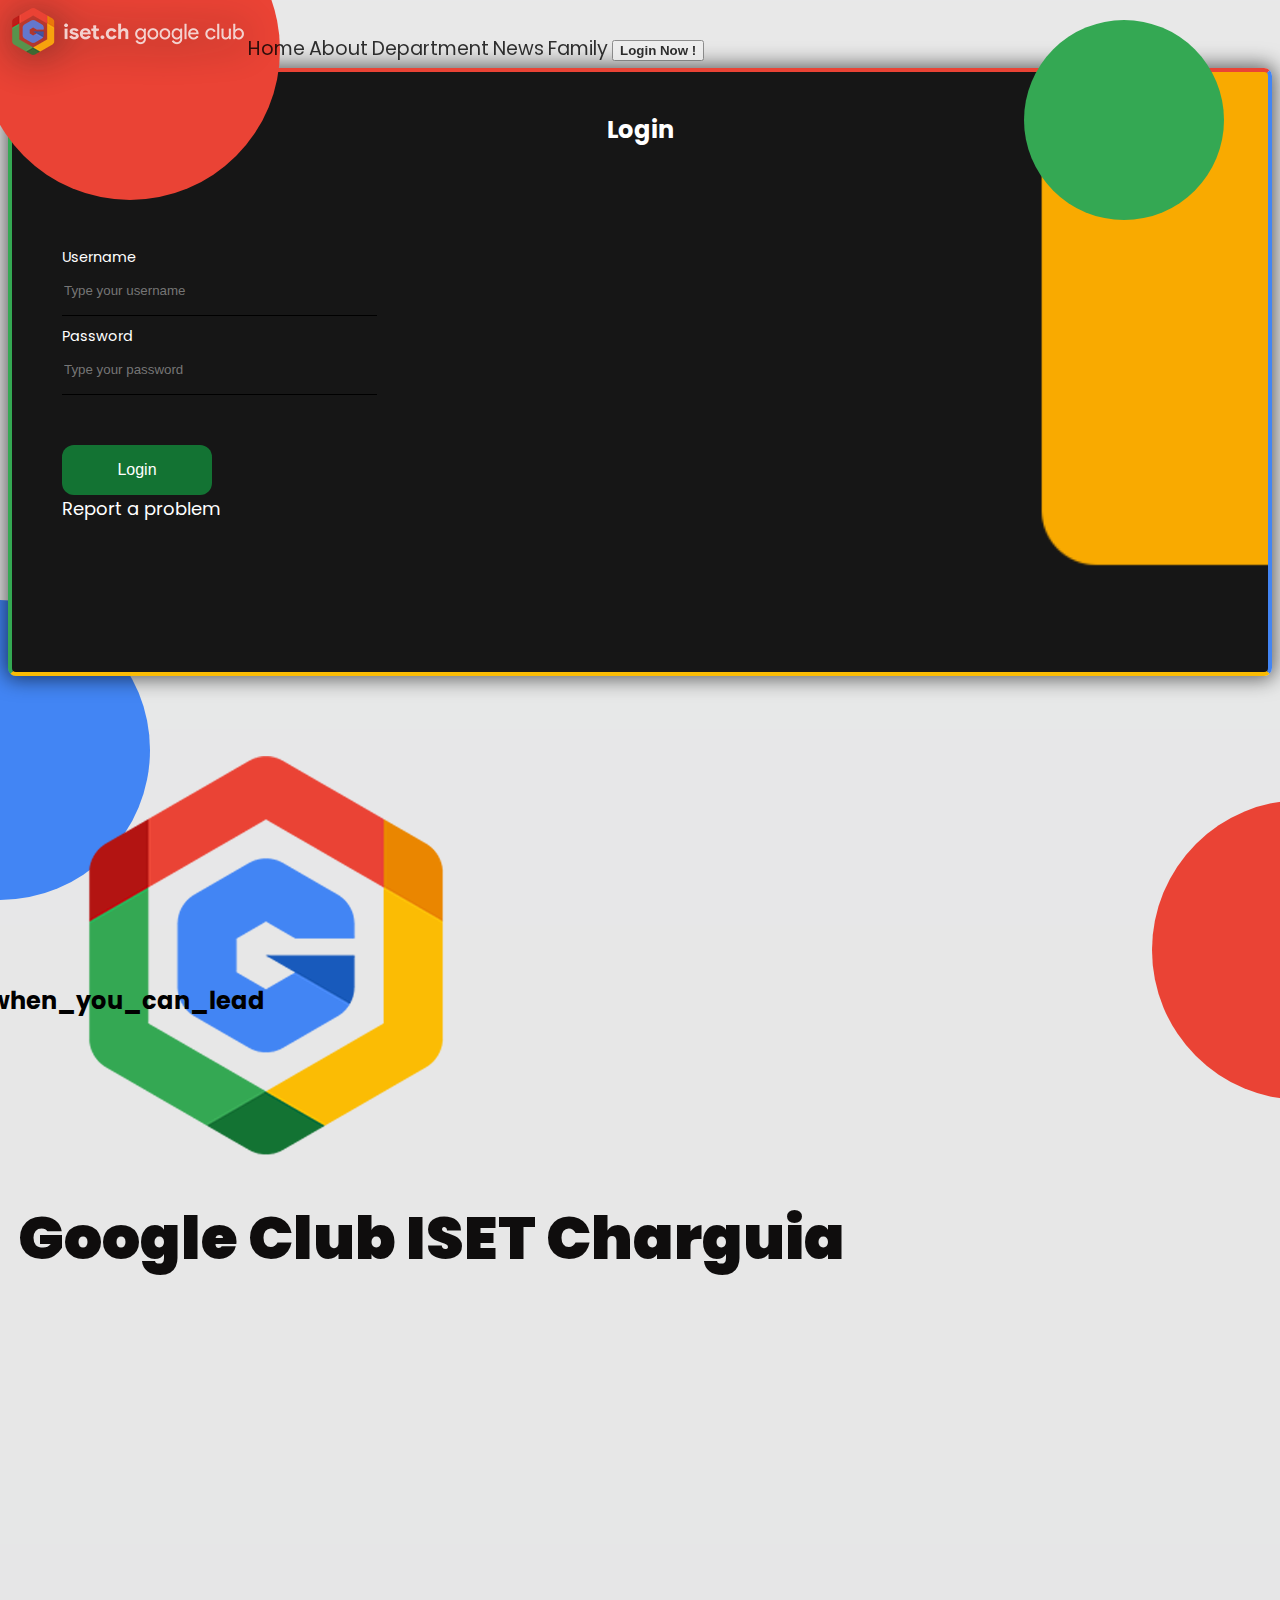
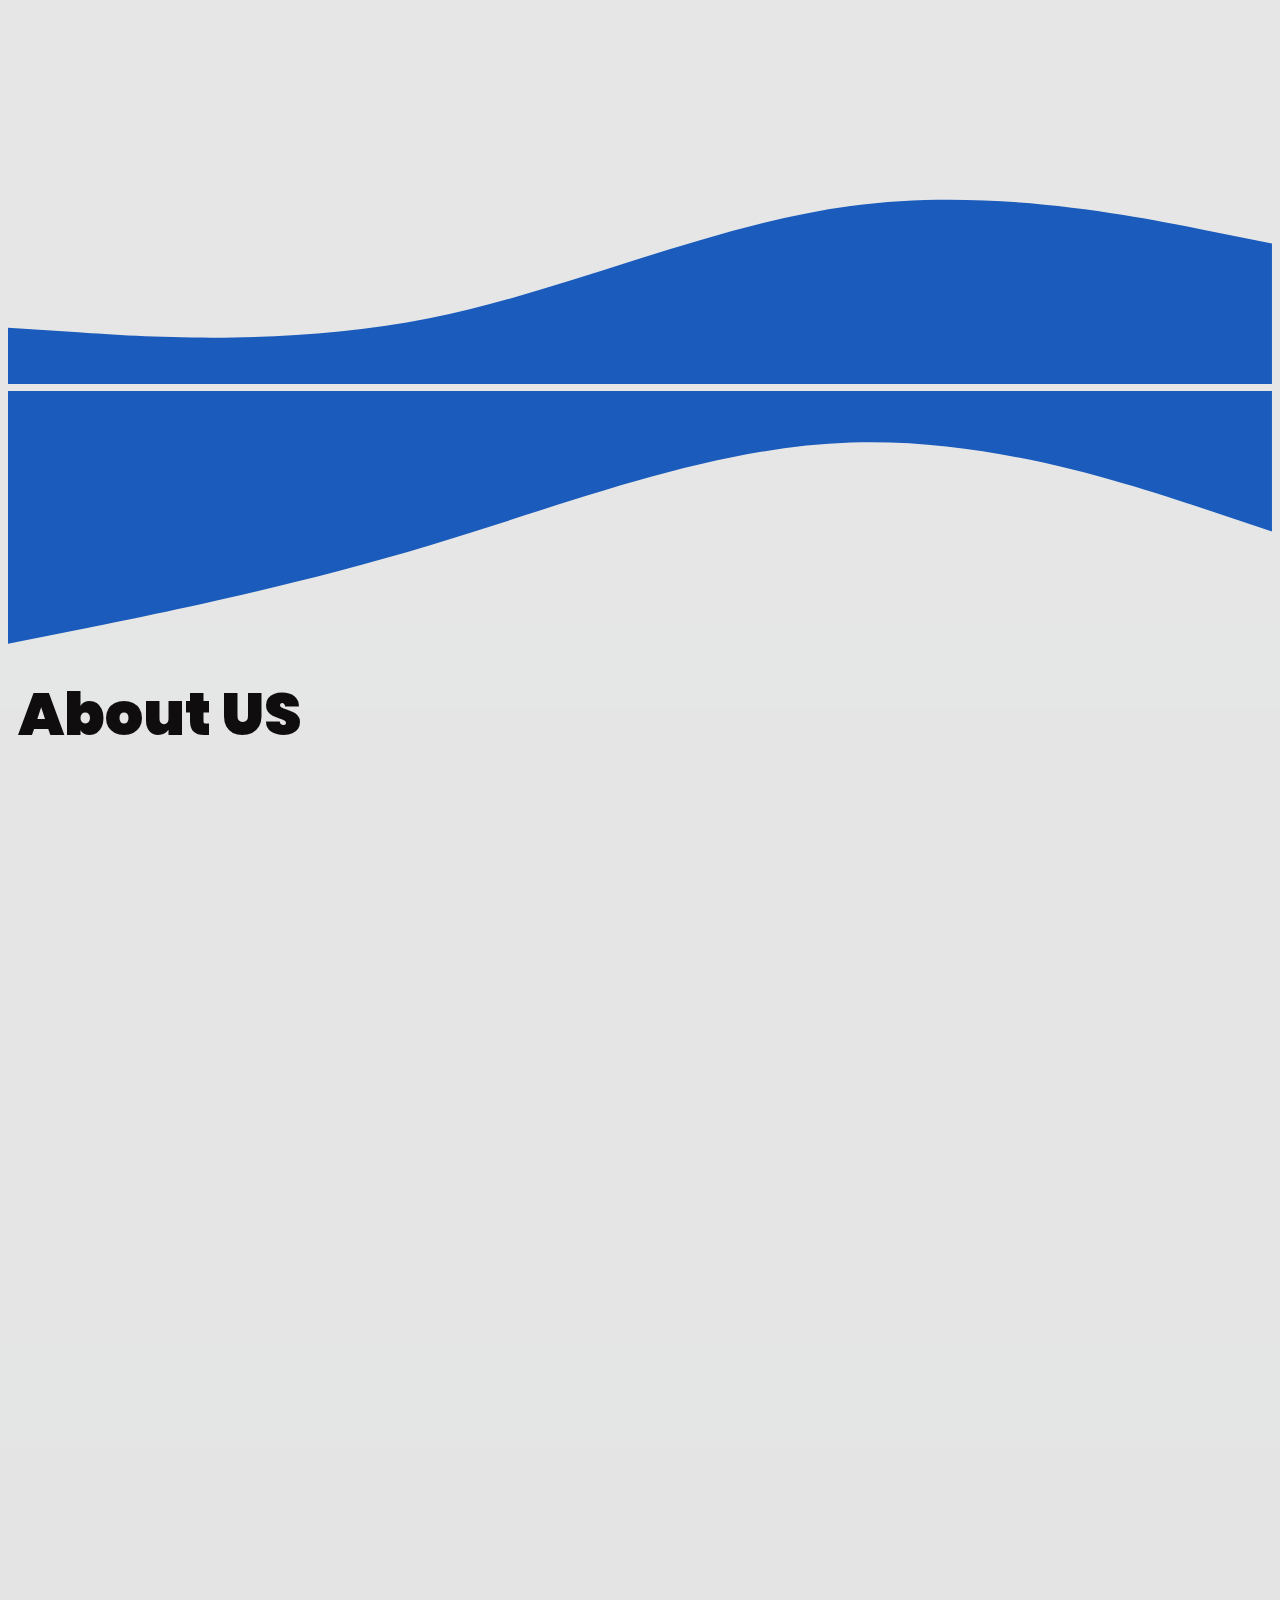
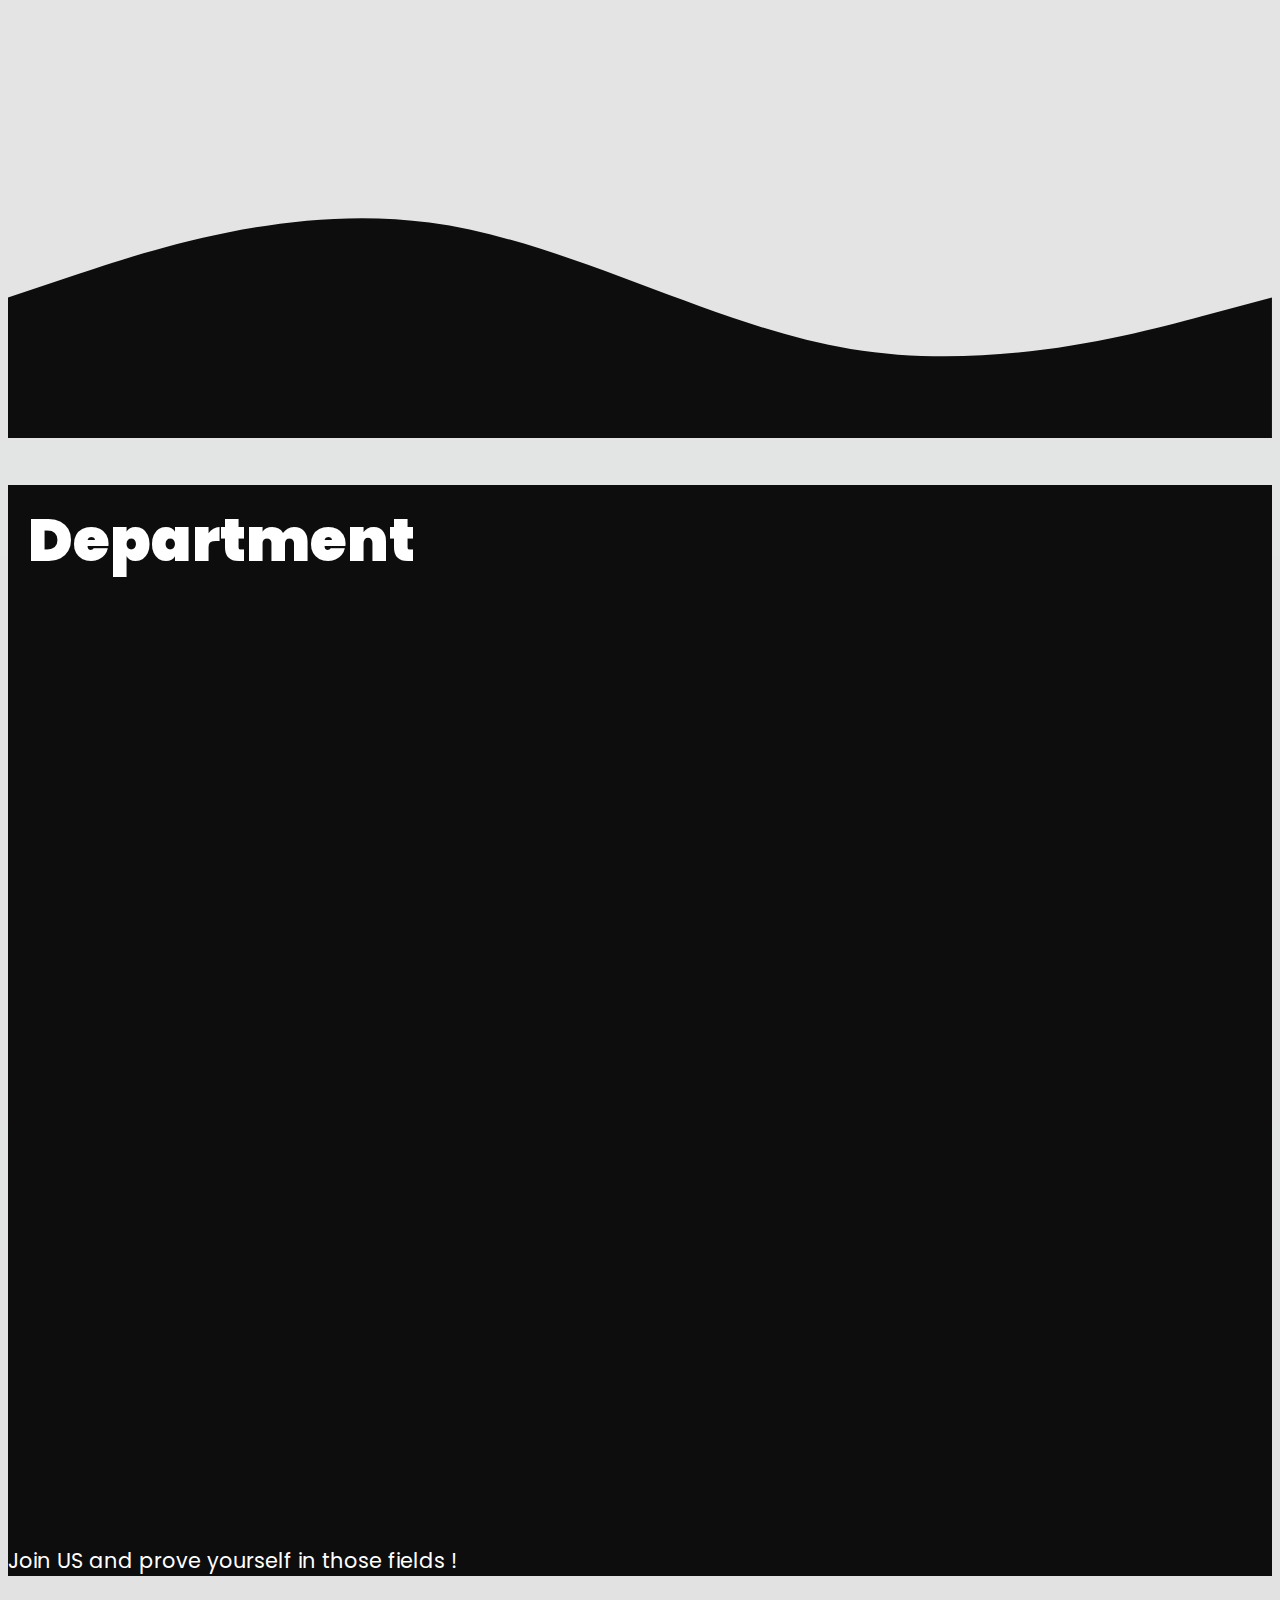
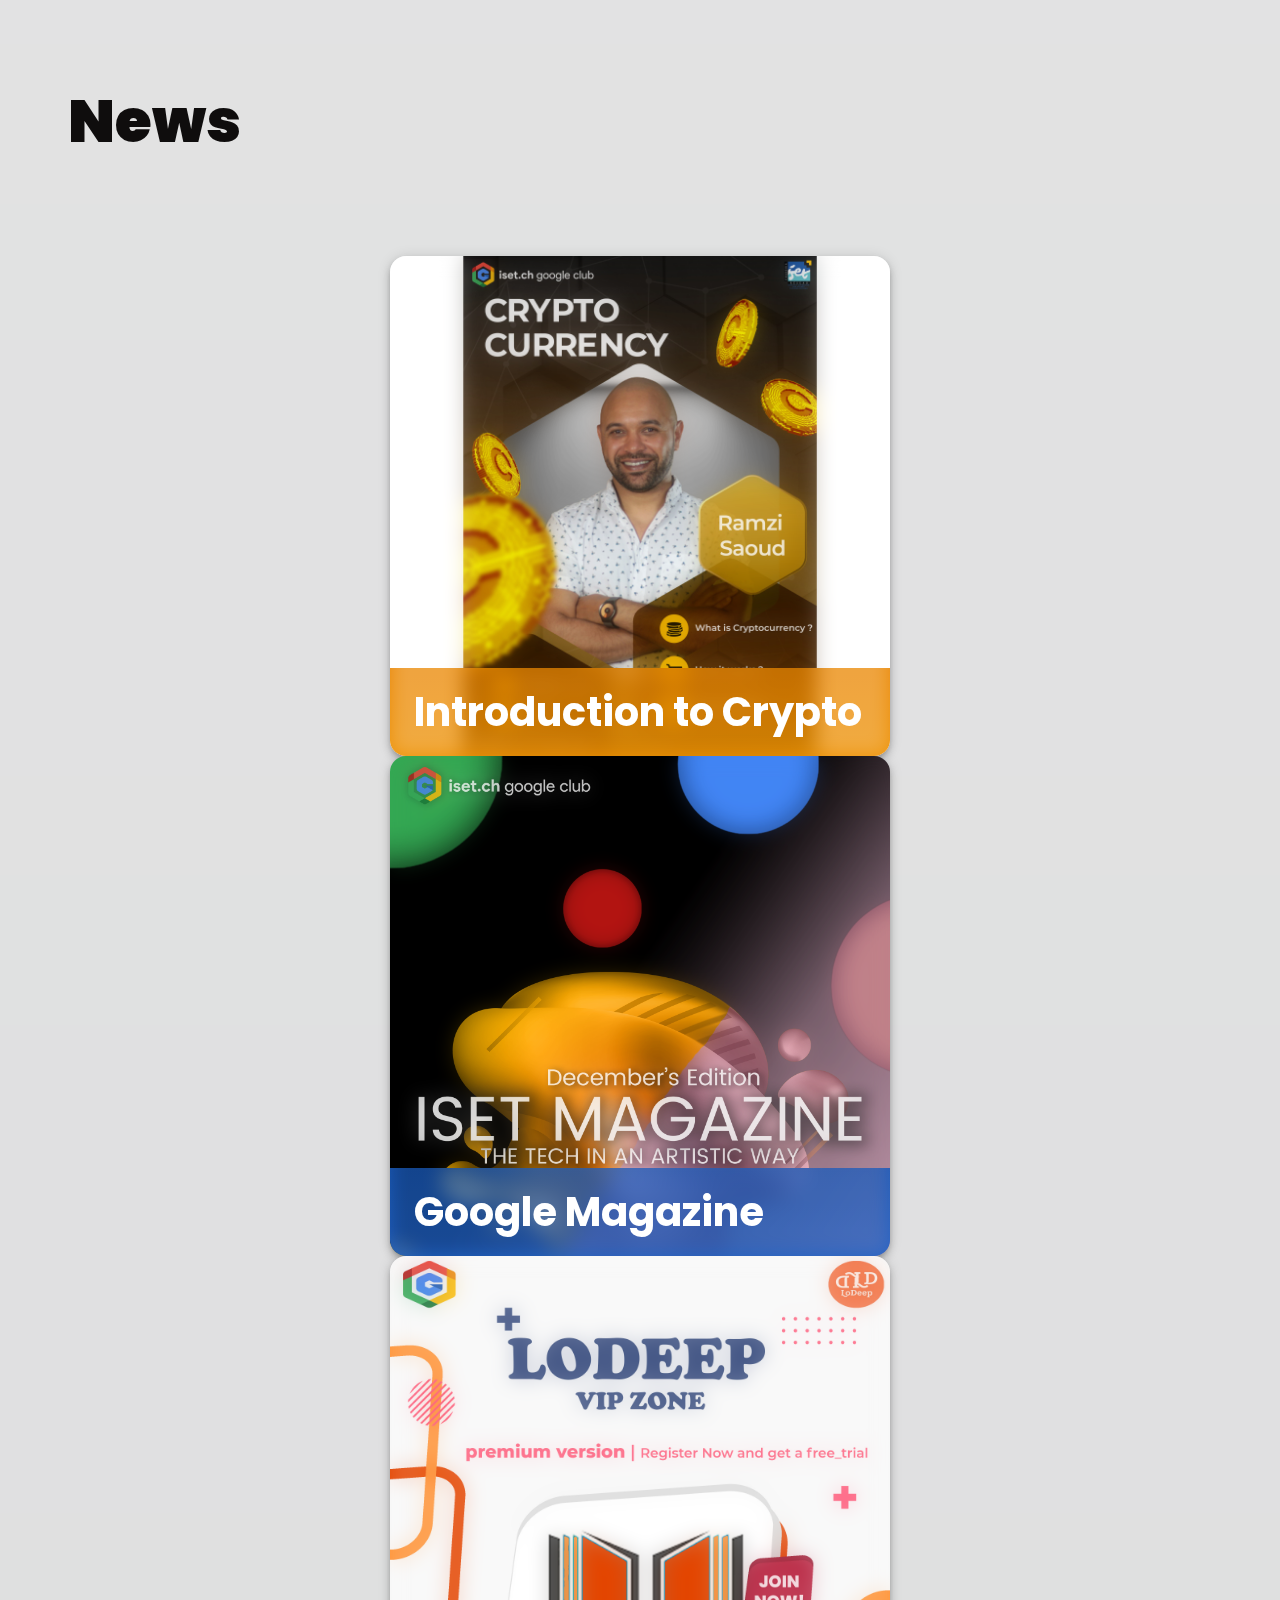
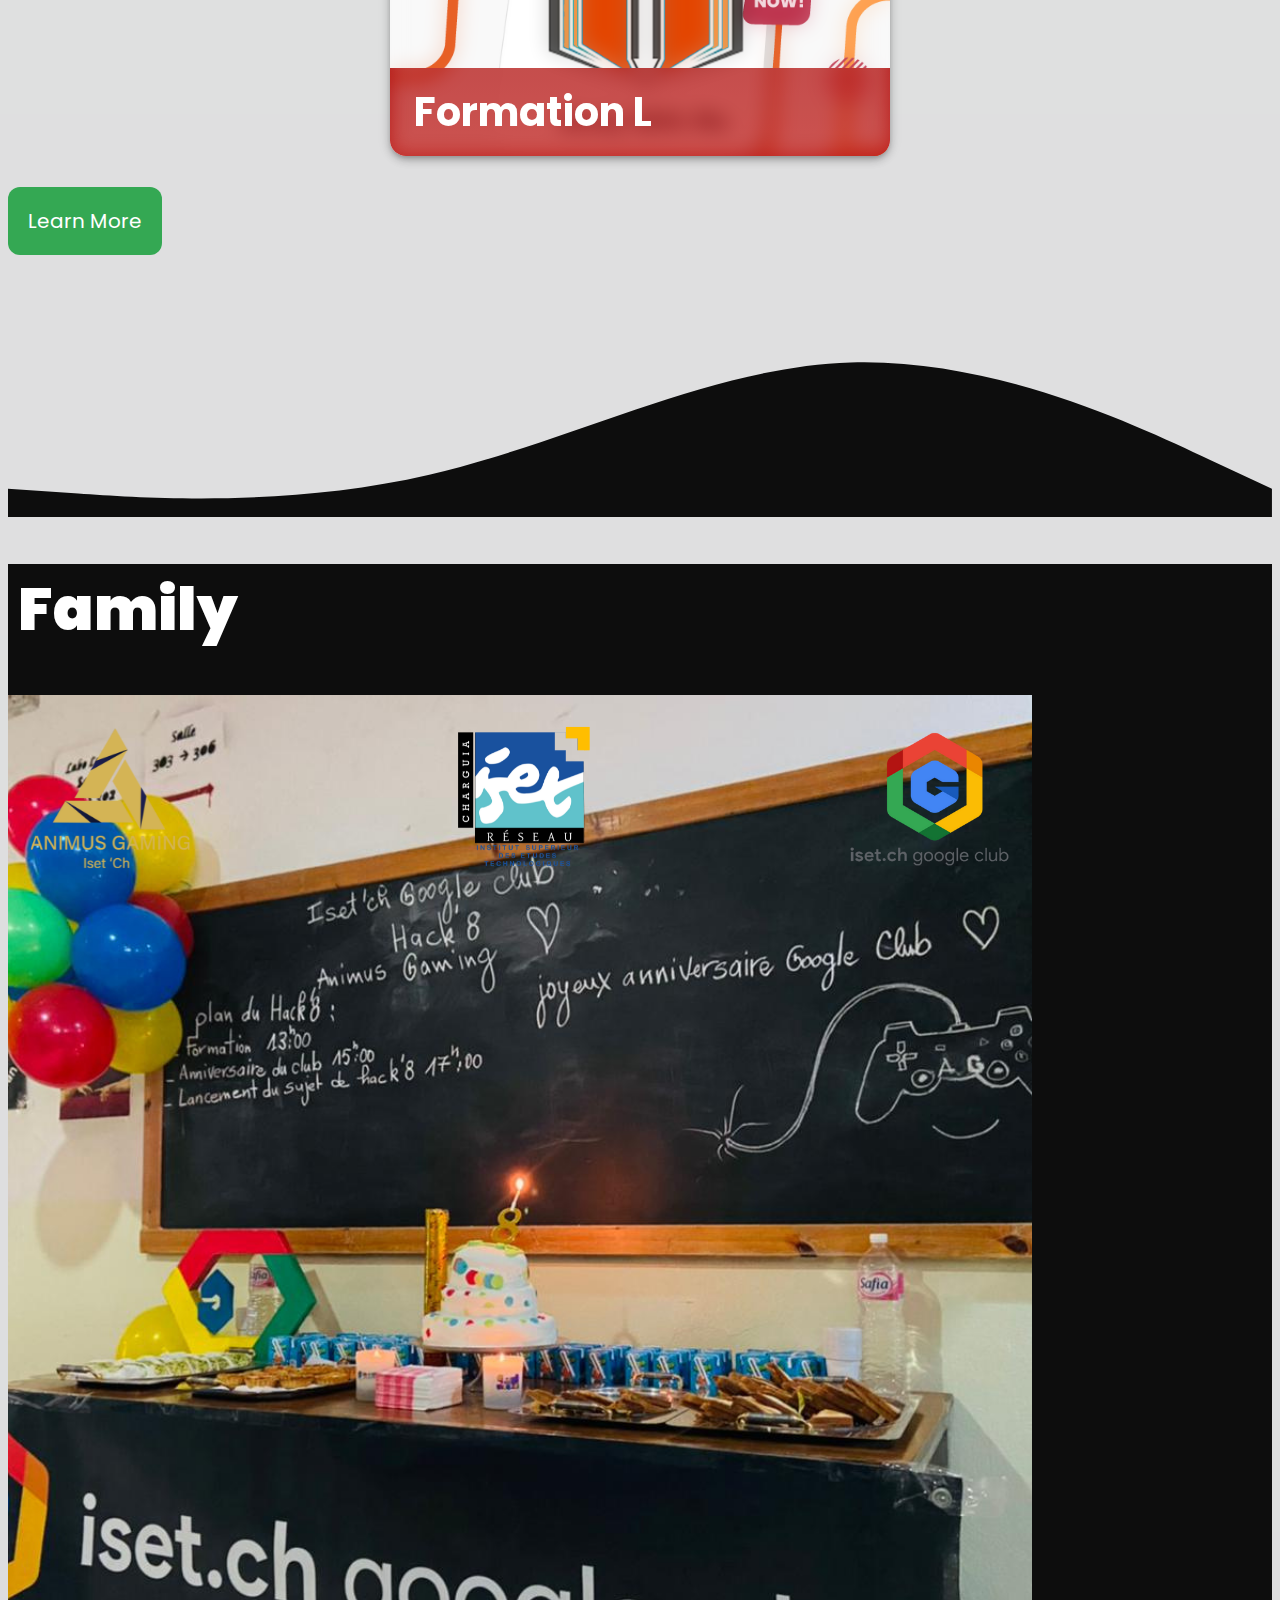
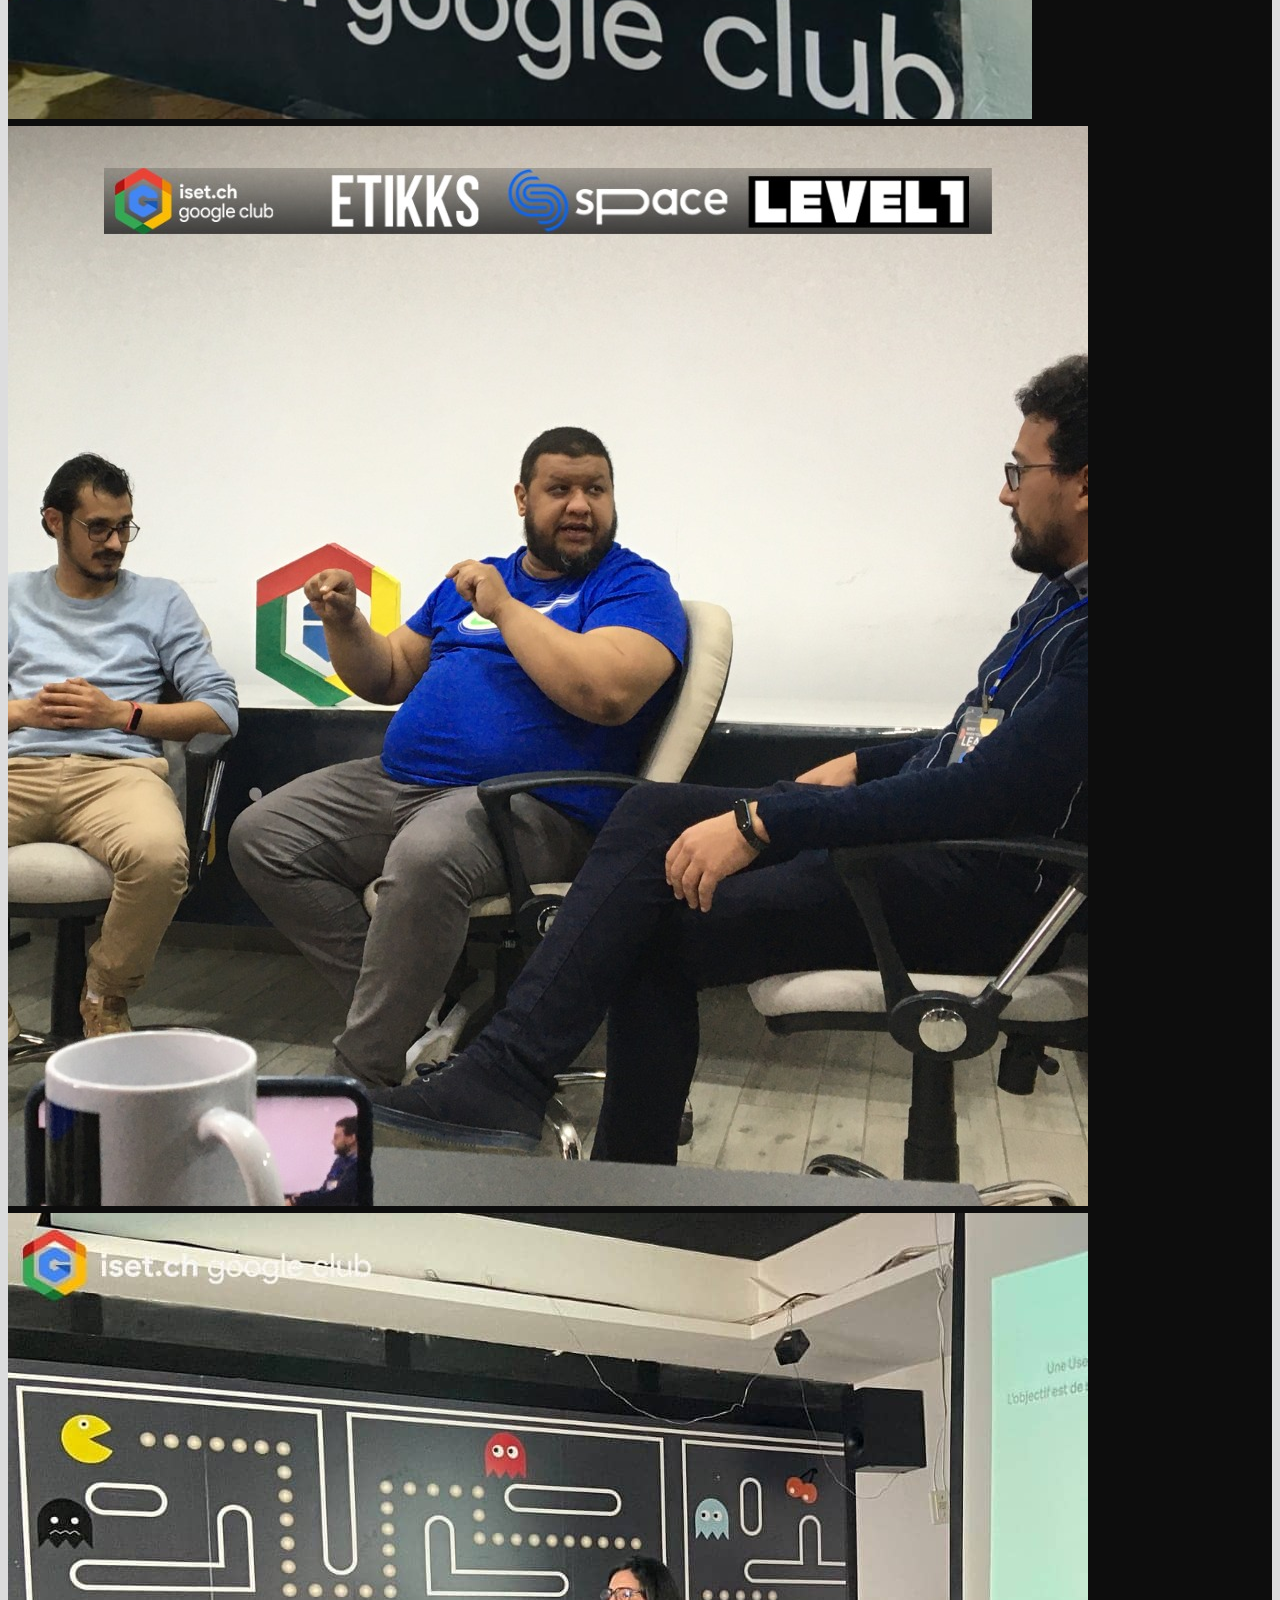
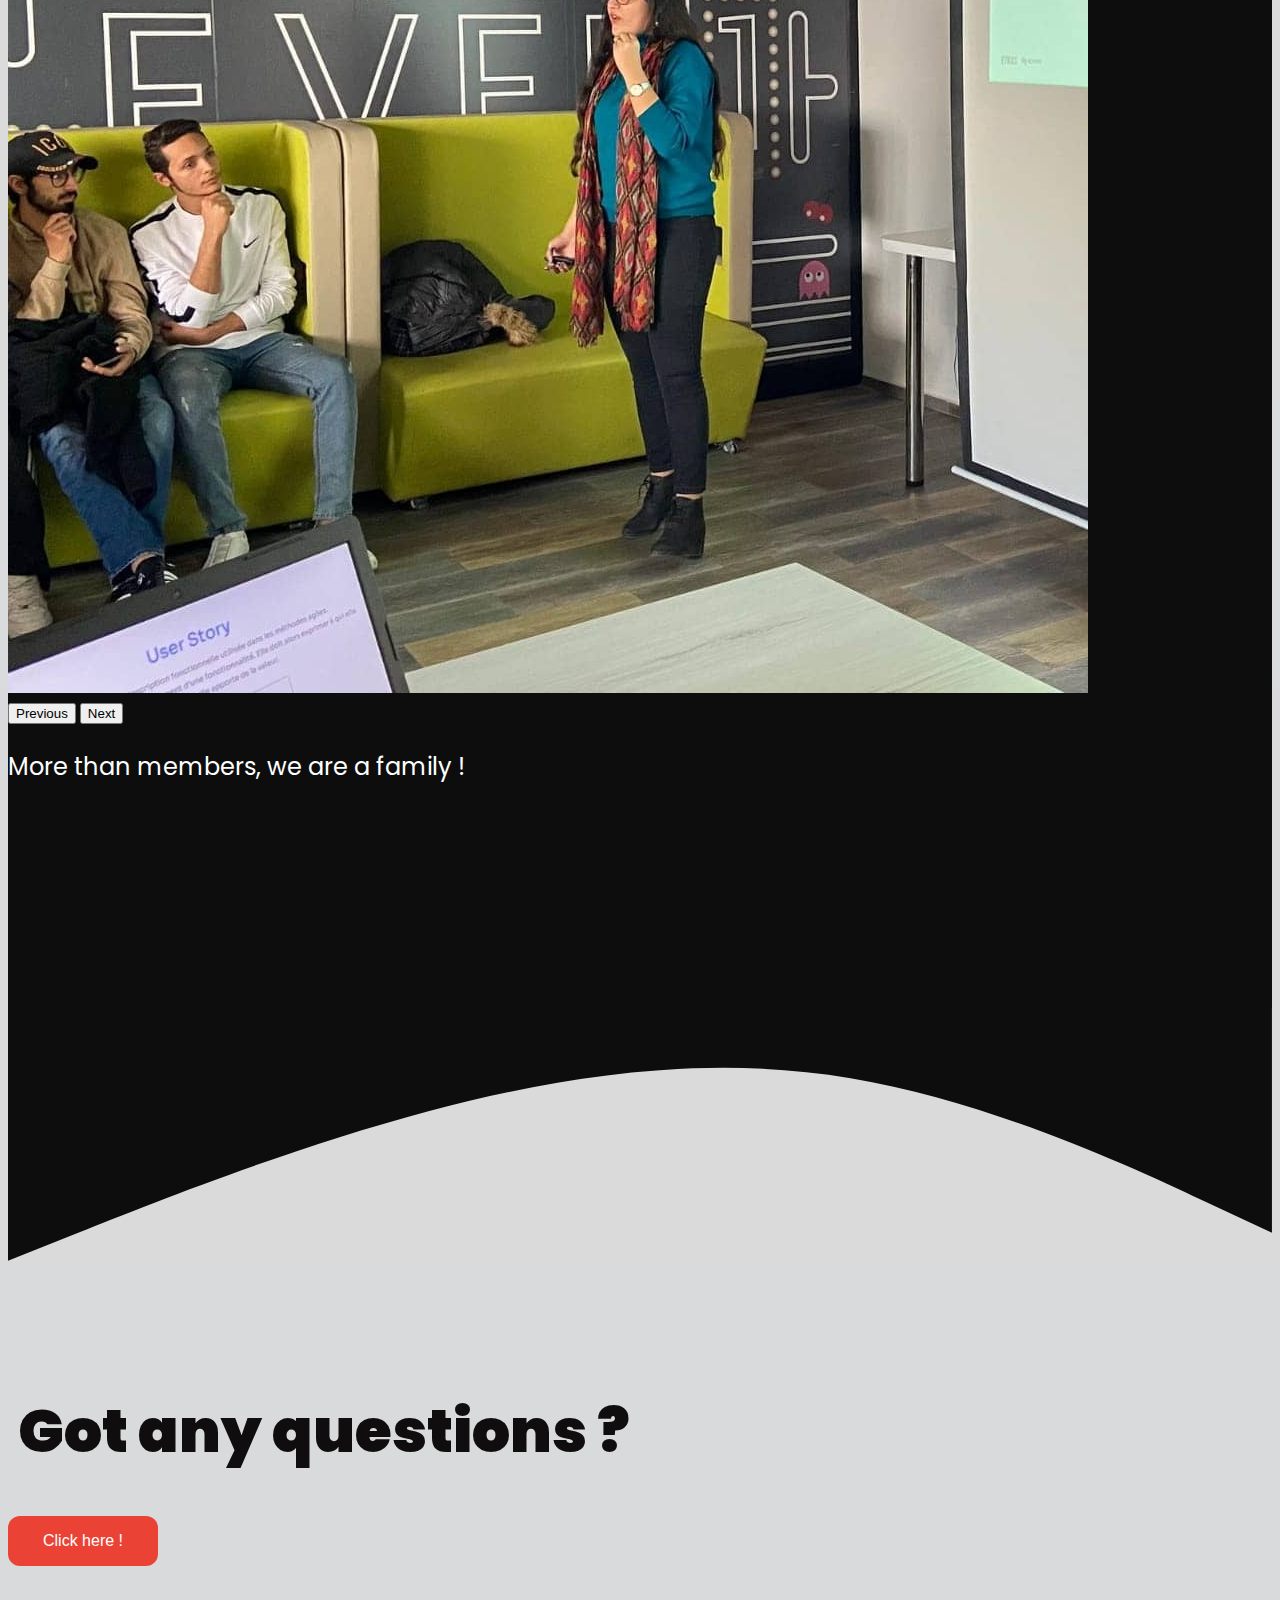
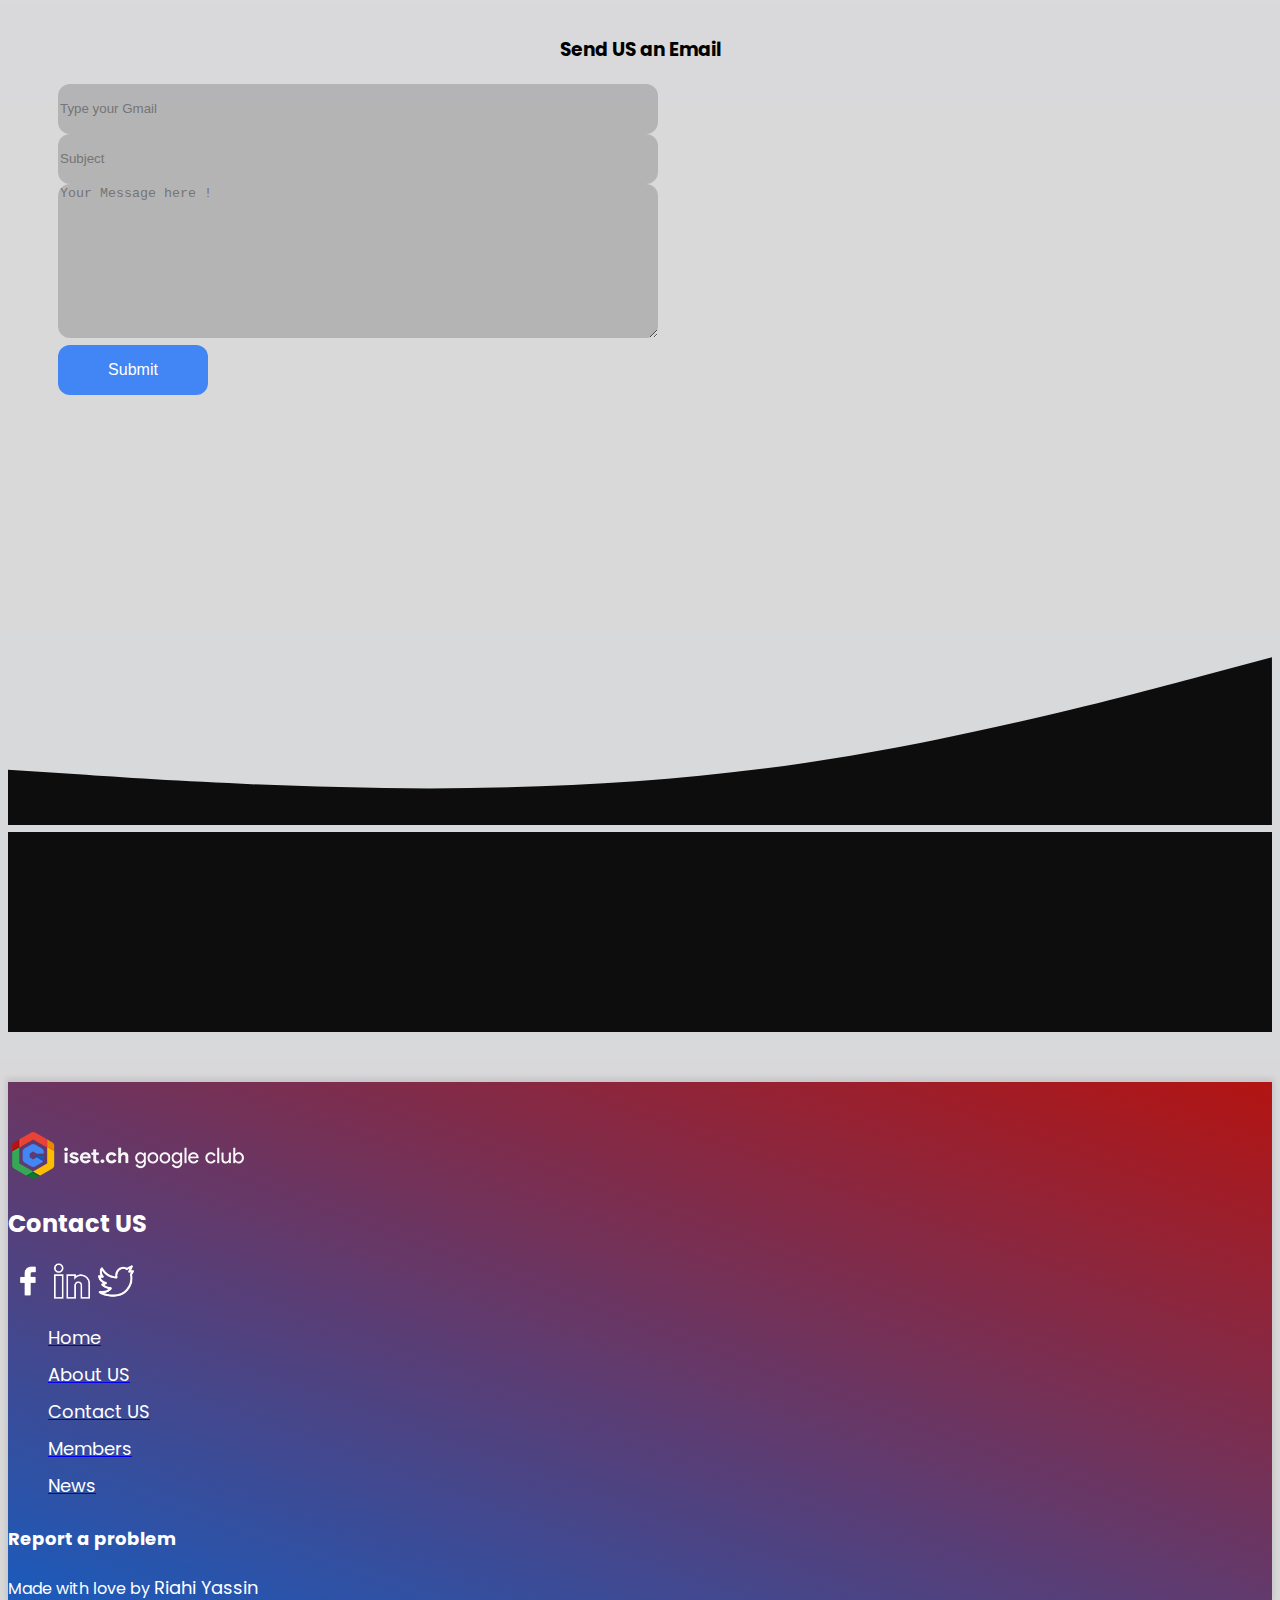
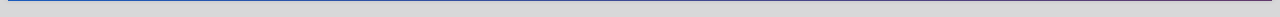
==== index.html @ 63c58789 "first commit" ====
<!DOCTYPE html>
<html lang="en">

<head>
    <meta charset="UTF-8">
    <meta http-equiv="X-UA-Compatible" content="IE=edge">
    <meta name="viewport" content="width=device-width, initial-scale=1.0">
    <title>Google Club | ISET Charguia</title>
    <link rel="stylesheet" href="master.css">
    <link href="https://cdn.jsdelivr.net/npm/bootstrap@5.2.3/dist/css/bootstrap.min.css" rel="stylesheet"
        integrity="sha384-rbsA2VBKQhggwzxH7pPCaAqO46MgnOM80zW1RWuH61DGLwZJEdK2Kadq2F9CUG65" crossorigin="anonymous">
    <script src="https://cdn.jsdelivr.net/npm/bootstrap@5.2.3/dist/js/bootstrap.bundle.min.js"
        integrity="sha384-kenU1KFdBIe4zVF0s0G1M5b4hcpxyD9F7jL+jjXkk+Q2h455rYXK/7HAuoJl+0I4"
        crossorigin="anonymous"></script>
    <link rel="shortcut icon" type="image/jpg" href="icons/logo.ico" />
</head>


<body>
    <span id="home"></span>
    <nav class="d-flex align-content-center nav">
        <div class="container-fluid d-flex justify-content-between align-content-center">
            <a class="navbar-brand" href="#" style="margin-top:5px;filter: drop-shadow(2px 3px 20px  #161616);"><img src="images/isetlogo.png" alt="" class="logo"></a>
            <a href="#home" class="nav-url home">Home</a>
            <a href="#about-p" class="nav-url about">About</a>
            <a href="#department" class="nav-url depart">Department</a>
            <a href="#news" class="nav-url news">News</a>
            <a href="#family" class="me-5 nav-url family" >Family</a>
            <button type="button" class="btn btn-danger login" data-bs-toggle="modal" data-bs-target="#exampleModal">
                <b>Login Now !</b>
              </button>
        </div>
      </nav>
      <div class="modal fade" id="exampleModal" tabindex="-1" aria-labelledby="exampleModalLabel" aria-hidden="true">
        <div class="modal-dialog modal-dialog-centered">
          <div class="modal-content">
            <div class="modal-body">
              <div class="">
                <h2>Login</h2>
                <form action="" method="post" class="d-flex justify-content-center flex-column">
                    <div>
                        <p>Username</p>
                        <input type="email" name="mail" id="" required placeholder="Type your username">
                    </div>
                    <div>
                        <p>Password</p>
                        <input type="password" placeholder="Type your password">
                     </div>
                    <button type="submit">Login</button>
                    <div class="d-flex justify-content-center pt-5 ">
                        <a href="" class="yassin ">Report a problem</a>
                    </div>
                </form>
               </div>
                
            </div>
              
          </div>
        </div>
      </div>
      <div class="rect-red show-rect rect"></div>
      <div class="rect-green show-rect rect"></div>
      <div class="rect-blue show-rect rect"></div>
      <div class="rect-red-2 show-rect rect"></div>
    <section>
        <div>
          <div class="d-flex justify-content-center" style="margin-bottom: -350px;margin-top: 40px;">
            <img src="images/logo.png" alt="" class="logo-main">
          </div>
          <div class="d-flex justify-content-center">
            <h1 style="margin-bottom: -320px;margin-top: 320px;">Google Club ISET Charguia</h1>
          </div>
            <div class="d-flex justify-content-center slogon align-items-center">
                <div class="rect-yellow d-flex align-items-center " >
                    <h2>
                    #Why_you_follow_when_you_can_lead
                    </h2>
                </div>
            </div>
            <svg xmlns="http://www.w3.org/2000/svg" viewBox="0 0 1440 320"><path fill="var(--secondBlue)" fill-opacity="1" d="M0,256L80,261.3C160,267,320,277,480,245.3C640,213,800,139,960,117.3C1120,96,1280,128,1360,144L1440,160L1440,320L1360,320C1280,320,1120,320,960,320C800,320,640,320,480,320C320,320,160,320,80,320L0,320Z"></path></svg>
        </div>
        
    </section>
    
    <section id="about-p">
        <svg  xmlns="http://www.w3.org/2000/svg" viewBox="0 0 1440 320" style="z-index: 200;"><path fill="var(--secondBlue)" fill-opacity="1" d="M0,288L80,272C160,256,320,224,480,176C640,128,800,64,960,58.7C1120,53,1280,107,1360,133.3L1440,160L1440,0L1360,0C1280,0,1120,0,960,0C800,0,640,0,480,0C320,0,160,0,80,0L0,0Z"></path></svg>
        <span class="anim"></span>
        <div class="d-flex justify-content-center" style="margin-bottom: 120px;margin-top: -50px;">
          <h1>About US</h1>
        </div>
        <div class="d-flex justify-content-center about-container">
            <div class="box blue">
                <h2>hi there,</h2>
                <p>iset.ch google club is an it university club based in higher institut of technological studies of charguia
                </p>
            </div>
            <div class="box red">
                <h2>Establichment</h2>
                <p>10-03-2014</p>
                <p>Our club managed to stay active since its creation and passed through a lot of challenges</p>
            </div>
            <div class="box yellow">
                <h2>Our work</h2>
                <p>Our mission is to spread knwoledge by making content with the tunisian dialect, listed below are some of the most representive work we've done lately. . . </p>
            </div>
        </div>
    
    </section>

    <svg xmlns="http://www.w3.org/2000/svg" viewBox="0 0 1440 320"><path fill="rgb(13, 13, 13)" fill-opacity="1" d="M0,160L80,133.3C160,107,320,53,480,74.7C640,96,800,192,960,218.7C1120,245,1280,203,1360,181.3L1440,160L1440,320L1360,320C1280,320,1120,320,960,320C800,320,640,320,480,320C320,320,160,320,80,320L0,320Z"></path></svg>
    <section id="department" style="background-color: rgb(13, 13, 13);min-height: 800px;">
        <div class="d-flex justify-content-center" style="margin-bottom :150px;">
            <h1 style="color: white;padding: 10px;">Department</h1>
        </div>
        
        <div class="d-flex justify-content-around depart-c" style="margin-bottom:200px;">
            <div >
                <div class="wrapper ">
                    <div class="card red-yellow">
                        <img src="images/communication.png" alt="" style="width: 15%;">
                      <h3>
                        RH
                      </h3>
                    </div>
                  </div>
            </div>
            <span class="depart"></span>
            <div class="wrapper ">
                <div class="card blue-red">
                    <img src="images/GDevs.png" alt="" style="width: 20%;">
                  <h3>
                    Development
                  </h3>
                </div>
              </div>
              <div class="wrapper ">
                <div class="card green-blue">
                   <img src="images/meet.png" alt="" style="width: 15%;">
                  <h3>
                    Media
                  </h3>
                </div>
              </div>
        </div>
        <div class="d-flex justify-content-center">
            <p style="color: white;font-size: 1.3rem;">Join US and prove yourself in those fields !</p>
        </div>
        
    </section>

    <section style="min-height:200px" id="news">
        <div class="d-flex justify-content-around ">
            <h1 style="padding: 50px;margin-top: 50px;">News</h1>
        </div>
        <div class="d-flex justify-content-center news-media m-2 ">
            <div class='banner-1'>
                <div class='info-1'>
                  <h2 class='title'>Introduction to Crypto</h2>
                  <p class='description'>Lorem ipsum dolor sit amet, consectetur adipisicing elit. Eius esse corporis, velit porro impedit laudantium accusamus! Id velit, illum magni rem mollitia blanditiis iste maiores optio ipsa, est dolorem fugit. Lorem ipsum dolor sit amet, consectetur adipisicing elit. Eius esse corporis, velit porro impedit laudantium accusamus! Id velit, illum magni rem mollitia blanditiis iste maiores optio ipsa, est dolorem fugit.</p>
                </div>
              </div>
              <div class='banner-2'>
                <div class='info-2 '>
                  <h2 class='title'>Google Magazine</h2>
                  <p class='description'>Lorem ipsum dolor sit amet, consectetur adipisicing elit. Eius esse corporis, velit porro impedit laudantium accusamus! Id velit, illum magni rem mollitia blanditiis iste maiores optio ipsa, est dolorem fugit. Lorem ipsum dolor sit amet, consectetur adipisicing elit. Eius esse corporis, velit porro impedit laudantium accusamus! Id velit, illum magni rem mollitia blanditiis iste maiores optio ipsa, est dolorem fugit.</p>
                </div>
              </div>
              <div class='banner-3'>
                <div class='info-3'>
                  <h2 class='title'>Formation L</h2>
                  <p class='description'>Lorem ipsum dolor sit amet, consectetur adipisicing elit. Eius esse corporis, velit porro impedit laudantium accusamus! Id velit, illum magni rem mollitia blanditiis iste maiores optio ipsa, est dolorem fugit. Lorem ipsum dolor sit amet, consectetur adipisicing elit. Eius esse corporis, velit porro impedit laudantium accusamus! Id velit, illum magni rem mollitia blanditiis iste maiores optio ipsa, est dolorem fugit.</p>
                </div>
              </div>
        </div>
        <div class="d-flex justify-content-center">
            <a href="https://www.instagram.com/isetch_google_club/" target="_blank" class="learn-more">Learn More</a>
        </div>
        
    </section>
    <span style="margin-top: 200px;"></span>
    <svg xmlns="http://www.w3.org/2000/svg" viewBox="0 0 1440 320"><path fill="rgb(13, 13, 13)" fill-opacity="1" d="M0,288L80,293.3C160,299,320,309,480,272C640,235,800,149,960,144C1120,139,1280,213,1360,250.7L1440,288L1440,320L1360,320C1280,320,1120,320,960,320C800,320,640,320,480,320C320,320,160,320,80,320L0,320Z"></path></svg>
    <section  id="family">
        <div class="d-flex justify-content-center">
            <h1 style="color:white" class="p-3">Family</h1>
        </div>
        <div class="d-flex justify-content-center p-5">
            <div id="carouselExampleInterval" class="carousel slide" data-bs-ride="carousel">
                <div class="carousel-inner">
                  <div class="carousel-item active" data-bs-interval="10000">
                    <img src="images/fam1.png" class="d-block w-100" alt="...">
                  </div>
                  <div class="carousel-item" data-bs-interval="2000">
                    <img src="images/fam2.jpg" class="d-block w-100" alt="...">
                  </div>
                  <div class="carousel-item">
                    <img src="images/fam3.jpg" class="d-block w-100" alt="...">
                  </div>
                </div>
                <button class="carousel-control-prev" type="button" data-bs-target="#carouselExampleInterval" data-bs-slide="prev">
                  <span class="carousel-control-prev-icon" aria-hidden="true"></span>
                  <span class="visually-hidden">Previous</span>
                </button>
                <button class="carousel-control-next" type="button" data-bs-target="#carouselExampleInterval" data-bs-slide="next">
                  <span class="carousel-control-next-icon" aria-hidden="true"></span>
                  <span class="visually-hidden">Next</span>
                </button>
              </div>
        </div>
        <div class="d-flex justify-content-center">
            <p style="color: white;font-size: 1.5rem;">More than members, we are a family !</p>
          </div>
          <div style="height:200px"></div>
    </section>
    <section id="contact">
        <svg xmlns="http://www.w3.org/2000/svg" viewBox="0 0 1440 320"><path fill="rgb(13, 13, 13)" fill-opacity="1" d="M0,288L80,256C160,224,320,160,480,117.3C640,75,800,53,960,80C1120,107,1280,181,1360,218.7L1440,256L1440,0L1360,0C1280,0,1120,0,960,0C800,0,640,0,480,0C320,0,160,0,80,0L0,0Z"></path></svg>
        <div class="d-flex justify-content-center p-5">
            <h1>Got any questions ?</h1>
        </div>
        <div class="d-flex justify-content-center p-5">
            <button class="form-submit"style="background-color:var(--mainRed)" type="button" data-bs-toggle="collapse" data-bs-target="#collapseExample" aria-expanded="false" aria-controls="collapseExample">
              Click here !
            </button>
        </div>
        <div class="d-flex justify-content-center p-sm-5" >
              <div class="collapse" id="collapseExample">
                <form action="" method="post" class="p-sm-5">
                    <h3 style="text-align: center;margin-bottom: 20px;">Send US an Email</h3>
                    <div class="mb-4">
                        <input type="email" name="" id="" placeholder="Type your Gmail" required>
                    </div>
                    <div class="mb-4">
                        <input type="text" placeholder="Subject" required>
                    </div>
                    <div class="mb-4">
                        <textarea name="" id="" cols="30" rows="10" placeholder="Your Message here !" required></textarea>
                    </div>
                    <div class="d-flex justify-content-center">
                        <button type="submit" class="">Submit</button>
                    </div>
                   </form>
              </div>

          
        </div>
        <svg xmlns="http://www.w3.org/2000/svg" viewBox="0 0 1440 320"><path fill="rgb(13, 13, 13)" fill-opacity="1" d="M0,256L80,261.3C160,267,320,277,480,277.3C640,277,800,267,960,240C1120,213,1280,171,1360,149.3L1440,128L1440,320L1360,320C1280,320,1120,320,960,320C800,320,640,320,480,320C320,320,160,320,80,320L0,320Z"></path></svg>
        <div style="background-color: rgb(13, 13, 13);height: 200px;"></div>
    </section>
    <footer class="row d-flex align-content-center">
        <div class="col-md-4 d-flex justify-content-center align-items-center">
            <div class="d-flex justify-content-center align-items-center">
                <img src="images/isetlogo.png" alt="" class="logo-foot">
            </div>
        </div>

        <div class="col-md-4 col-sm-12">
            <h2 class="d-flex justify-content-center mb-5">Contact US</h2>
            <div class="d-flex justify-content-around   ">
                <a href=""><img src="icons/facebook.png" alt="" class="icon"></a>
                <a href=""><img src="icons/linkedin.png" alt="" class="icon"></a>
                <a href=""><img src="icons/twitter.png" alt="" class="icon"></a>
            </div>
        </div>
        <div class="col-md-4 d-flex col-sm-12 justify-content-center">
            <ul class="me-3">
                <a href="#home">
                    <li>Home</li>
                </a>
                <a href="#about-p">
                    <li>About US</li>
                </a>
                <a href="#contact">
                    <li>Contact US</li>
                </a>
                <a href="#">
                    <li>Members</li>
                </a>
                <a href="#news">
                    <li>News</li>
                </a>
            </ul>
        </div>
        <div class="d-flex col-12 justify-content-center">
            <h2><a href="">Report a problem</a></h2>
        </div>
        <div class="d-flex justify-content-center p-4">
            <p>Made with love by <a href="https://www.facebook.com/8I93f/" class="yassin" target="_blank">Riahi Yassin</a></p>
        </div>
    </footer>
    <script src="animation.js"></script>
</body>

</html>
---- master.css ----
@import url('https://fonts.googleapis.com/css2?family=Poppins:wght@200;400&display=swap');
@keyframes fade {
    0% {
        opacity: 0%;
    }
    25% {
        opacity: 25%;
    }
    50% {
        opacity: 50%;
    }
    75% {
        opacity: 75%;
    }
    100% {
        opacity: 100%;
    }
}
@keyframes pop {
    0% {
        scale: 0;
    }
    25% {

    }
    50% {
        scale:1
    }
    75% {
        scale:1.2
    }
    100% {
        scale: 1;
    }
    
}
:root {
    --mainRed:#ea4335;
    --secondRed:#b31412;
    --mainBlue:#4285f4;
    --secondBlue:#1a5bbc;
    --mainYellow:#fbbc04;
    --secondYellow:#ea8600;
    --mainGreen:#34a853;
    --secondGreen:#137333;
    --grayishBlue: hsl(229, 6%, 66%);


}
* {
    box-sizing: border-box;
}

body {
    font-family: 'Poppins', sans-serif;

    background-image: url(images/bg.png);
    overflow-x: hidden;
    background-size: cover;
    
}
section {
    background-color: transparent;
}
.nav {
    /* background-color: rgb(9, 0, 87); */
    background-color: transparent;
    color: black;
    z-index: 5000;
    position: sticky;
    top:0;
    height:60px;
    opacity: 0.8;
    transition: 0.2s;
    -webkit-transition: 0.2s;
    -moz-transition: 0.2s;
    -ms-transition: 0.2s;
    -o-transition: 0.2s;
}
nav:hover {
    opacity: 1;
}
.bg-nav {
    box-shadow: 0px 2px 2px 1px rgba(0, 0, 0, 0.144);
    background-image: linear-gradient(30deg,var(--secondRed),var(--mainBlue));
    transition: 0.2s;
    -webkit-transition: 0.2s;
    -moz-transition: 0.2s;
    -ms-transition: 0.2s;
    -o-transition: 0.2s;
    color:white
}


.nav-url {
    color:black;
    text-decoration: none;
    font-size: larger;
}
footer {
    background-image: linear-gradient(20deg,var(--secondBlue),var(--secondRed));
    color: white;
    margin-top: 50px;
    padding-top: 50px;
    min-height:300px;
    transition: 0.2s;
    -webkit-transition: 0.2s;
    -moz-transition: 0.2s;
    -ms-transition: 0.2s;
    -o-transition: 0.2s;
    box-shadow: 0px -2px 5px 2px rgba(0, 0, 0, 0.081);
}

.icon {
    width:40px;
    height:40px;
    padding: 2px;
    display:inline-block;
    transition: 0.2s;
    -webkit-transition: 0.2s;
    -moz-transition: 0.2s;
    -ms-transition: 0.2s;
    -o-transition: 0.2s;
}
.icon:hover {
    scale: 1.2;
}
ul {
    list-style-type: none;   
}
a li, h2 a, nav a , .yassin {
    color: white;
    text-decoration: none;
    font-size: large;
    margin-top:10px;
    transition: 0.2s;
    -webkit-transition: 0.2s;
    -moz-transition: 0.2s;
    -ms-transition: 0.2s;
    -o-transition: 0.2s;
}

a:hover , h2 a:hover, nav a:hover,.yassin:hover {
    color:white
}
a li:visited ,h2 a  {
    color: white;
}
.model {
    width:80vh;
    margin-top: 150px;
}
.rect-red-2 {
    width: 300px;
    height: 300px;
    border-radius: 50%;
    -webkit-border-radius: 50%;
    -moz-border-radius: 50%;
    -ms-border-radius: 50%;
    -o-border-radius: 50%;
    background-color: var(--mainRed);
    position: absolute;
    top:-100px;
    left:-20px;
    opacity: 0;
    transition:1s;
    -webkit-transition:1s;
    -moz-transition:1s;
    -ms-transition:1s;
    -o-transition:1s;
}
.rect {
    opacity: 0;
}
.show-rect {
    opacity: 1;
    transition: 1s;
    -webkit-transition: 1s;
    -moz-transition: 1s;
    -ms-transition: 1s;
    -o-transition: 1s;
}
.rect-yellow {
    width:200px;
    height:200px;
    z-index:-5;
    background-color: rgb(255, 191, 0);
    border-radius: 50%;
    -webkit-border-radius: 50%;
    -moz-border-radius: 50%;
    -ms-border-radius: 50%;
    -o-border-radius: 50%;
    margin-left:-22%;
}
.rect-blue {
    background-color: var(--mainBlue);
    width:300px;
    height:300px;
    border-radius: 50%;
    -webkit-border-radius: 50%;
    -moz-border-radius: 50%;
    -ms-border-radius: 50%;
    -o-border-radius: 50%;
    position: absolute;
    left:-150px;
    top:600px;
    z-index: -50;
}
div h1 {
    color:rgb(15, 13, 13);
    font-size: 60px;
    margin-left: 10px;
    animation: fade 0.9s ease-in-out;
    -webkit-animation: fade 1s ease-in-out;
}
.slogon {
    height:80vh;
}
.rect-red {
    background-color: var(--mainRed);
    width:300px;
    height:300px;
    border-radius: 50%;
    -webkit-border-radius: 50%;
    -moz-border-radius: 50%;
    -ms-border-radius: 50%;
    -o-border-radius: 50%;
    position: absolute;
    left:90%;
    top:800px;
    z-index: -50;
}
.rect-green {
    background-color: var(--mainGreen);
    width:200px;
    height:200px;
    border-radius: 50%;
    -webkit-border-radius: 50%;
    -moz-border-radius: 50%;
    -ms-border-radius: 50%;
    -o-border-radius: 50%;
    position: absolute; 
    left:80%;
    top:20px;
}
.box {
    border-radius: 5px;
    box-shadow: 0px 30px 40px -20px var(--grayishBlue);
    padding: 30px;
    margin: 20px;  
    opacity: 0;
}
.blue {
    border-top:4px solid var(--mainBlue);
    transition: 2s ease-in-out;
    -webkit-transition: 0.1s ease-in-out;
    -moz-transition: 0.1s ease-in-out;
    -ms-transition: 0.1s ease-in-out;
    -o-transition: 0.1s ease-in-out;
}
.red {
    border-top:4px solid var(--mainRed);
    transition: 2s ease-in-out;
    -webkit-transition: 0.1s ease-in-out;
    -moz-transition: 0.1s ease-in-out;
    -ms-transition: 0.1s ease-in-out;
    -o-transition: 0.1s ease-in-out;
}
.yellow {
    border-top:4px solid var(--mainYellow);
    transition: 0.3s ease-in-out;
    -webkit-transition: 0.3s ease-in-out;
    -moz-transition: 0.3s ease-in-out;
    -ms-transition: 0.3s ease-in-out;
    -o-transition: 0.3s ease-in-out;
}
.yellow:hover {
    border-top:0px ;
    transform: translateY(-70px);
    border-bottom:4px solid var(--mainYellow) ;
    -webkit-transform: translateY(-70px);
    -moz-transform: translateY(-70px);
    -ms-transform: translateY(-70px);
    -o-transform: translateY(-70px);
}
.red:hover {
    border-top:0px ;
    transform: translateY(-70px);
    border-bottom:4px solid var(--mainRed) ;
    -webkit-transform: translateY(-90px);
    -moz-transform: translateY(-90px);
    -ms-transform: translateY(-90px);
    -o-transform: translateY(-90px);
}
.blue:hover {
    border-top:0px ;
    border-bottom:4px solid var(--mainBlue) ;
    transform: translateY(-70px);
    -webkit-transform: translateY(-90px);
    -moz-transform: translateY(-90px);
    -ms-transform: translateY(-90px);
    -o-transform: translateY(-90px);
}
.about-container {
    margin-top: 60px;
    margin-bottom: 200px;
}
.about-container p {
    font-size: larger;
}
.show {
    opacity: 1;
    transform: translateY(-50px);
    -webkit-transform: translateY(-50px);
    -moz-transform: translateY(-50px);
    -ms-transform: translateY(-50px);
    -o-transform: translateY(-50px);
    transition: 0.5s;
    -webkit-transition: 0.5s;
    -moz-transition: 0.5s;
    -ms-transition: 0.5s;
    -o-transition: 0.5s;
}

.wrapper {
    position: relative;
    perspective: 40em;
    display: grid;
    transform-style: preserve-3d;
    opacity: 0;
  }
  
  .card {
    grid-area: 1 / 1;
    height: 200px;
    width: 400px;
    transform: translateX(10px) rotateY(25deg) rotateX(10deg);
    display: flex;
    justify-content: flex-start;
    align-items: center;
    padding: 30px;
    text-transform: uppercase;
    font-size: 60px;
    font-weight: 900;
    backface-visibility: hidden;
    box-shadow: 0 10px 30px -3px rgba(0,0,0,.1);
    color: white;
    opacity: 0;
}
  
  h1 {
    font-size: 60px;
    font-weight: 900;
  }
  

  
  .wrapper:before {
    --bw: 5px;
    grid-area: 1 / 1;
    content: '';
    backface-visibility: hidden;
    height: 100%;
    width: 100%;
    margin-top: calc(-1 * var(--bw));
    margin-left: calc(-1 * var(--bw));
    background: transparent;
    transform: translateX(-60px) rotateY(-30deg) rotateX(15deg) scale(1.03);
    pointer-events: none;
    border: var(--bw) solid white;
    border-radius: 8px;
    box-sizing: content-box;
    -webkit-border-radius: 8px;
    -moz-border-radius: 8px;
    -ms-border-radius: 8px;
    -o-border-radius: 8px;
    
}
  .wrapper:hover > div,
  .wrapper:hover:before {
    transform: none;
  }
  .motion {
    opacity: 1;
    transition: 1s;
    
}

  .wrapper > div,
  .wrapper:before {
    will-change: transform;
    transition: .3s transform cubic-bezier(.25,.46,.45,1);
  }
  .green-blue {
    background-image: linear-gradient(20deg,var(--mainGreen),var(--mainBlue));
  }
  .blue-red {
    background-image: linear-gradient(20deg,var(--mainBlue),var(--mainRed));
  }
  .red-yellow {
    background-image: linear-gradient(20deg,var(--mainRed),var(--mainYellow));
  }

  .banner-1 {
    border-radius: 16px;
    margin: 0 auto;
    width: 500px;
    max-width: 100%;
    background-image: url(images/banner1.jpg);
    min-height: 500px;
    box-shadow: 0px 3px 5px -1px rgba(0, 0, 0, 0.2),
      0px 5px 8px 0px rgba(0, 0, 0, 0.14),
      0px 1px 14px 0px rgba(0, 0, 0, 0.12);
    overflow: hidden;
    background-size: cover;
  }
  .banner-2 {
    border-radius: 16px;
    margin: 0 auto;
    width: 500px;
    max-width: 100%;
    background-image: url(images/banner3.png);
    min-height: 500px;
    box-shadow: 0px 3px 5px -1px rgba(0, 0, 0, 0.2),
      0px 5px 8px 0px rgba(0, 0, 0, 0.14),
      0px 1px 14px 0px rgba(0, 0, 0, 0.12);
    overflow: hidden;
    background-size: cover;
  }
  .banner-3 {
    border-radius: 16px;
    margin: 0 auto;
    width: 500px;
    max-width: 100%;
    background-image: url(images/banner2.jpg);
    min-height: 500px;
    box-shadow: 0px 3px 5px -1px rgba(0, 0, 0, 0.2),
      0px 5px 8px 0px rgba(0, 0, 0, 0.14),
      0px 1px 14px 0px rgba(0, 0, 0, 0.12);
    overflow: hidden;
    background-size: cover;
  }
  
  .info-1 {
    position: relative;
    width: 100%;
    height: 500px;
    background-image: linear-gradient(var(--secondYellow),var(--mainYellow));
    color: white;
    transform: translateY(100%)
      translateY(-88px)
      translateZ(0);
    transition: transform 0.5s ease-out;
  }
  
  .info-1:before {
    z-index: -1;
    display: block;
    position: absolute;
    content: ' ';
    
    width: 100%;
    height: 100%;
    overflow: hidden;
    filter: blur(10px);
    background-size: cover;
    background-image: url(images/banner1.jpg);
    opacity: 0.25;
    transform: translateY(-100%)
      translateY(88px)
      translateZ(0);
    transition: transform 0.5s ease-out;
  }
  .info-2 {
    position: relative;
    width: 100%;
    height: 500px;
    background-image: linear-gradient(var(--secondBlue),var(--mainBlue));
    transform: translateY(100%)
      translateY(-88px)
      translateZ(0);
    transition: transform 0.5s ease-out;
    color: white;
  }
  .info-3 {
    position: relative;
    width: 100%;
    height: 500px;
    background-image: linear-gradient(var(--secondRed),var(--mainRed));
    transform: translateY(100%)
      translateY(-88px)
      translateZ(0);
      color: white;
    transition: transform 0.5s ease-out;
  }
  .info-2:before {
    z-index: -1;
    display: block;
    position: absolute;
    content: ' ';
    width: 100%;
    height: 100%;
    overflow: hidden;
    filter: blur(10px);
    background-size: cover;
    background-image: url(images/banner3.png);
    opacity: 0.25;
    transform: translateY(-100%)
      translateY(88px)
      translateZ(0);
    transition: transform 0.5s ease-out;
  }
  .info-3:before {
    z-index: -1;
    display: block;
    position: absolute;
    content: ' ';
    width: 100%;
    height: 100%;
    overflow: hidden;
    filter: blur(10px);
    background-image: url(images/banner2.jpg);
    background-size: cover;
    opacity: 0.25;
    transform: translateY(-100%)
      translateY(88px)
      translateZ(0);
    transition: transform 0.5s ease-out;
  }
  .banner-1:hover .info-1,
  .banner:hover .info-1:before,.banner-2:hover .info-2,.banner-3:hover .info-3 {
    transform: translateY(0) translateZ(0);
  }
  
  .title {
    margin: 0;
    padding: 24px;
    font-size: 40px;
    line-height: 1;
    color: white;
  }
  .description {
    margin: 0;
    padding: 0 24px 24px;
    font-size: 18px;
    line-height: 1.5;
  }
  .news-media {
    margin-bottom: 50px;
    
  }
  .learn-more {
    padding:20px;
    color:white;
    font-size: 20px;
    border:none;
    border-radius: 12px;
    -webkit-border-radius: 12px;
    -moz-border-radius: 12px;
    -ms-border-radius: 12px;
    -o-border-radius: 12px;
    background-color: var(--mainGreen);
    transition: 0.2s ease-in-out;
    -webkit-transition: 0.2s ease-in-out;
    -moz-transition: 0.2s ease-in-out;
    -ms-transition: 0.2s ease-in-out;
    -o-transition: 0.2s ease-in-out;
    text-decoration: none;
    margin-top: 80px;
}
.learn-more:hover {
    color: white;
    transform: translateY(-8px);
    -webkit-transform: translateY(-8px);
    -moz-transform: translateY(-8px);
    -ms-transform: translateY(-8px);
    -o-transform: translateY(-8px);
    box-shadow: 0px 2px 5px 1px rgba(0, 0, 0, 0.301);
    border: 1px solid var(--secondGreen);
    border-radius: 16px;
    -webkit-border-radius: 16px;
    -moz-border-radius: 16px;
    -ms-border-radius: 16px;
    -o-border-radius: 16px;
}
#family {
    background-color: rgb(13, 13, 13);
}
form {
    padding: 50px;
    transition: 0.2s;
    -webkit-transition: 0.2s;
    -moz-transition: 0.2s;
    -ms-transition: 0.2s;
    -o-transition: 0.2s;
    margin-bottom: 100px;
}

.collapse input {
    width:600px;
    height:50px;
    border: none;
    color: white;
    border-radius: 12px;
    -webkit-border-radius: 12px;
    -moz-border-radius: 12px;
    -ms-border-radius: 12px;
    -o-border-radius: 12px;
    background-color: rgba(0, 0, 0, 0.168);
    transition: 0.2s;
    -webkit-transition: 0.2s;
    -moz-transition: 0.2s;
    -ms-transition: 0.2s;
    -o-transition: 0.2s;
}
.collapse input:focus {
    border:none;
    background-color: rgba(0, 0, 0, 0.623);
    outline: none;
}
textarea {
    width:600px;
    border: none;
    color: white;
    border-radius: 12px;
    -webkit-border-radius: 12px;
    -moz-border-radius: 12px;
    -ms-border-radius: 12px;
    -o-border-radius: 12px;
    background-color: rgba(0, 0, 0, 0.168);
    transition: 0.2s;
    -webkit-transition: 0.2s;
    -moz-transition: 0.2s;
    -ms-transition: 0.2s;
    -o-transition: 0.2s;
}
textarea:focus {
    outline: none;
    background-color: rgba(0, 0, 0, 0.423);
    font-size: 20px;
}
form button , .form-submit{
    width:150px;
    height:50px;
    color: white;
    border:none;
    border-radius: 12px;
    -webkit-border-radius: 12px;
    -moz-border-radius: 12px;
    -ms-border-radius: 12px;
    -o-border-radius: 12px;
    background-color: var(--mainBlue);
    font-size: 1rem;
    transition: 0.2s;
    -webkit-transition: 0.2s;
    -moz-transition: 0.2s;
    -ms-transition: 0.2s;
    -o-transition: 0.2s;
}
form button:hover {
    box-shadow: 0px 2px 5px 1px rgba(0, 0, 0, 0.23);
}

#contact div h1 {
    padding-top: 50px;
}
.form-submit:hover {
    scale: 1.1;
    box-shadow: 0px 2px 20px 1px rgba(0, 0, 0, 0.23);
}
.form-submit:active {
    scale: 0.95;
}
.modal-body form input {
    border:none;
    border-bottom: 1px solid black;
    width:35vh;
    height:50px;
    background-color: #161616;
    color: white;
    transition: 0.2s;
    -webkit-transition: 0.2s;
    -moz-transition: 0.2s;
    -ms-transition: 0.2s;
    -o-transition: 0.2s;
}
.modal-body form input:focus {
    outline: none;
    background-color: rgba(0, 0, 0, 0.715);
    border-radius: 4px;
    -webkit-border-radius: 4px;
    -moz-border-radius: 4px;
    -ms-border-radius: 4px;
    -o-border-radius: 4px;
    color: white;
}
.modal-body div h2 {
    text-align: center;
    margin: 20px;
    padding:20px;
    color: white;
}
.modal-body p {
    font-size: 0.9rem;
    margin-top: 10px;
    margin-bottom:-2px ;
    color: white;

}
.login:hover {
    transition: 0.2s;
    -webkit-transition: 0.2s;
    -moz-transition: 0.2s;
    -ms-transition: 0.2s;
    -o-transition: 0.2s;
    scale: 1.09 ;
}
.modal-body button {
    margin-top: 50px;
    text-align: center;
    align-self: center;
    background-color: var(--secondGreen);
}
.modal-body button:hover {
    scale: 1.08;
    outline: #34a853;
}
.modal-body button:active {
    scale: 0.95;
}

.modal-body {
    background-color: rgba(255, 255, 255, 0.665);
    border-radius: 8px;
    -webkit-border-radius: 8px;
    -moz-border-radius: 8px;
    -ms-border-radius: 8px;
    -o-border-radius: 8px;
    background-image: url(images/login.png);
    border-top: 4px solid var(--mainRed);
    border-bottom:4px solid var(--mainYellow) ;
    border-left: 4px solid var(--mainGreen);
    border-right: 4px solid var(--mainBlue);

    background-size: cover;
    box-shadow: 0px 0px 20px 3px rgba(0, 0, 0, 0.59);
}

@media screen and (max-width: 800px) {
    .nav {
        opacity: 1;
    }
    ul {
        text-align: center;
    }
    li {
        margin-top:10px;
    }
    .nav-url {
        visibility: hidden;
        display: none;
    }
    .logo {
        margin-left:24vh;
    }
    .logo-foot {
        margin-top: 20px;
        margin-bottom: 40px;
    }
    div div h1 {
        font-size: x-large;
    }
    .about-container{
        flex-direction: column;
        justify-content: center;
    }
    .card {
        margin-left: 15%;
    }
    .slogon {
        text-align: center;
        padding-left: 40vh;
    }
    .depart-c {
        flex-direction: column;
        justify-content: center;
    }
    .news-media {
        flex-direction: column;
        margin-bottom: 400px;
        padding:30px ;
    }
    .banner-1,.banner-2 {
        margin-bottom: 80px;
    }
    .collapse form input , .collapse form textarea {
        width: 100%;
    }
    .rect-yellow {
        margin-top: 250px;margin-left:20%;
    }
    .rect-yellow {
        margin-left: -70vh;
    }
}

/* ONLY USER SIDE */ 
.user-profile {
    width: 20%;
    height: 20%;
    border-radius: 50%;
    -webkit-border-radius: 50%;
    -moz-border-radius: 50%;
    -ms-border-radius: 50%;
    -o-border-radius: 50%;
    border-top: 2px solid var(--mainRed);
    border-bottom:2px solid var(--mainYellow) ;
    border-left: 2px solid var(--mainGreen);
    border-right: 2px solid var(--mainBlue);
}
.offcanvas-body ul li {
    font-size: 20px;
    transition: 0.2s ease-in-out;
    -webkit-transition: 0.2s ease-in-out;
    -moz-transition: 0.2s ease-in-out;
    -ms-transition: 0.2s ease-in-out;
    -o-transition: 0.2s ease-in-out;
    color: white;
    
}
.offcanvas-body ul li a {
    margin-left: 20px;
    font-weight: 500;
}
.offcanvas-body  {
    background-color: whitesmoke;
}
.offcanvas-body .active-page {
    padding: 3px;
    background-image: linear-gradient(20deg,var(--mainYellow) 20% ,var(--mainRed) );
    border-radius: 16px;
    -webkit-border-radius: 16px;
    -moz-border-radius: 16px;
    -ms-border-radius: 16px;
    -o-border-radius: 16px;
    color: white;
}
.icon-user {
    width: 30px;
    height: 30px;
}

.offcanvas-body .active-page:hover {
    color:white
}
.offcanvas-body ul li:hover {
    scale: 1.06;
    color: white;
    font-weight: 400;
}
.offcanvas-header {
    padding-top: 50px;
}
.offcanvas-header h4{
    color:white;
}
h5 {
    color: var(--grayishBlue);
}
.nav-user, .offcanvas-header {
    background-color: #161616;
}
.card-user {
    padding:50px;
    border-radius: 14px;
    -webkit-border-radius: 14px;
    -moz-border-radius: 14px;
    -ms-border-radius: 14px;
    -o-border-radius: 14px;
    box-shadow: 0px 0px 15px 3px rgba(0, 0, 0, 0.393);
    background-color: rgba(255, 255, 255, 0.668);
    width: 40vh;
    text-decoration: none;
}
#overview {
    color: white;
    margin-top: 10px;
    margin-bottom: 100px;
}
.card-user h2 {
    margin-bottom: 20px;
}
.card-user h2 , .card-user h3 {
    color: white;
    text-align: center;
}
main  section , .under-main{
    background-color: #161616;
    margin-top: 150px;
    padding:50px;
    width:90%;
    border-radius: 16px;
    -webkit-border-radius: 16px;
    -moz-border-radius: 16px;
    -ms-border-radius: 16px;
    -o-border-radius: 16px;
    box-shadow: 0px 0px 20px 3px rgba(0, 0, 0, 0.492);
}
.points {
    background-image: linear-gradient(-20deg,var(--mainRed),var(--secondRed));
    opacity: 0.8;
    transition: 0.2s;
    -webkit-transition: 0.2s;
    -moz-transition: 0.2s;
    -ms-transition: 0.2s;
    -o-transition: 0.2s;
}
.to-do-list {
    background-image: linear-gradient(-20deg,var(--mainGreen),var(--secondGreen));
    opacity: 0.8;
    transition: 0.2s;
    -webkit-transition: 0.2s;
    -moz-transition: 0.2s;
    -ms-transition: 0.2s;
    -o-transition: 0.2s;
}
.events {
    background-image: linear-gradient(-20deg,var(--mainYellow),var(--secondYellow));
    opacity: 0.8;
    transition: 0.2s;
    -webkit-transition: 0.2s;
    -moz-transition: 0.2s;
    -ms-transition: 0.2s;
    -o-transition: 0.2s;
}
.points:hover, .to-do-list:hover , .events:hover{
    opacity: 1;
    transform: translateY(-10px);
    -webkit-transform: translateY(-10px);
    -moz-transform: translateY(-10px);
    -ms-transform: translateY(-10px);
    -o-transform: translateY(-10px);
    scale: 1.05;
    box-shadow: 0px 2px 10px 3px rgba(0, 0, 0, 0.463);
    border: 1px solid white;
}
.leader {
    background-image: linear-gradient(20deg,var(--mainYellow),var(--secondYellow));
    padding:20px;
    border-radius: 16px;
    -webkit-border-radius: 16px;
    -moz-border-radius: 16px;
    -ms-border-radius: 16px;
    -o-border-radius: 16px;
    color: white;
    width: 40%;
    box-shadow: 0px 0px 15px 1px rgba(0, 0, 0, 0.776);
    
}
.leader table, .free h2  {
    color: black;
}
.free {
    padding: 10px;
    border-radius: 16px;
    -webkit-border-radius: 16px;
    -moz-border-radius: 16px;
    -ms-border-radius: 16px;
    -o-border-radius: 16px;
    width:50%; 
    background-image: url(images/login.png);
    background-size: cover;
    overflow: hidden;
    box-shadow: 0px 0px 15px 1px rgba(0, 0, 0, 0.776);
    
}
.free h2 {
    margin-bottom: 50px;
    text-align: center;
    color: white;
}
article {
    border-radius: 8px;
    -webkit-border-radius: 8px;
    -moz-border-radius: 8px;
    -ms-border-radius: 8px;
    -o-border-radius: 8px;
    padding:50px;
    height:300px;
    width: 40%;
    margin-bottom: 50px;
    overflow: hidden;
    display: flex;
    flex-direction: column  ;
}
article:hover {
    scale: 1.09;
    z-index: 20;
}
#free-1 {
    background-image: url(user/ressource/cs50-1.png);
    background-size: cover;
}
#free-2 {
    background-image: url(user/ressource/cs50-2.png);
    background-size: cover;
}
#free-3 {
    background-image: url(user/ressource/cs50-3.webp);
    background-size: cover;
}

#free-1 ,#free-2 ,#free-3{
    transition: 0.2s;
    -webkit-transition: 0.2s;
    -moz-transition: 0.2s;
    -ms-transition: 0.2s;
    -o-transition: 0.2s;
    opacity: 1;
}
#free-1:hover :not(a), #free-2:hover :not(a), #free-3:hover :not(a) {
    filter: blur(2px);
    -webkit-filter: blur(2px);
}
article h3 {
    font-weight: bold;
    color: black;
}
#free-1 a, #free-2 a, #free-3 a {
    margin-top: 50px;
    padding: 10px;
    text-align: center;
    background-color: var(--secondGreen);
    transition: 0.2s;
    -webkit-transition: 0.2s;
    -moz-transition: 0.2s;
    -ms-transition: 0.2s;
    -o-transition: 0.2s;
    color: white;
    border-radius:8px ;
    -webkit-border-radius:8px ;
    -moz-border-radius:8px ;
    -ms-border-radius:8px ;
    -o-border-radius:8px ;
    text-decoration: none;
    filter: blur(0px);
    -webkit-filter: blur(0px);
    opacity: 1;
}
#free-1 a:hover, #free-2 a:hover,#free-3 a:hover {
    scale: 1.05;
    filter: blur(0px);
    -webkit-filter: blur(0px);
    box-shadow: 0px 2px 10px 1px rgba(0, 0, 0, 0.49);
}
.footer-user {
    background-color: black;
    background-image: none;
}
@media screen and (max-width: 800px) {
    .m{
        flex-direction: column;
        justify-content: center;
    }
    .m div {
        margin-bottom: 50px;
        align-self: center;
    }
    .navbar-brand {
        margin-left: -30%;
    }
    .free {
        width: 100%;
    }
    article {
        width: 90%;
        align-self: center;
    }
    .leader {
        width: 100%;
    }
}
.icon-article {
    width:60px;
    height: 60px;
    align-self: center;
    margin-bottom: 20px;
}
.user-of-month {
    margin-top: 200px;
    align-self: center;
    background-color:gray;
    transition: 0.2s;
    -webkit-transition: 0.2s;
    -moz-transition: 0.2s;
    -ms-transition: 0.2s;
    -o-transition: 0.2s;
}
.user-of-month:hover {
    scale: 1.03;
    background-color: #161616;
    transition: 0.2s;
    -webkit-transition: 0.2s;
    -moz-transition: 0.2s;
    -ms-transition: 0.2s;
    -o-transition: 0.2s;
    transform: translateY(-10px);
    -webkit-transform: translateY(-10px);
    -moz-transform: translateY(-10px);
    -ms-transform: translateY(-10px);
    -o-transform: translateY(-10px);
}
.user-of-month h2 , .user-of-month h3, .user-of-month h4{
    color:white;
    text-align: center;
}
.winner {
    border :4px solid var(--secondYellow) ;
  
}
.second {
    border:3px solid var(--mainRed)
}
.third {
    border:3px solid var(--mainBlue)
}
.leader-table {
    background-color: var(--secondYellow);
    color: #161616;
    margin-top: 40px;
    padding: 50px;
    border-radius: 12px;
    -webkit-border-radius: 12px;
    -moz-border-radius: 12px;
    -ms-border-radius: 12px;
    -o-border-radius: 12px;
}
.leader-container {
    width: 80%;
}
thead tr {
    background-color: #161616;
    color: white;
}
.rect-yellow-2 {
    width:250px;
    height: 250px;
    border-radius: 50%;
    -webkit-border-radius: 50%;
    -moz-border-radius: 50%;
    -ms-border-radius: 50%;
    -o-border-radius: 50%;
    background-color: var(--mainYellow);
    position: absolute;
    top:100px;
    left:50px;
    z-index: -2;
}   
.effect {
    margin-top: 50px;
    width: 100%;
    height:300px;
    position: absolute;
    background-image: url(user/ressource/settings-effect.jpg);
    background-size: cover;
}
.settings {
    width:90%;
    min-height:500px;
    top:15vh;
    background-color: white;
    box-shadow: 0px 0px 20px 3px rgba(0, 0, 0, 0.335);
    position: absolute;
    padding:30px;
    border-top: 4px solid var(--mainRed);
    border-bottom:4px solid var(--mainYellow) ;
    border-left: 4px solid var(--mainGreen);
    border-right: 4px solid var(--mainBlue);
    border-radius: 8px;
    -webkit-border-radius: 8px;
    -moz-border-radius: 8px;
    -ms-border-radius: 8px;
    -o-border-radius: 8px;
}

.settings-form form input {
    width:400px;
    height:50px;
    border: none;
    color: white;
    border-radius: 12px;
    -webkit-border-radius: 12px;
    -moz-border-radius: 12px;
    -ms-border-radius: 12px;
    -o-border-radius: 12px;
    background-color: rgba(0, 0, 0, 0.168);
    transition: 0.2s;
    -webkit-transition: 0.2s;
    -moz-transition: 0.2s;
    -ms-transition: 0.2s;
    -o-transition: 0.2s;
    margin-bottom: 50px;
    margin-right: 10px;
} 

.settings-form form input:focus {
    border:none;
    background-color: rgba(0, 0, 0, 0.623);
    outline: none;
}
.settings-form {
    border-radius: 8px;
    -webkit-border-radius: 8px;
    -moz-border-radius: 8px;
    -ms-border-radius: 8px;
    -o-border-radius: 8px;
    box-shadow: 0px 0px 5px 2px rgba(0, 0, 0, 0.254);
    background-color: inherit;
}
.setting-general {
    width:200%;
    margin-left: -50%;
    text-align: center;
    
}
@media screen and (max-width:1216px) {
    
    .settings-form form input {
        width:10rem;
        margin-bottom: 20px;
        margin-right: 60px;
        align-self: center;
    }
}
/*TO DO LIST */ 
.g-assignment {
    display: grid;
    grid-template-columns: repeat(6,1fr);
    grid-template-areas: "aside as as as as as";
}
.categ {
    margin-top: 120px;
    grid-area: aside;
    box-shadow: 0px 0px 20px 2px rgba(0, 0, 0, 0.278);
    height: 500px;
    border-radius: 8px;
    -webkit-border-radius: 8px;
    -moz-border-radius: 8px;
    -ms-border-radius: 8px;
    -o-border-radius: 8px;
    background-color: white;
    border-top: 2px solid var(--mainRed);
    border-bottom:  2px solid var(--mainYellow) ;
    border-left: 2px solid var(--mainGreen);
    border-right: 2px solid var(--mainBlue);
    margin-left: 20px;
    width:105%
}
.as {
    grid-area: as;
    height: 500px;
}
.assignment {
    margin-top: 120px;
    margin-left: 50px;
    margin-bottom: -60px;
    border-radius: 8px;
    -webkit-border-radius: 8px;
    -moz-border-radius: 8px;
    -ms-border-radius: 8px;
    -o-border-radius: 8px;
    padding: 20px;
    background-color: white;
    box-shadow: 0px 0px 20px 2px rgba(0, 0, 0, 0.513);
    width: 90%;
    display: flex;
    justify-content: center;
    transition: 0.2s;
    -webkit-transition: 0.2s;
    -moz-transition: 0.2s;
    -ms-transition: 0.2s;
    -o-transition: 0.2s;
}
.assignment:hover {
    scale: 1.02;
}

.search {
    width:220px;
    height:40px;
    border-radius:8px ;
    -webkit-border-radius:8px ;
    -moz-border-radius:8px ;
    -ms-border-radius:8px ;
    -o-border-radius:8px ;
    border:none;
    opacity: 1;
    background-color: #1616163e;
    transition: 0.2s;
    -webkit-transition: 0.2s;
    -moz-transition: 0.2s;
    -ms-transition: 0.2s;
    -o-transition: 0.2s;
}
.search:hover {
    background-color: #16161675;
}
.search:focus {
    outline: none;
    scale: 1.02;
}

.checks {
    font-size: 20px;
    font-weight: 500;
    margin-top: 50px;
}
@media screen and (max-width:1300px) {
    .g-assignment {
        display: flex;
        flex-direction: column;
        justify-content: center;
    }
    .categ {
        width:60%;
        margin-left: 90px;
    }
    .assignment div img {
        margin-left: 25%;
        width: 75%;
    }
    .assignment {
        flex-direction: column;
        margin-left:20px;
    }
}
.event {
    width:500px;
    min-height:400px;
    overflow: hidden;
    margin-top: 100px;
    border-radius: 12px ;
    -webkit-border-radius: 12px ;
    -moz-border-radius: 12px ;
    -ms-border-radius: 12px ;
    -o-border-radius: 12px ;
    background-color: white;
    padding: 20px;
    box-shadow: 0px 0px 15px 2px rgba(0, 0, 0, 0.371);
    background-image:url(user/ressource/effect.png) ;
    transition: 0.2s;
    -webkit-transition: 0.2s;
    -moz-transition: 0.2s;
    -ms-transition: 0.2s;
    -o-transition: 0.2s;
    color: white;
    border-top: 4px solid var(--mainRed);
    border-bottom:  4px solid var(--mainYellow) ;
    border-left: 4px solid var(--mainGreen);
    border-right: 4px solid var(--mainBlue);
    margin-left: 50px;
    margin-right: 50px;
}
.event h1 {
    font-size: 40px;
    align-self: center;
    color: white;
}
.event:hover {
    scale: 1.06;

}
.event img {
    width:80%;
    align-self: center;
    border-radius: 8px;
    -webkit-border-radius: 8px;
    -moz-border-radius: 8px;
    -ms-border-radius: 8px;
    -o-border-radius: 8px;
}
.container-events {
    background-color: #161616;
    padding-bottom: 100px;
}
.expired-event {
    filter: grayscale(100%);
    -webkit-filter: grayscale(100%);
    transition: 0.2s;
    -webkit-transition: 0.2s;
    -moz-transition: 0.2s;
    -ms-transition: 0.2s;
    -o-transition: 0.2s;
}
.expired-event:hover {
    filter: grayscale(0%);
    -webkit-filter: grayscale(0%);
}
.read-more {
    background-color: var(--mainRed);
    padding:10px;
    font-size: 20px;
    text-align: center;
    border-radius: 8px;
    -webkit-border-radius: 8px;
    -moz-border-radius: 8px;
    -ms-border-radius: 8px;
    -o-border-radius: 8px;
    border: none;
    color: white;
    font-weight: bold;
    transition: 0.2s;
    -webkit-transition: 0.2s;
    -moz-transition: 0.2s;
    -ms-transition: 0.2s;
    -o-transition: 0.2s;
}
.read-more:hover {
    scale: 1.06;
    box-shadow: 0px 0px 5px 1px rgba(0, 0, 0, 0.464);

}
@media screen and (max-width:1300px) {
    .read-more {
        padding: 2px;
    }
    .event {
        margin-left: 50px;
        margin-right: 50px;
    }

}
.drag-area{
    border: 2px dashed var(--mainBlue);
    height: 500px;
    width: 700px;
    border-radius: 5px;
    display: flex;
    align-items: center;
    justify-content: center;
    flex-direction: column;
    color: var(--mainBlue);
    margin-bottom: 100px;
  }
  .drag-area.active{
    border: 2px solid #fff;
  }
  .drag-area .icon{
    font-size: 100px;
    color: #fff;
  }
  .drag-area header{
    font-size: 30px;
    font-weight: 500;
    color: var(--mainBlue);
    margin-bottom: 50px;
  }
  .drag-area button{
    padding: 10px 25px;
    font-size: 20px;
    font-weight: 500;
    border: none;
    outline: none;
    background: var(--mainBlue);
    color: white;
    border-radius: 5px;
    cursor: pointer;
  }
  .drag-area img{
    height: 100%;
    width: 100%;
    object-fit: cover;
    border-radius: 5px;
  }
.assi-details {
    width:80%;
    min-height: 400px;
    background-image: url(user/ressource/assign-effect.png);
    background-size:cover;
    border-radius: 12px;
    -webkit-border-radius: 12px;
    -moz-border-radius: 12px;
    -ms-border-radius: 12px;
    -o-border-radius: 12px;
    box-shadow: 0px 0px 15px 1px rgba(0, 0, 0, 0.501);
    margin-bottom: 100px;
}
.assi-details div h6 {
    font-size: 20px;
    margin-top: 80px;
    color: var(--secondRed);
}
.assi-details div h6 + h6 {
    color: var(--secondYellow);
}
.logo-main {
    animation-name: pop;
    animation-duration: 1s;
    transition: 0.2s;
    -webkit-transition: 0.2s;
    -moz-transition: 0.2s;
    -ms-transition: 0.2s;
    -o-transition: 0.2s;
}
.logo-main:hover {
    scale: 1.04;
}
@media screen and (max-width:800px) {
    .assignment-resp {
        padding: 50px;
        text-align: center;
    }
}
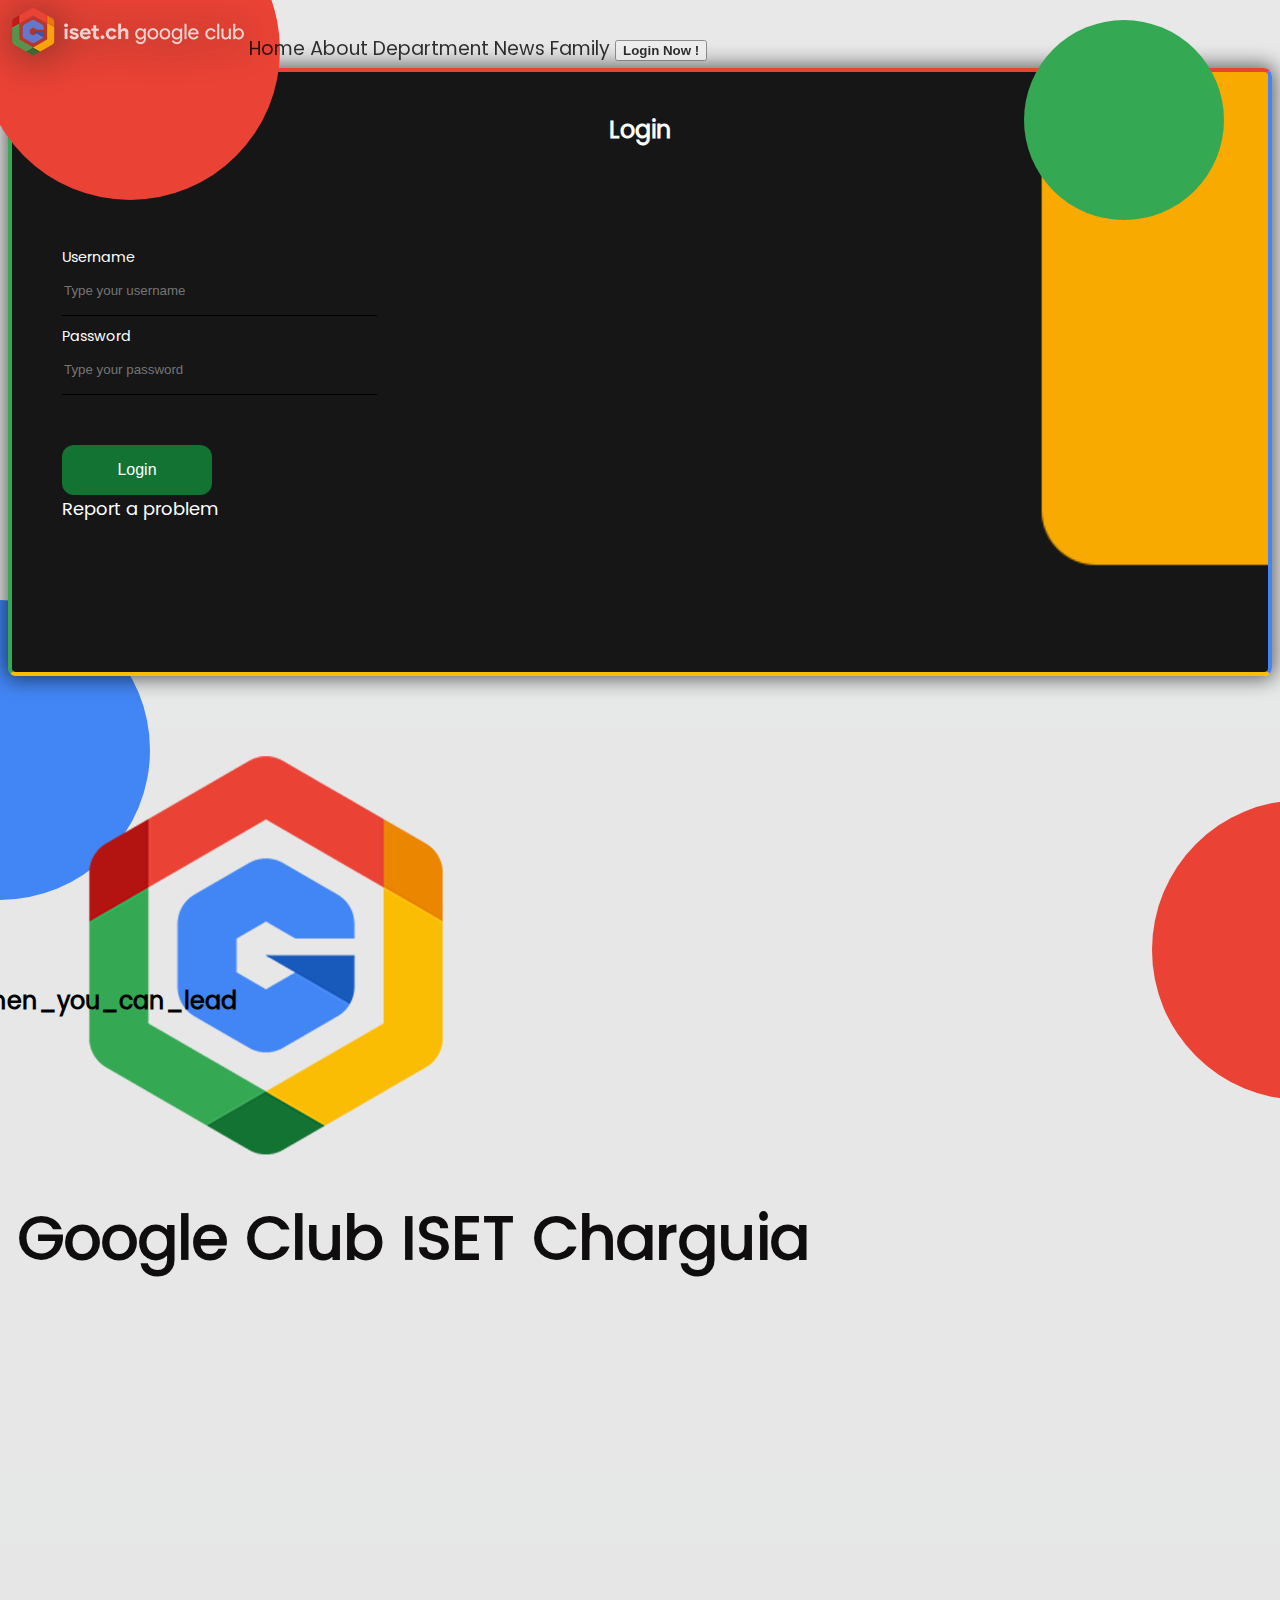
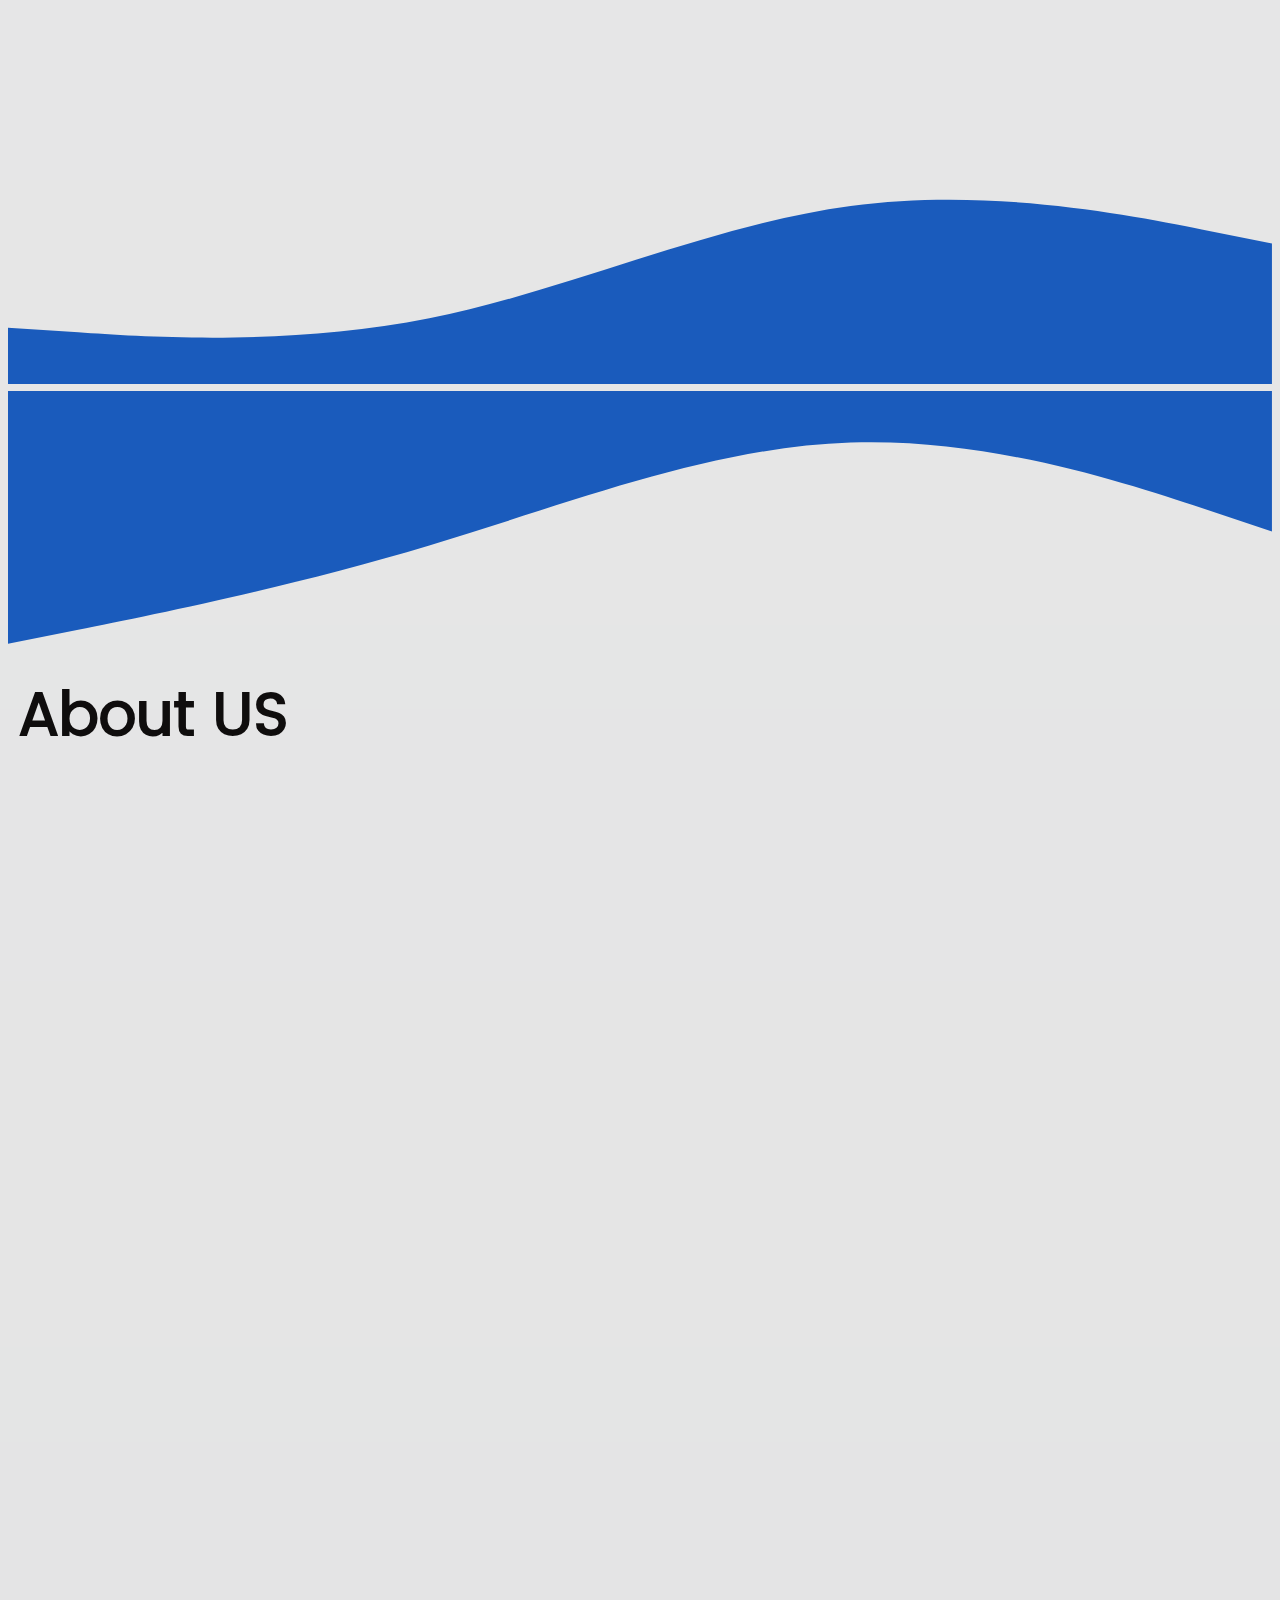
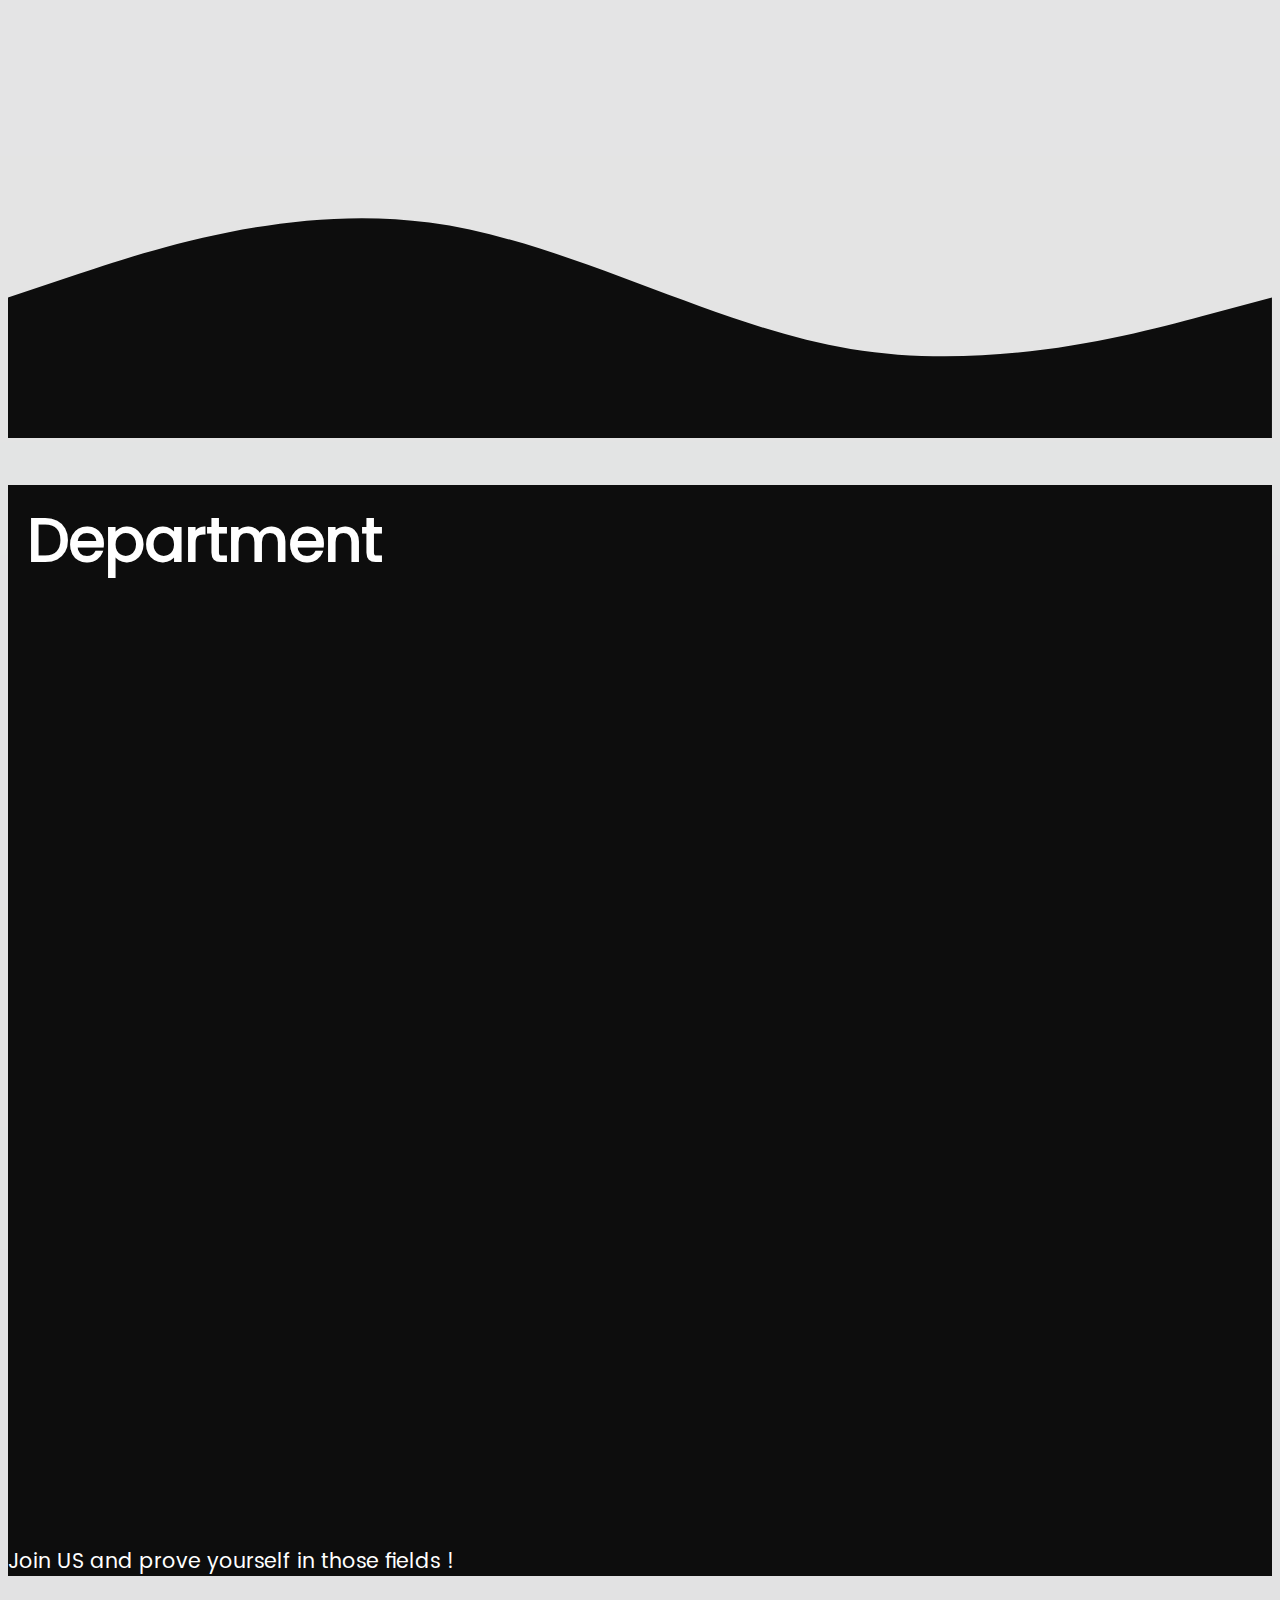
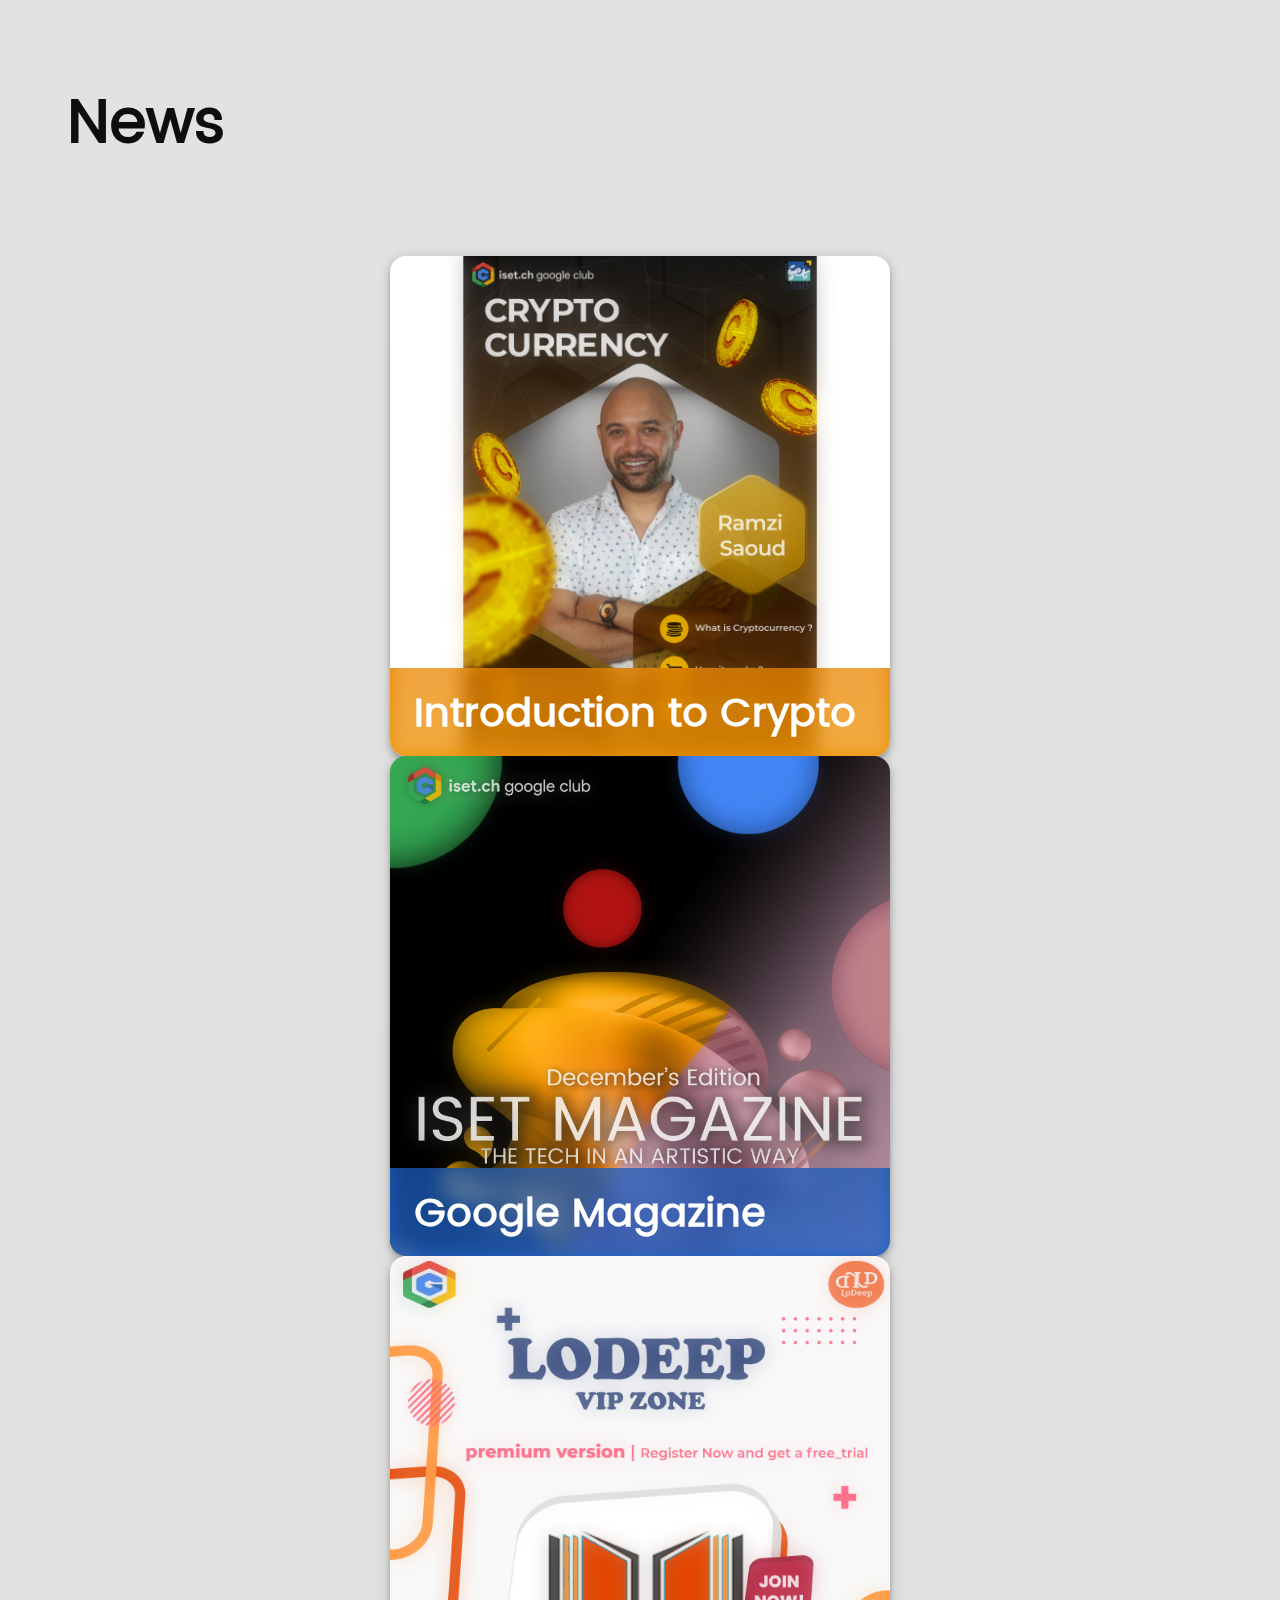
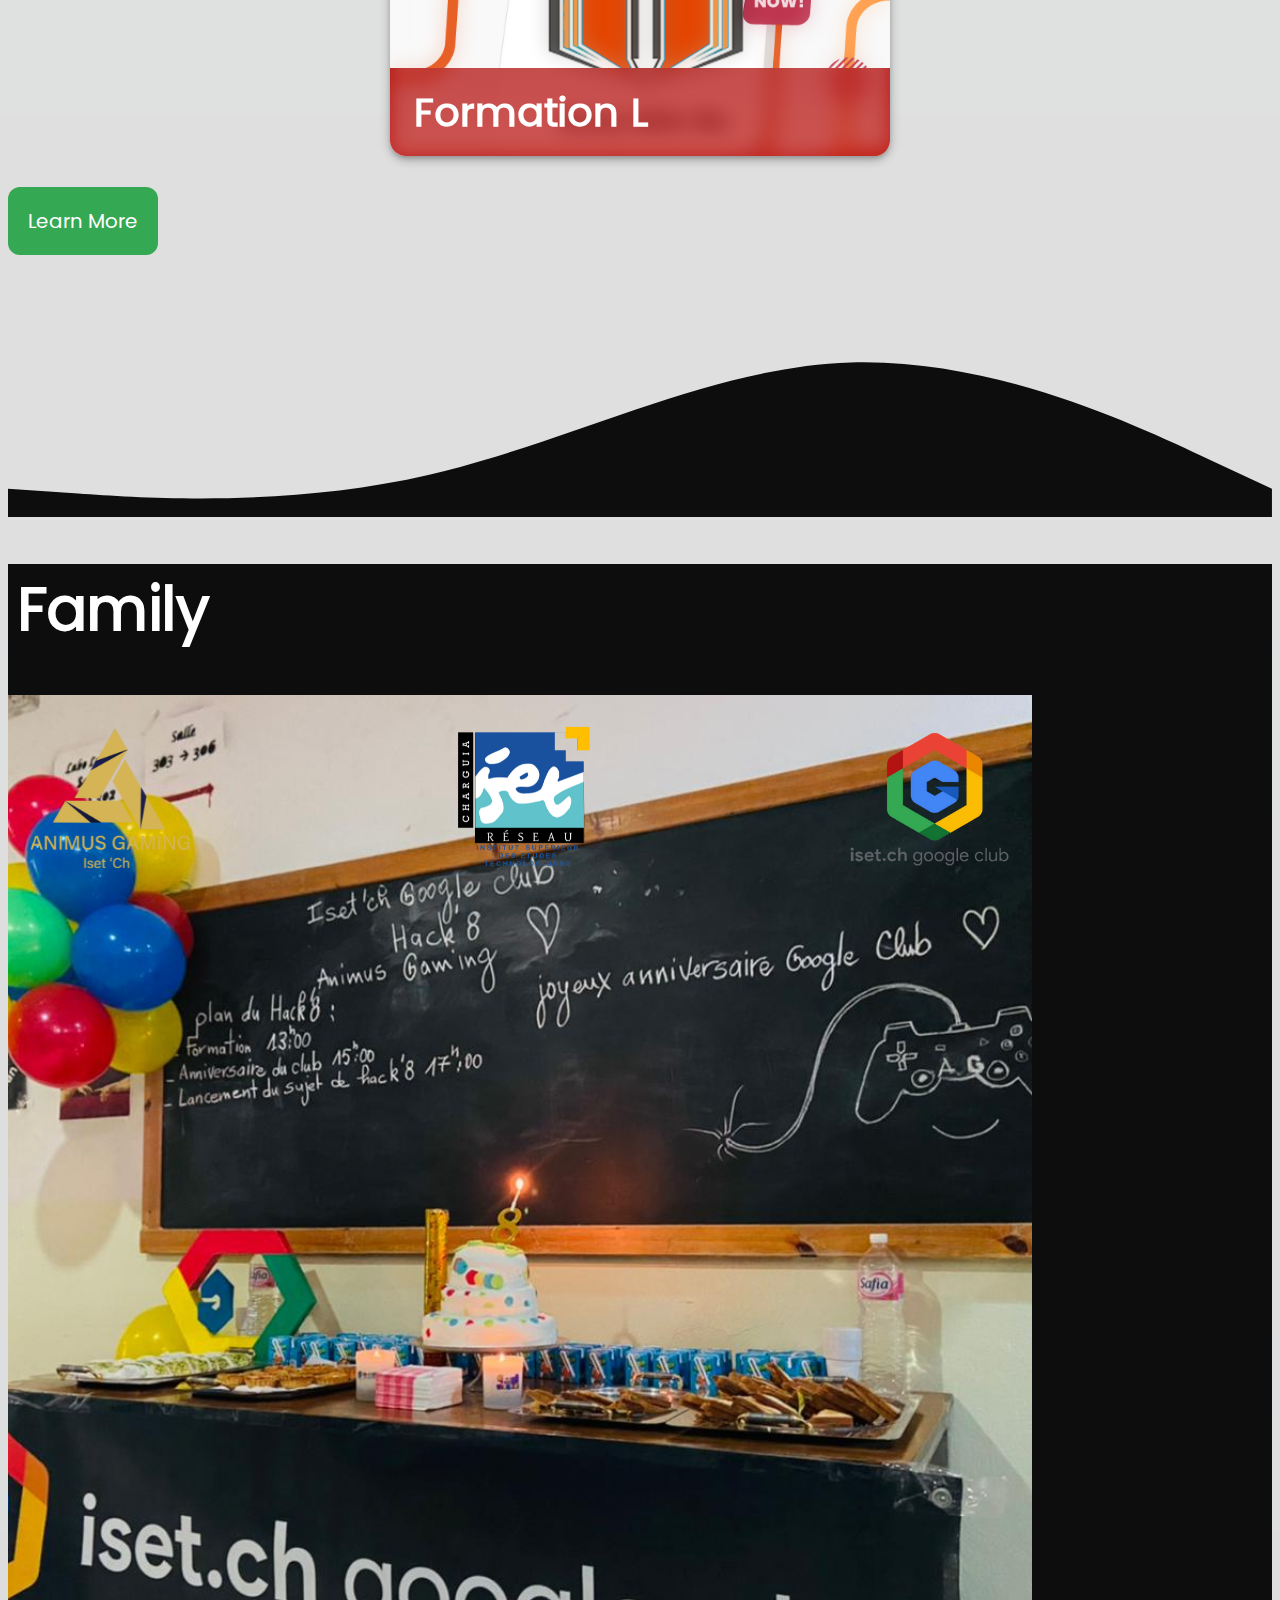
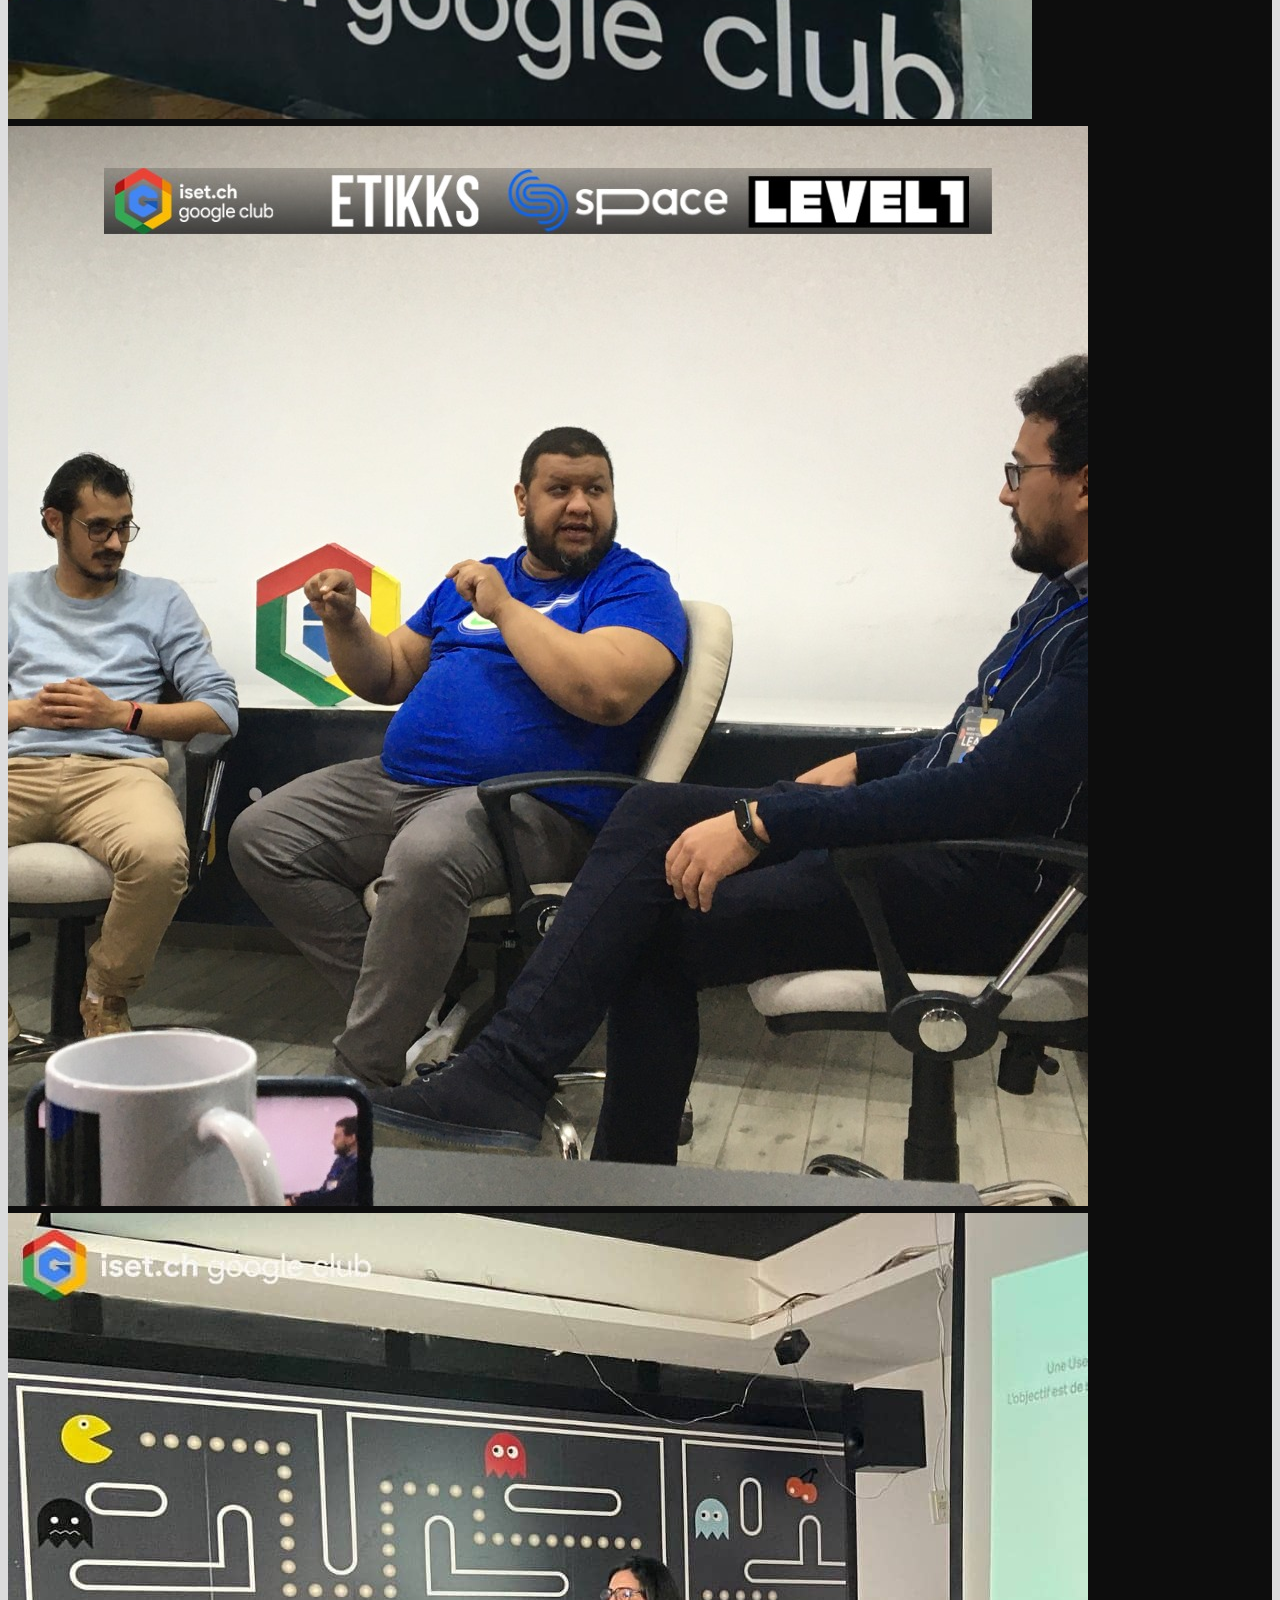
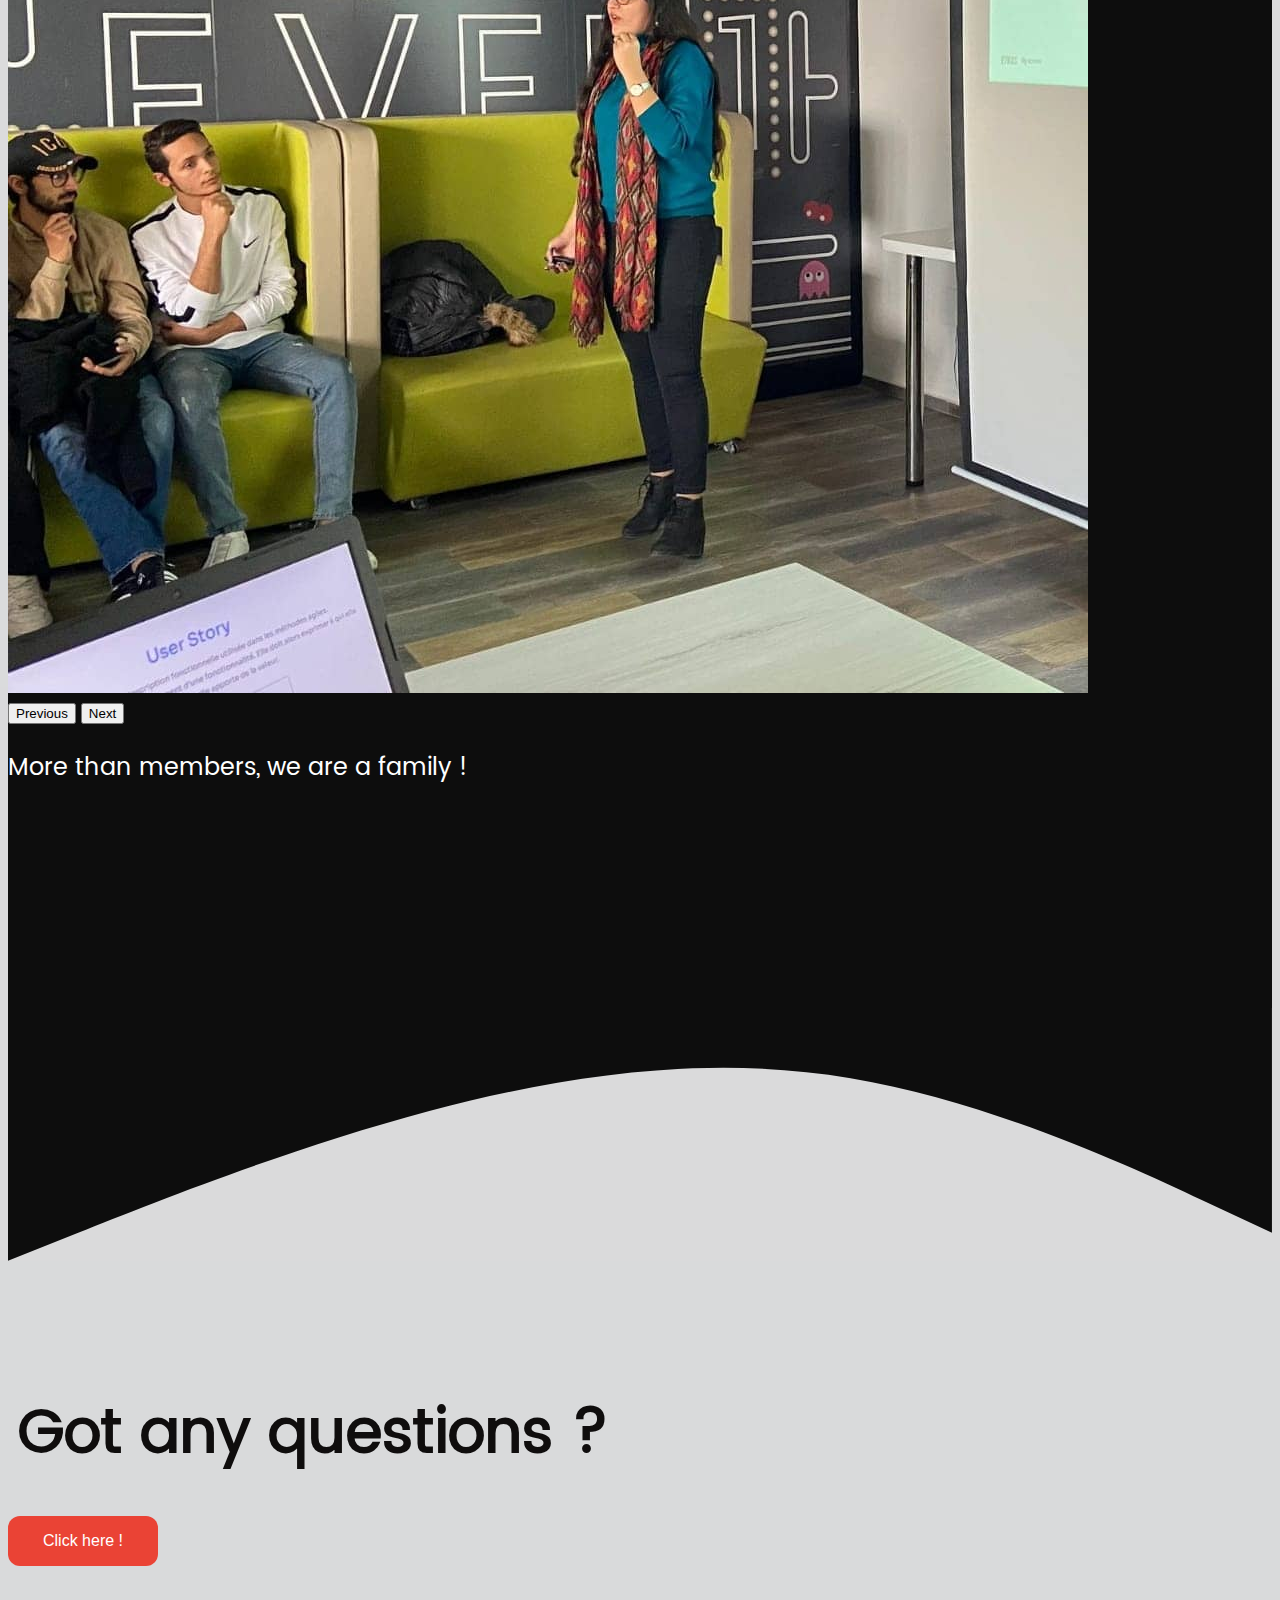
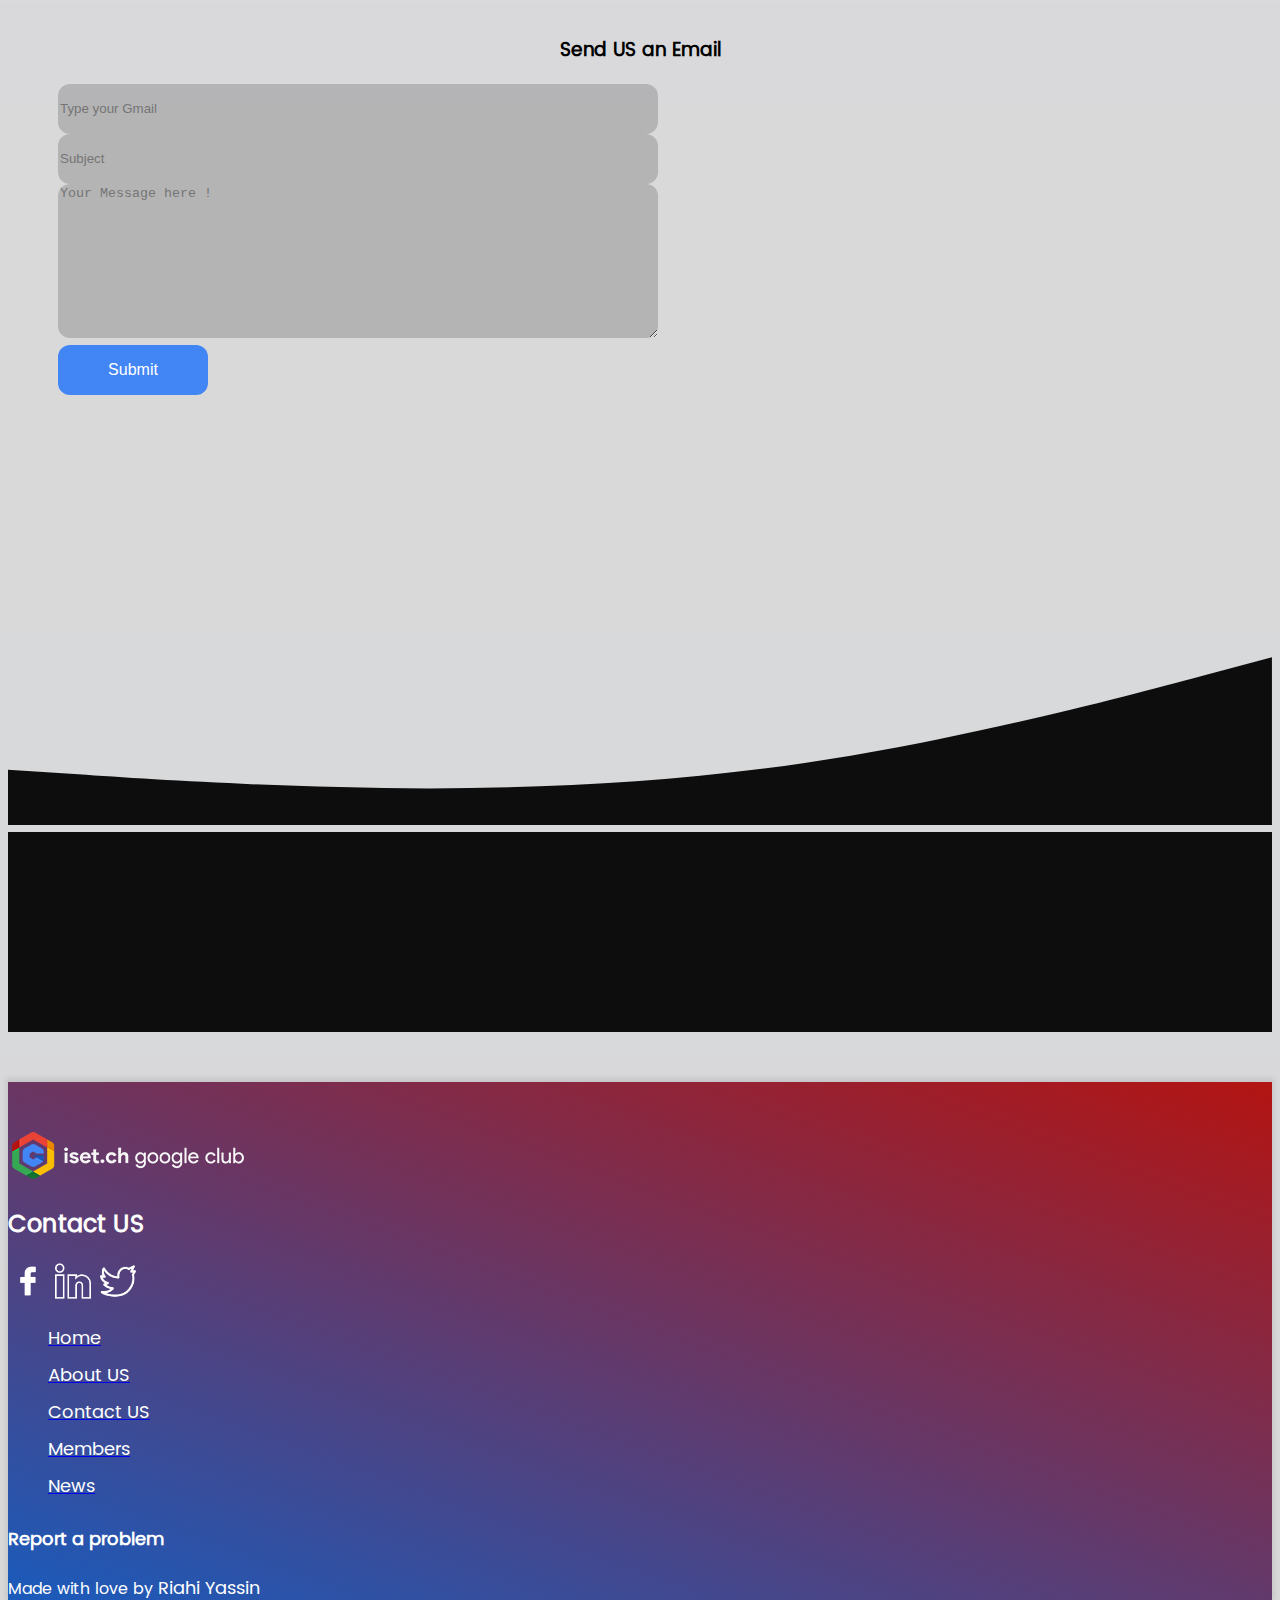
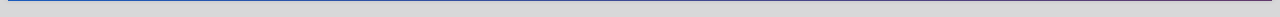
==== commit d7408d55: "local font added" ====
--- a/index.html
+++ b/index.html
@@ -17,276 +17,280 @@
 
 
 <body>
-    <span id="home"></span>
-    <nav class="d-flex align-content-center nav">
-        <div class="container-fluid d-flex justify-content-between align-content-center">
-            <a class="navbar-brand" href="#" style="margin-top:5px;filter: drop-shadow(2px 3px 20px  #161616);"><img src="images/isetlogo.png" alt="" class="logo"></a>
-            <a href="#home" class="nav-url home">Home</a>
-            <a href="#about-p" class="nav-url about">About</a>
-            <a href="#department" class="nav-url depart">Department</a>
-            <a href="#news" class="nav-url news">News</a>
-            <a href="#family" class="me-5 nav-url family" >Family</a>
-            <button type="button" class="btn btn-danger login" data-bs-toggle="modal" data-bs-target="#exampleModal">
-                <b>Login Now !</b>
-              </button>
-        </div>
-      </nav>
-      <div class="modal fade" id="exampleModal" tabindex="-1" aria-labelledby="exampleModalLabel" aria-hidden="true">
-        <div class="modal-dialog modal-dialog-centered">
-          <div class="modal-content">
-            <div class="modal-body">
-              <div class="">
-                <h2>Login</h2>
-                <form action="" method="post" class="d-flex justify-content-center flex-column">
-                    <div>
-                        <p>Username</p>
-                        <input type="email" name="mail" id="" required placeholder="Type your username">
-                    </div>
-                    <div>
-                        <p>Password</p>
-                        <input type="password" placeholder="Type your password">
-                     </div>
-                    <button type="submit">Login</button>
-                    <div class="d-flex justify-content-center pt-5 ">
-                        <a href="" class="yassin ">Report a problem</a>
-                    </div>
-                </form>
-               </div>
-                
-            </div>
+    <div class="container-all">
+      <div class="all">
+        <span id="home"></span>
+        <nav class="d-flex align-content-center nav">
+            <div class="container-fluid d-flex justify-content-between align-content-center">
+                <a class="navbar-brand" href="#" style="margin-top:5px;filter: drop-shadow(2px 3px 20px  #161616);"><img src="images/isetlogo.png" alt="" class="logo"></a>
+                <a href="#home" class="nav-url home">Home</a>
+                <a href="#about-p" class="nav-url about">About</a>
+                <a href="#department" class="nav-url depart">Department</a>
+                <a href="#news" class="nav-url news">News</a>
+                <a href="#family" class="me-5 nav-url family" >Family</a>
+                <button type="button" class="btn btn-danger login" data-bs-toggle="modal" data-bs-target="#exampleModal">
+                    <b>Login Now !</b>
+                  </button>
+            </div>
+          </nav>
+          <div class="modal fade" id="exampleModal" tabindex="-1" aria-labelledby="exampleModalLabel" aria-hidden="true">
+            <div class="modal-dialog modal-dialog-centered">
+              <div class="modal-content">
+                <div class="modal-body">
+                  <div class="">
+                    <h2>Login</h2>
+                    <form action="" method="post" class="d-flex justify-content-center flex-column">
+                        <div>
+                            <p>Username</p>
+                            <input type="email" name="mail" id="" required placeholder="Type your username">
+                        </div>
+                        <div>
+                            <p>Password</p>
+                            <input type="password" placeholder="Type your password">
+                        </div>
+                        <button type="submit">Login</button>
+                        <div class="d-flex justify-content-center pt-5 ">
+                            <a href="" class="yassin ">Report a problem</a>
+                        </div>
+                    </form>
+                  </div>
+                    
+                </div>
+                  
+              </div>
+            </div>
+          </div>
+          <div class="rect-red show-rect rect"></div>
+          <div class="rect-green show-rect rect"></div>
+          <div class="rect-blue show-rect rect"></div>
+          <div class="rect-red-2 show-rect rect"></div>
+        <section>
+            <div>
+              <div class="d-flex justify-content-center" style="margin-bottom: -350px;margin-top: 40px;">
+                <img src="images/logo.png" alt="" class="logo-main">
+              </div>
+              <div class="d-flex justify-content-center">
+                <h1 style="margin-bottom: -320px;margin-top: 320px;">Google Club ISET Charguia</h1>
+              </div>
+                <div class="d-flex justify-content-center slogon align-items-center">
+                    <div class="rect-yellow d-flex align-items-center " >
+                        <h2>
+                        #Why_you_follow_when_you_can_lead
+                        </h2>
+                    </div>
+                </div>
+                <svg xmlns="http://www.w3.org/2000/svg" viewBox="0 0 1440 320"><path fill="var(--secondBlue)" fill-opacity="1" d="M0,256L80,261.3C160,267,320,277,480,245.3C640,213,800,139,960,117.3C1120,96,1280,128,1360,144L1440,160L1440,320L1360,320C1280,320,1120,320,960,320C800,320,640,320,480,320C320,320,160,320,80,320L0,320Z"></path></svg>
+            </div>
+            
+        </section>
+        
+        <section id="about-p">
+            <svg  xmlns="http://www.w3.org/2000/svg" viewBox="0 0 1440 320" style="z-index: 200;"><path fill="var(--secondBlue)" fill-opacity="1" d="M0,288L80,272C160,256,320,224,480,176C640,128,800,64,960,58.7C1120,53,1280,107,1360,133.3L1440,160L1440,0L1360,0C1280,0,1120,0,960,0C800,0,640,0,480,0C320,0,160,0,80,0L0,0Z"></path></svg>
+            <span class="anim"></span>
+            <div class="d-flex justify-content-center" style="margin-bottom: 120px;margin-top: -50px;">
+              <h1>About US</h1>
+            </div>
+            <div class="d-flex justify-content-center about-container">
+                <div class="box blue">
+                    <h2>hi there,</h2>
+                    <p>iset.ch google club is an it university club based in higher institut of technological studies of charguia
+                    </p>
+                </div>
+                <div class="box red">
+                    <h2>Establichment</h2>
+                    <p>10-03-2014</p>
+                    <p>Our club managed to stay active since its creation and passed through a lot of challenges</p>
+                </div>
+                <div class="box yellow">
+                    <h2>Our work</h2>
+                    <p>Our mission is to spread knwoledge by making content with the tunisian dialect, listed below are some of the most representive work we've done lately. . . </p>
+                </div>
+            </div>
+        
+        </section>
+
+        <svg xmlns="http://www.w3.org/2000/svg" viewBox="0 0 1440 320"><path fill="rgb(13, 13, 13)" fill-opacity="1" d="M0,160L80,133.3C160,107,320,53,480,74.7C640,96,800,192,960,218.7C1120,245,1280,203,1360,181.3L1440,160L1440,320L1360,320C1280,320,1120,320,960,320C800,320,640,320,480,320C320,320,160,320,80,320L0,320Z"></path></svg>
+        <section id="department" style="background-color: rgb(13, 13, 13);min-height: 800px;">
+            <div class="d-flex justify-content-center" style="margin-bottom :150px;">
+                <h1 style="color: white;padding: 10px;">Department</h1>
+            </div>
+            
+            <div class="d-flex justify-content-around depart-c" style="margin-bottom:200px;">
+                <div >
+                    <div class="wrapper ">
+                        <div class="card red-yellow">
+                            <img src="images/communication.png" alt="" style="width: 15%;">
+                          <h3>
+                            RH
+                          </h3>
+                        </div>
+                      </div>
+                </div>
+                <span class="depart"></span>
+                <div class="wrapper ">
+                    <div class="card blue-red">
+                        <img src="images/GDevs.png" alt="" style="width: 20%;">
+                      <h3>
+                        Development
+                      </h3>
+                    </div>
+                  </div>
+                  <div class="wrapper ">
+                    <div class="card green-blue">
+                      <img src="images/meet.png" alt="" style="width: 15%;">
+                      <h3>
+                        Media
+                      </h3>
+                    </div>
+                  </div>
+            </div>
+            <div class="d-flex justify-content-center">
+                <p style="color: white;font-size: 1.3rem;">Join US and prove yourself in those fields !</p>
+            </div>
+            
+        </section>
+
+        <section style="min-height:200px" id="news">
+            <div class="d-flex justify-content-around ">
+                <h1 style="padding: 50px;margin-top: 50px;">News</h1>
+            </div>
+            <div class="d-flex justify-content-center news-media m-2 ">
+                <div class='banner-1'>
+                    <div class='info-1'>
+                      <h2 class='title'>Introduction to Crypto</h2>
+                      <p class='description'>Lorem ipsum dolor sit amet, consectetur adipisicing elit. Eius esse corporis, velit porro impedit laudantium accusamus! Id velit, illum magni rem mollitia blanditiis iste maiores optio ipsa, est dolorem fugit. Lorem ipsum dolor sit amet, consectetur adipisicing elit. Eius esse corporis, velit porro impedit laudantium accusamus! Id velit, illum magni rem mollitia blanditiis iste maiores optio ipsa, est dolorem fugit.</p>
+                    </div>
+                  </div>
+                  <div class='banner-2'>
+                    <div class='info-2 '>
+                      <h2 class='title'>Google Magazine</h2>
+                      <p class='description'>Lorem ipsum dolor sit amet, consectetur adipisicing elit. Eius esse corporis, velit porro impedit laudantium accusamus! Id velit, illum magni rem mollitia blanditiis iste maiores optio ipsa, est dolorem fugit. Lorem ipsum dolor sit amet, consectetur adipisicing elit. Eius esse corporis, velit porro impedit laudantium accusamus! Id velit, illum magni rem mollitia blanditiis iste maiores optio ipsa, est dolorem fugit.</p>
+                    </div>
+                  </div>
+                  <div class='banner-3'>
+                    <div class='info-3'>
+                      <h2 class='title'>Formation L</h2>
+                      <p class='description'>Lorem ipsum dolor sit amet, consectetur adipisicing elit. Eius esse corporis, velit porro impedit laudantium accusamus! Id velit, illum magni rem mollitia blanditiis iste maiores optio ipsa, est dolorem fugit. Lorem ipsum dolor sit amet, consectetur adipisicing elit. Eius esse corporis, velit porro impedit laudantium accusamus! Id velit, illum magni rem mollitia blanditiis iste maiores optio ipsa, est dolorem fugit.</p>
+                    </div>
+                  </div>
+            </div>
+            <div class="d-flex justify-content-center">
+                <a href="https://www.instagram.com/isetch_google_club/" target="_blank" class="learn-more">Learn More</a>
+            </div>
+            
+        </section>
+        <span style="margin-top: 200px;"></span>
+        <svg xmlns="http://www.w3.org/2000/svg" viewBox="0 0 1440 320"><path fill="rgb(13, 13, 13)" fill-opacity="1" d="M0,288L80,293.3C160,299,320,309,480,272C640,235,800,149,960,144C1120,139,1280,213,1360,250.7L1440,288L1440,320L1360,320C1280,320,1120,320,960,320C800,320,640,320,480,320C320,320,160,320,80,320L0,320Z"></path></svg>
+        <section  id="family">
+            <div class="d-flex justify-content-center">
+                <h1 style="color:white" class="p-3">Family</h1>
+            </div>
+            <div class="d-flex justify-content-center p-5">
+                <div id="carouselExampleInterval" class="carousel slide" data-bs-ride="carousel">
+                    <div class="carousel-inner">
+                      <div class="carousel-item active" data-bs-interval="10000">
+                        <img src="images/fam1.png" class="d-block w-100" alt="...">
+                      </div>
+                      <div class="carousel-item" data-bs-interval="2000">
+                        <img src="images/fam2.jpg" class="d-block w-100" alt="...">
+                      </div>
+                      <div class="carousel-item">
+                        <img src="images/fam3.jpg" class="d-block w-100" alt="...">
+                      </div>
+                    </div>
+                    <button class="carousel-control-prev" type="button" data-bs-target="#carouselExampleInterval" data-bs-slide="prev">
+                      <span class="carousel-control-prev-icon" aria-hidden="true"></span>
+                      <span class="visually-hidden">Previous</span>
+                    </button>
+                    <button class="carousel-control-next" type="button" data-bs-target="#carouselExampleInterval" data-bs-slide="next">
+                      <span class="carousel-control-next-icon" aria-hidden="true"></span>
+                      <span class="visually-hidden">Next</span>
+                    </button>
+                  </div>
+            </div>
+            <div class="d-flex justify-content-center">
+                <p style="color: white;font-size: 1.5rem;">More than members, we are a family !</p>
+              </div>
+              <div style="height:200px"></div>
+        </section>
+        <section id="contact">
+            <svg xmlns="http://www.w3.org/2000/svg" viewBox="0 0 1440 320"><path fill="rgb(13, 13, 13)" fill-opacity="1" d="M0,288L80,256C160,224,320,160,480,117.3C640,75,800,53,960,80C1120,107,1280,181,1360,218.7L1440,256L1440,0L1360,0C1280,0,1120,0,960,0C800,0,640,0,480,0C320,0,160,0,80,0L0,0Z"></path></svg>
+            <div class="d-flex justify-content-center p-5">
+                <h1>Got any questions ?</h1>
+            </div>
+            <div class="d-flex justify-content-center p-5">
+                <button class="form-submit"style="background-color:var(--mainRed)" type="button" data-bs-toggle="collapse" data-bs-target="#collapseExample" aria-expanded="false" aria-controls="collapseExample">
+                  Click here !
+                </button>
+            </div>
+            <div class="d-flex justify-content-center p-sm-5" >
+                  <div class="collapse" id="collapseExample">
+                    <form action="" method="post" class="p-sm-5">
+                        <h3 style="text-align: center;margin-bottom: 20px;">Send US an Email</h3>
+                        <div class="mb-4">
+                            <input type="email" name="" id="" placeholder="Type your Gmail" required>
+                        </div>
+                        <div class="mb-4">
+                            <input type="text" placeholder="Subject" required>
+                        </div>
+                        <div class="mb-4">
+                            <textarea name="" id="" cols="30" rows="10" placeholder="Your Message here !" required></textarea>
+                        </div>
+                        <div class="d-flex justify-content-center">
+                            <button type="submit" class="">Submit</button>
+                        </div>
+                      </form>
+                  </div>
+
               
-          </div>
-        </div>
+            </div>
+            <svg xmlns="http://www.w3.org/2000/svg" viewBox="0 0 1440 320"><path fill="rgb(13, 13, 13)" fill-opacity="1" d="M0,256L80,261.3C160,267,320,277,480,277.3C640,277,800,267,960,240C1120,213,1280,171,1360,149.3L1440,128L1440,320L1360,320C1280,320,1120,320,960,320C800,320,640,320,480,320C320,320,160,320,80,320L0,320Z"></path></svg>
+            <div style="background-color: rgb(13, 13, 13);height: 200px;"></div>
+        </section>
+        <footer class="row d-flex align-content-center">
+            <div class="col-md-4 d-flex justify-content-center align-items-center">
+                <div class="d-flex justify-content-center align-items-center">
+                    <img src="images/isetlogo.png" alt="" class="logo-foot">
+                </div>
+            </div>
+
+            <div class="col-md-4 col-sm-12">
+                <h2 class="d-flex justify-content-center mb-5">Contact US</h2>
+                <div class="d-flex justify-content-around   ">
+                    <a href=""><img src="icons/facebook.png" alt="" class="icon"></a>
+                    <a href=""><img src="icons/linkedin.png" alt="" class="icon"></a>
+                    <a href=""><img src="icons/twitter.png" alt="" class="icon"></a>
+                </div>
+            </div>
+            <div class="col-md-4 d-flex col-sm-12 justify-content-center">
+                <ul class="me-3">
+                    <a href="#home">
+                        <li>Home</li>
+                    </a>
+                    <a href="#about-p">
+                        <li>About US</li>
+                    </a>
+                    <a href="#contact">
+                        <li>Contact US</li>
+                    </a>
+                    <a href="#">
+                        <li>Members</li>
+                    </a>
+                    <a href="#news">
+                        <li>News</li>
+                    </a>
+                </ul>
+            </div>
+            <div class="d-flex col-12 justify-content-center">
+                <h2><a href="">Report a problem</a></h2>
+            </div>
+            <div class="d-flex justify-content-center p-4">
+                <p>Made with love by <a href="https://www.facebook.com/8I93f/" class="yassin" target="_blank">Riahi Yassin</a></p>
+            </div>
+        </footer>
+        <script src="animation.js"></script>
       </div>
-      <div class="rect-red show-rect rect"></div>
-      <div class="rect-green show-rect rect"></div>
-      <div class="rect-blue show-rect rect"></div>
-      <div class="rect-red-2 show-rect rect"></div>
-    <section>
-        <div>
-          <div class="d-flex justify-content-center" style="margin-bottom: -350px;margin-top: 40px;">
-            <img src="images/logo.png" alt="" class="logo-main">
-          </div>
-          <div class="d-flex justify-content-center">
-            <h1 style="margin-bottom: -320px;margin-top: 320px;">Google Club ISET Charguia</h1>
-          </div>
-            <div class="d-flex justify-content-center slogon align-items-center">
-                <div class="rect-yellow d-flex align-items-center " >
-                    <h2>
-                    #Why_you_follow_when_you_can_lead
-                    </h2>
-                </div>
-            </div>
-            <svg xmlns="http://www.w3.org/2000/svg" viewBox="0 0 1440 320"><path fill="var(--secondBlue)" fill-opacity="1" d="M0,256L80,261.3C160,267,320,277,480,245.3C640,213,800,139,960,117.3C1120,96,1280,128,1360,144L1440,160L1440,320L1360,320C1280,320,1120,320,960,320C800,320,640,320,480,320C320,320,160,320,80,320L0,320Z"></path></svg>
-        </div>
-        
-    </section>
-    
-    <section id="about-p">
-        <svg  xmlns="http://www.w3.org/2000/svg" viewBox="0 0 1440 320" style="z-index: 200;"><path fill="var(--secondBlue)" fill-opacity="1" d="M0,288L80,272C160,256,320,224,480,176C640,128,800,64,960,58.7C1120,53,1280,107,1360,133.3L1440,160L1440,0L1360,0C1280,0,1120,0,960,0C800,0,640,0,480,0C320,0,160,0,80,0L0,0Z"></path></svg>
-        <span class="anim"></span>
-        <div class="d-flex justify-content-center" style="margin-bottom: 120px;margin-top: -50px;">
-          <h1>About US</h1>
-        </div>
-        <div class="d-flex justify-content-center about-container">
-            <div class="box blue">
-                <h2>hi there,</h2>
-                <p>iset.ch google club is an it university club based in higher institut of technological studies of charguia
-                </p>
-            </div>
-            <div class="box red">
-                <h2>Establichment</h2>
-                <p>10-03-2014</p>
-                <p>Our club managed to stay active since its creation and passed through a lot of challenges</p>
-            </div>
-            <div class="box yellow">
-                <h2>Our work</h2>
-                <p>Our mission is to spread knwoledge by making content with the tunisian dialect, listed below are some of the most representive work we've done lately. . . </p>
-            </div>
-        </div>
-    
-    </section>
-
-    <svg xmlns="http://www.w3.org/2000/svg" viewBox="0 0 1440 320"><path fill="rgb(13, 13, 13)" fill-opacity="1" d="M0,160L80,133.3C160,107,320,53,480,74.7C640,96,800,192,960,218.7C1120,245,1280,203,1360,181.3L1440,160L1440,320L1360,320C1280,320,1120,320,960,320C800,320,640,320,480,320C320,320,160,320,80,320L0,320Z"></path></svg>
-    <section id="department" style="background-color: rgb(13, 13, 13);min-height: 800px;">
-        <div class="d-flex justify-content-center" style="margin-bottom :150px;">
-            <h1 style="color: white;padding: 10px;">Department</h1>
-        </div>
-        
-        <div class="d-flex justify-content-around depart-c" style="margin-bottom:200px;">
-            <div >
-                <div class="wrapper ">
-                    <div class="card red-yellow">
-                        <img src="images/communication.png" alt="" style="width: 15%;">
-                      <h3>
-                        RH
-                      </h3>
-                    </div>
-                  </div>
-            </div>
-            <span class="depart"></span>
-            <div class="wrapper ">
-                <div class="card blue-red">
-                    <img src="images/GDevs.png" alt="" style="width: 20%;">
-                  <h3>
-                    Development
-                  </h3>
-                </div>
-              </div>
-              <div class="wrapper ">
-                <div class="card green-blue">
-                   <img src="images/meet.png" alt="" style="width: 15%;">
-                  <h3>
-                    Media
-                  </h3>
-                </div>
-              </div>
-        </div>
-        <div class="d-flex justify-content-center">
-            <p style="color: white;font-size: 1.3rem;">Join US and prove yourself in those fields !</p>
-        </div>
-        
-    </section>
-
-    <section style="min-height:200px" id="news">
-        <div class="d-flex justify-content-around ">
-            <h1 style="padding: 50px;margin-top: 50px;">News</h1>
-        </div>
-        <div class="d-flex justify-content-center news-media m-2 ">
-            <div class='banner-1'>
-                <div class='info-1'>
-                  <h2 class='title'>Introduction to Crypto</h2>
-                  <p class='description'>Lorem ipsum dolor sit amet, consectetur adipisicing elit. Eius esse corporis, velit porro impedit laudantium accusamus! Id velit, illum magni rem mollitia blanditiis iste maiores optio ipsa, est dolorem fugit. Lorem ipsum dolor sit amet, consectetur adipisicing elit. Eius esse corporis, velit porro impedit laudantium accusamus! Id velit, illum magni rem mollitia blanditiis iste maiores optio ipsa, est dolorem fugit.</p>
-                </div>
-              </div>
-              <div class='banner-2'>
-                <div class='info-2 '>
-                  <h2 class='title'>Google Magazine</h2>
-                  <p class='description'>Lorem ipsum dolor sit amet, consectetur adipisicing elit. Eius esse corporis, velit porro impedit laudantium accusamus! Id velit, illum magni rem mollitia blanditiis iste maiores optio ipsa, est dolorem fugit. Lorem ipsum dolor sit amet, consectetur adipisicing elit. Eius esse corporis, velit porro impedit laudantium accusamus! Id velit, illum magni rem mollitia blanditiis iste maiores optio ipsa, est dolorem fugit.</p>
-                </div>
-              </div>
-              <div class='banner-3'>
-                <div class='info-3'>
-                  <h2 class='title'>Formation L</h2>
-                  <p class='description'>Lorem ipsum dolor sit amet, consectetur adipisicing elit. Eius esse corporis, velit porro impedit laudantium accusamus! Id velit, illum magni rem mollitia blanditiis iste maiores optio ipsa, est dolorem fugit. Lorem ipsum dolor sit amet, consectetur adipisicing elit. Eius esse corporis, velit porro impedit laudantium accusamus! Id velit, illum magni rem mollitia blanditiis iste maiores optio ipsa, est dolorem fugit.</p>
-                </div>
-              </div>
-        </div>
-        <div class="d-flex justify-content-center">
-            <a href="https://www.instagram.com/isetch_google_club/" target="_blank" class="learn-more">Learn More</a>
-        </div>
-        
-    </section>
-    <span style="margin-top: 200px;"></span>
-    <svg xmlns="http://www.w3.org/2000/svg" viewBox="0 0 1440 320"><path fill="rgb(13, 13, 13)" fill-opacity="1" d="M0,288L80,293.3C160,299,320,309,480,272C640,235,800,149,960,144C1120,139,1280,213,1360,250.7L1440,288L1440,320L1360,320C1280,320,1120,320,960,320C800,320,640,320,480,320C320,320,160,320,80,320L0,320Z"></path></svg>
-    <section  id="family">
-        <div class="d-flex justify-content-center">
-            <h1 style="color:white" class="p-3">Family</h1>
-        </div>
-        <div class="d-flex justify-content-center p-5">
-            <div id="carouselExampleInterval" class="carousel slide" data-bs-ride="carousel">
-                <div class="carousel-inner">
-                  <div class="carousel-item active" data-bs-interval="10000">
-                    <img src="images/fam1.png" class="d-block w-100" alt="...">
-                  </div>
-                  <div class="carousel-item" data-bs-interval="2000">
-                    <img src="images/fam2.jpg" class="d-block w-100" alt="...">
-                  </div>
-                  <div class="carousel-item">
-                    <img src="images/fam3.jpg" class="d-block w-100" alt="...">
-                  </div>
-                </div>
-                <button class="carousel-control-prev" type="button" data-bs-target="#carouselExampleInterval" data-bs-slide="prev">
-                  <span class="carousel-control-prev-icon" aria-hidden="true"></span>
-                  <span class="visually-hidden">Previous</span>
-                </button>
-                <button class="carousel-control-next" type="button" data-bs-target="#carouselExampleInterval" data-bs-slide="next">
-                  <span class="carousel-control-next-icon" aria-hidden="true"></span>
-                  <span class="visually-hidden">Next</span>
-                </button>
-              </div>
-        </div>
-        <div class="d-flex justify-content-center">
-            <p style="color: white;font-size: 1.5rem;">More than members, we are a family !</p>
-          </div>
-          <div style="height:200px"></div>
-    </section>
-    <section id="contact">
-        <svg xmlns="http://www.w3.org/2000/svg" viewBox="0 0 1440 320"><path fill="rgb(13, 13, 13)" fill-opacity="1" d="M0,288L80,256C160,224,320,160,480,117.3C640,75,800,53,960,80C1120,107,1280,181,1360,218.7L1440,256L1440,0L1360,0C1280,0,1120,0,960,0C800,0,640,0,480,0C320,0,160,0,80,0L0,0Z"></path></svg>
-        <div class="d-flex justify-content-center p-5">
-            <h1>Got any questions ?</h1>
-        </div>
-        <div class="d-flex justify-content-center p-5">
-            <button class="form-submit"style="background-color:var(--mainRed)" type="button" data-bs-toggle="collapse" data-bs-target="#collapseExample" aria-expanded="false" aria-controls="collapseExample">
-              Click here !
-            </button>
-        </div>
-        <div class="d-flex justify-content-center p-sm-5" >
-              <div class="collapse" id="collapseExample">
-                <form action="" method="post" class="p-sm-5">
-                    <h3 style="text-align: center;margin-bottom: 20px;">Send US an Email</h3>
-                    <div class="mb-4">
-                        <input type="email" name="" id="" placeholder="Type your Gmail" required>
-                    </div>
-                    <div class="mb-4">
-                        <input type="text" placeholder="Subject" required>
-                    </div>
-                    <div class="mb-4">
-                        <textarea name="" id="" cols="30" rows="10" placeholder="Your Message here !" required></textarea>
-                    </div>
-                    <div class="d-flex justify-content-center">
-                        <button type="submit" class="">Submit</button>
-                    </div>
-                   </form>
-              </div>
-
-          
-        </div>
-        <svg xmlns="http://www.w3.org/2000/svg" viewBox="0 0 1440 320"><path fill="rgb(13, 13, 13)" fill-opacity="1" d="M0,256L80,261.3C160,267,320,277,480,277.3C640,277,800,267,960,240C1120,213,1280,171,1360,149.3L1440,128L1440,320L1360,320C1280,320,1120,320,960,320C800,320,640,320,480,320C320,320,160,320,80,320L0,320Z"></path></svg>
-        <div style="background-color: rgb(13, 13, 13);height: 200px;"></div>
-    </section>
-    <footer class="row d-flex align-content-center">
-        <div class="col-md-4 d-flex justify-content-center align-items-center">
-            <div class="d-flex justify-content-center align-items-center">
-                <img src="images/isetlogo.png" alt="" class="logo-foot">
-            </div>
-        </div>
-
-        <div class="col-md-4 col-sm-12">
-            <h2 class="d-flex justify-content-center mb-5">Contact US</h2>
-            <div class="d-flex justify-content-around   ">
-                <a href=""><img src="icons/facebook.png" alt="" class="icon"></a>
-                <a href=""><img src="icons/linkedin.png" alt="" class="icon"></a>
-                <a href=""><img src="icons/twitter.png" alt="" class="icon"></a>
-            </div>
-        </div>
-        <div class="col-md-4 d-flex col-sm-12 justify-content-center">
-            <ul class="me-3">
-                <a href="#home">
-                    <li>Home</li>
-                </a>
-                <a href="#about-p">
-                    <li>About US</li>
-                </a>
-                <a href="#contact">
-                    <li>Contact US</li>
-                </a>
-                <a href="#">
-                    <li>Members</li>
-                </a>
-                <a href="#news">
-                    <li>News</li>
-                </a>
-            </ul>
-        </div>
-        <div class="d-flex col-12 justify-content-center">
-            <h2><a href="">Report a problem</a></h2>
-        </div>
-        <div class="d-flex justify-content-center p-4">
-            <p>Made with love by <a href="https://www.facebook.com/8I93f/" class="yassin" target="_blank">Riahi Yassin</a></p>
-        </div>
-    </footer>
-    <script src="animation.js"></script>
+    </div>
 </body>
 
 </html>--- a/master.css
+++ b/master.css
@@ -1,4 +1,7 @@
-@import url('https://fonts.googleapis.com/css2?family=Poppins:wght@200;400&display=swap');
+@font-face {
+    font-family: "Poppins";
+    src: url("font/Poppins-Regular.ttf");
+}
 @keyframes fade {
     0% {
         opacity: 0%;
@@ -50,9 +53,8 @@
 * {
     box-sizing: border-box;
 }
-
 body {
-    font-family: 'Poppins', sans-serif;
+    font-family: "Poppins", sans-serif;
 
     background-image: url(images/bg.png);
     overflow-x: hidden;
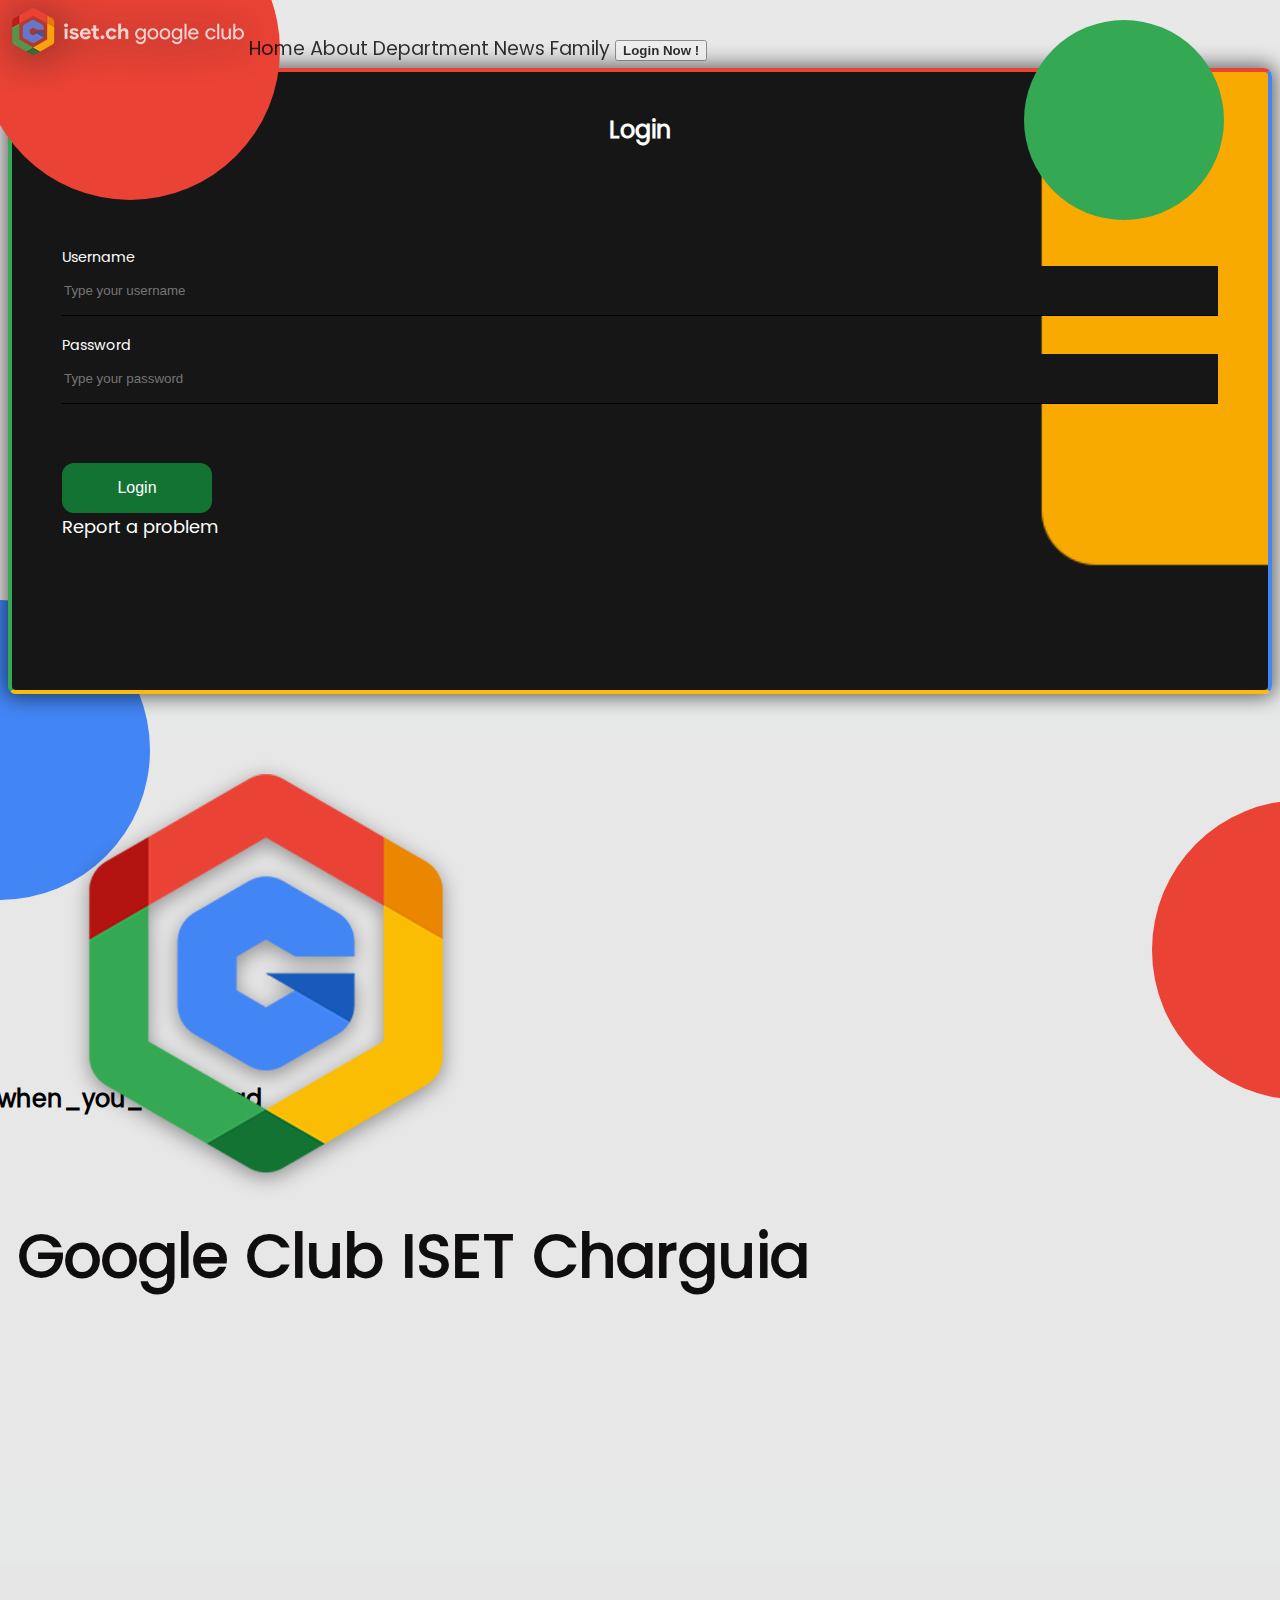
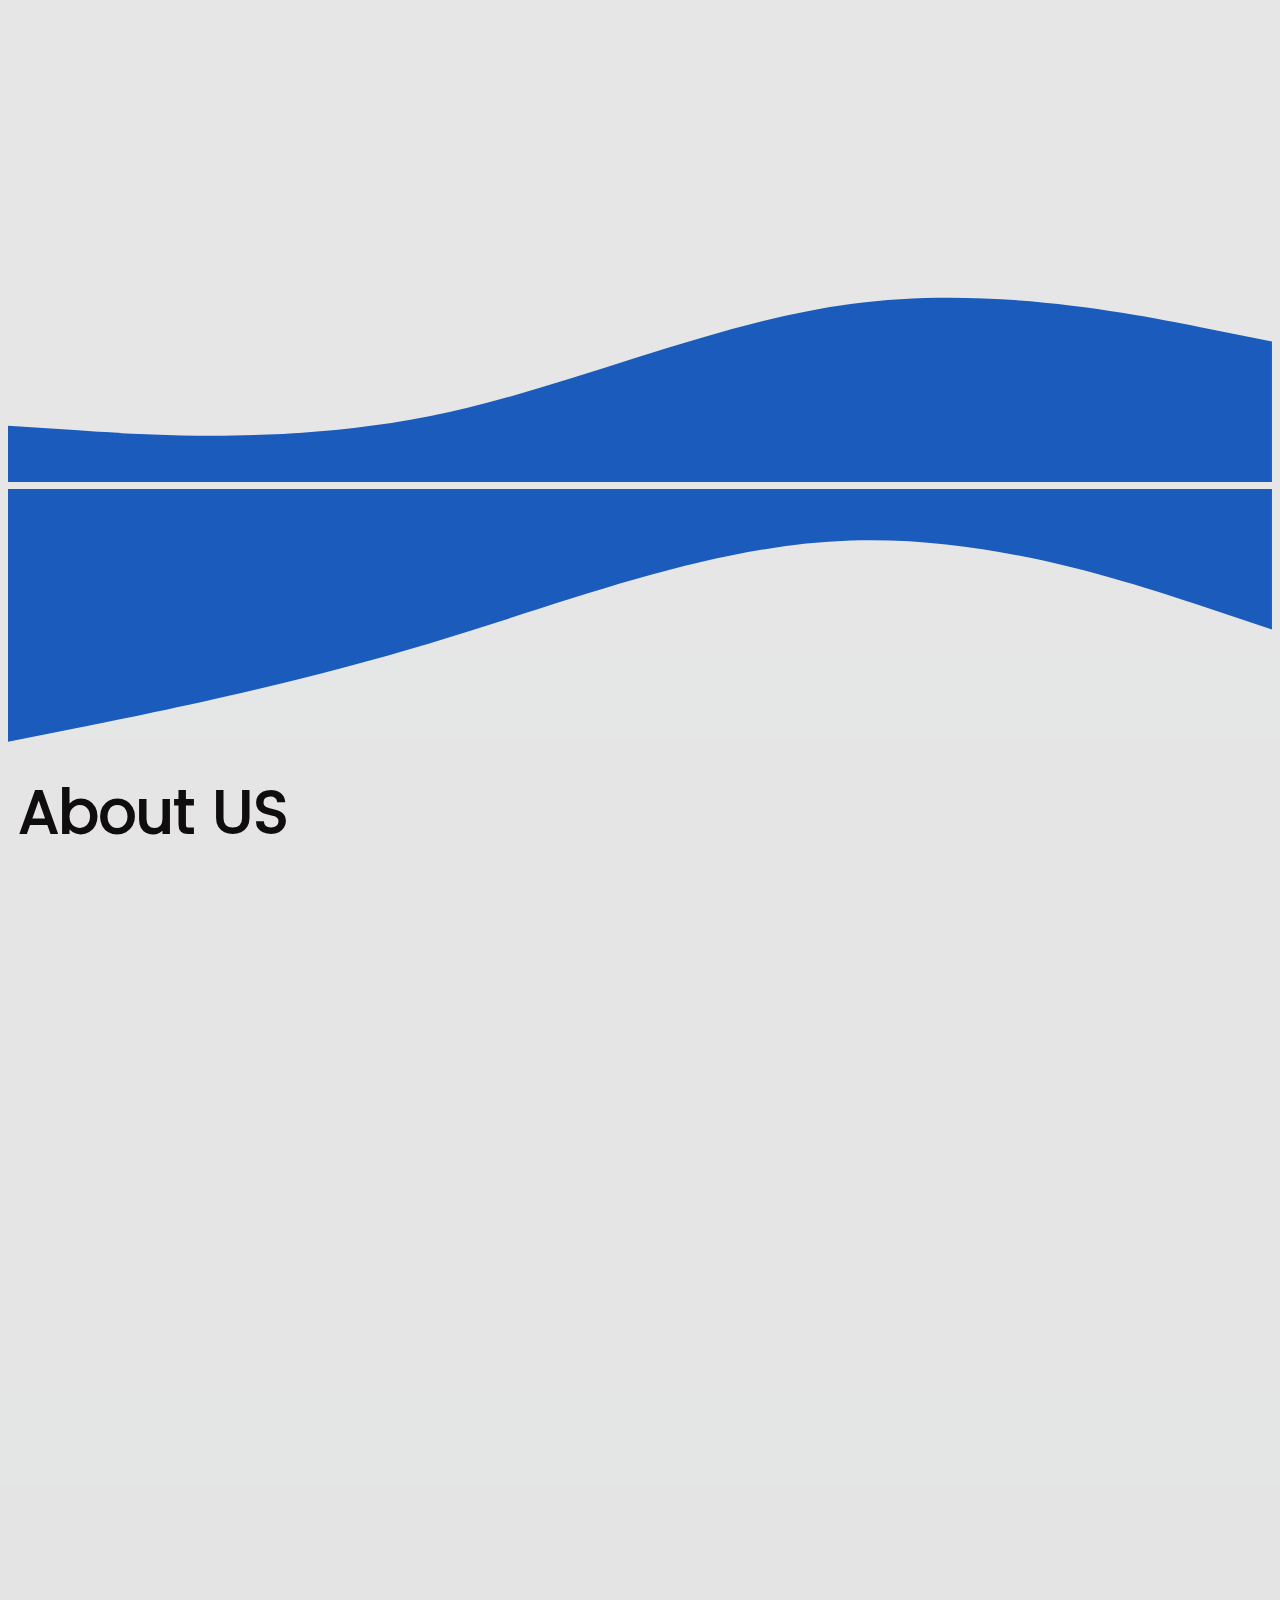
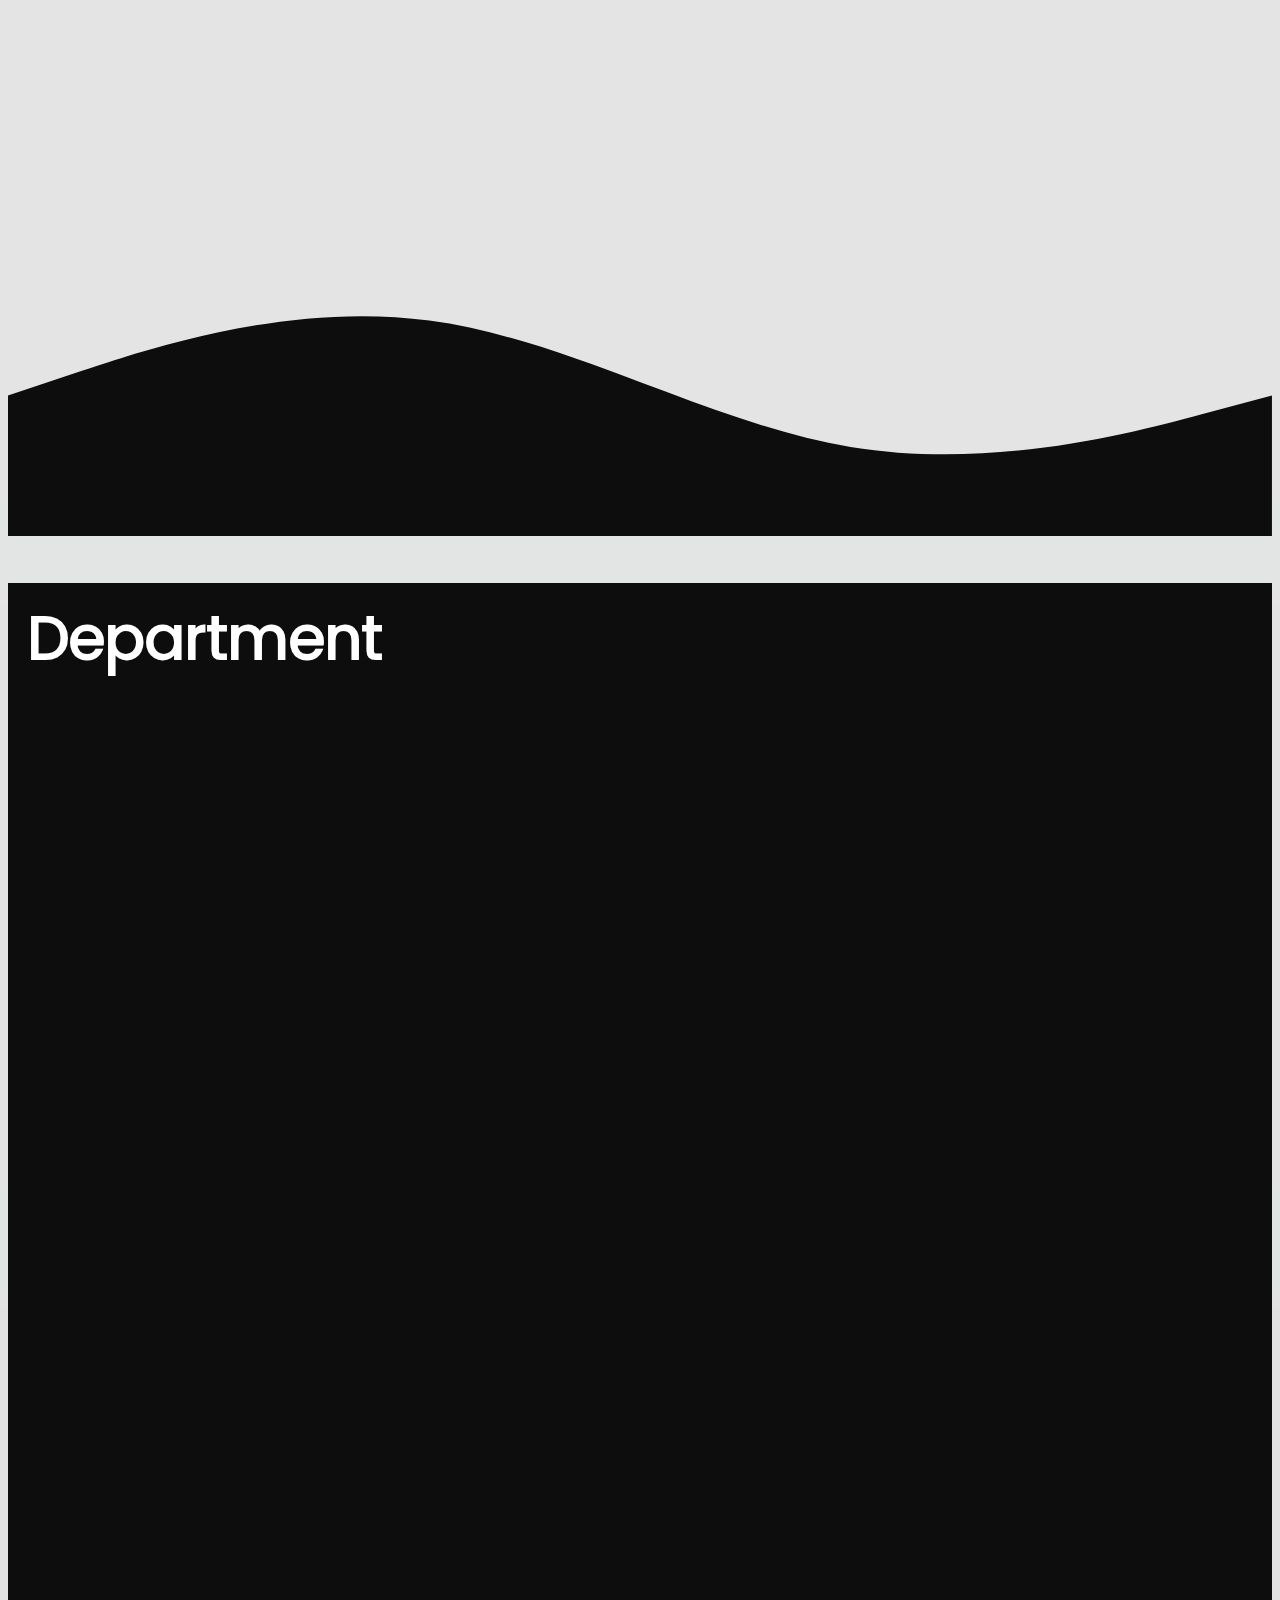
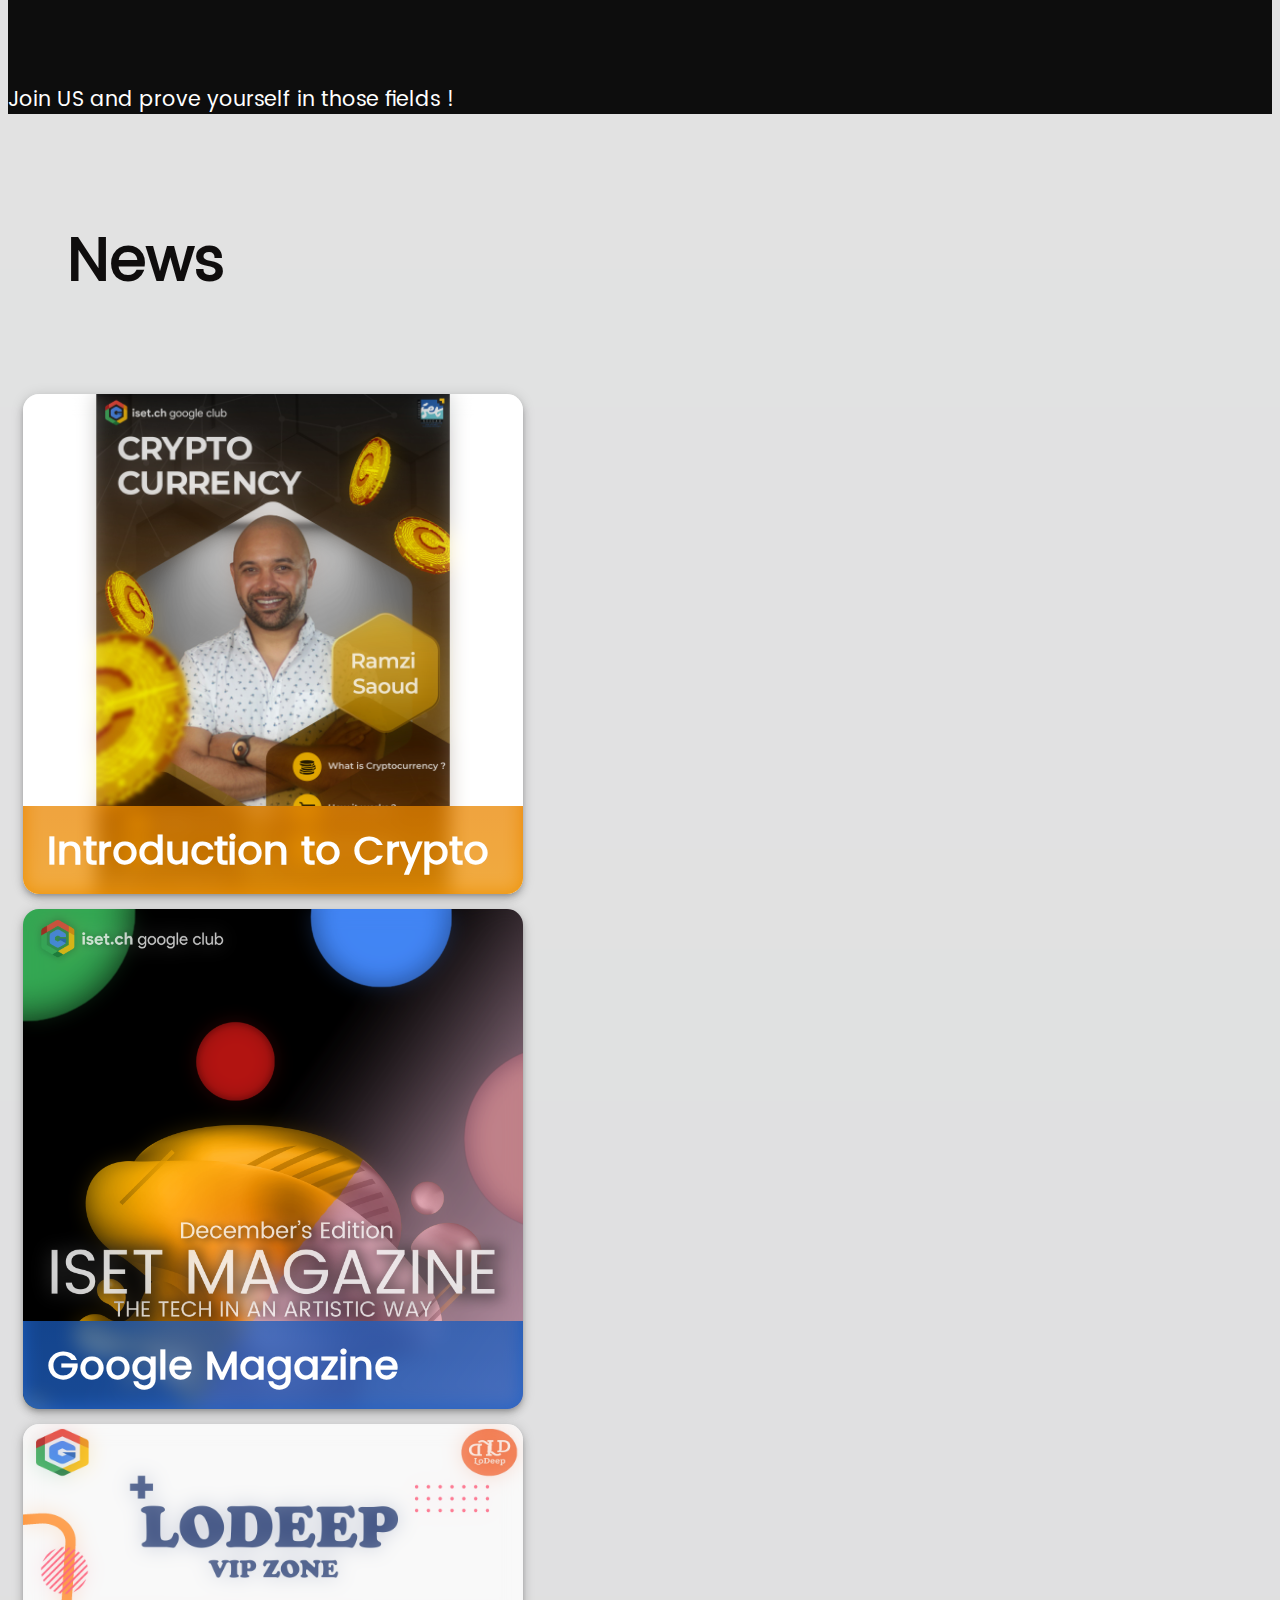
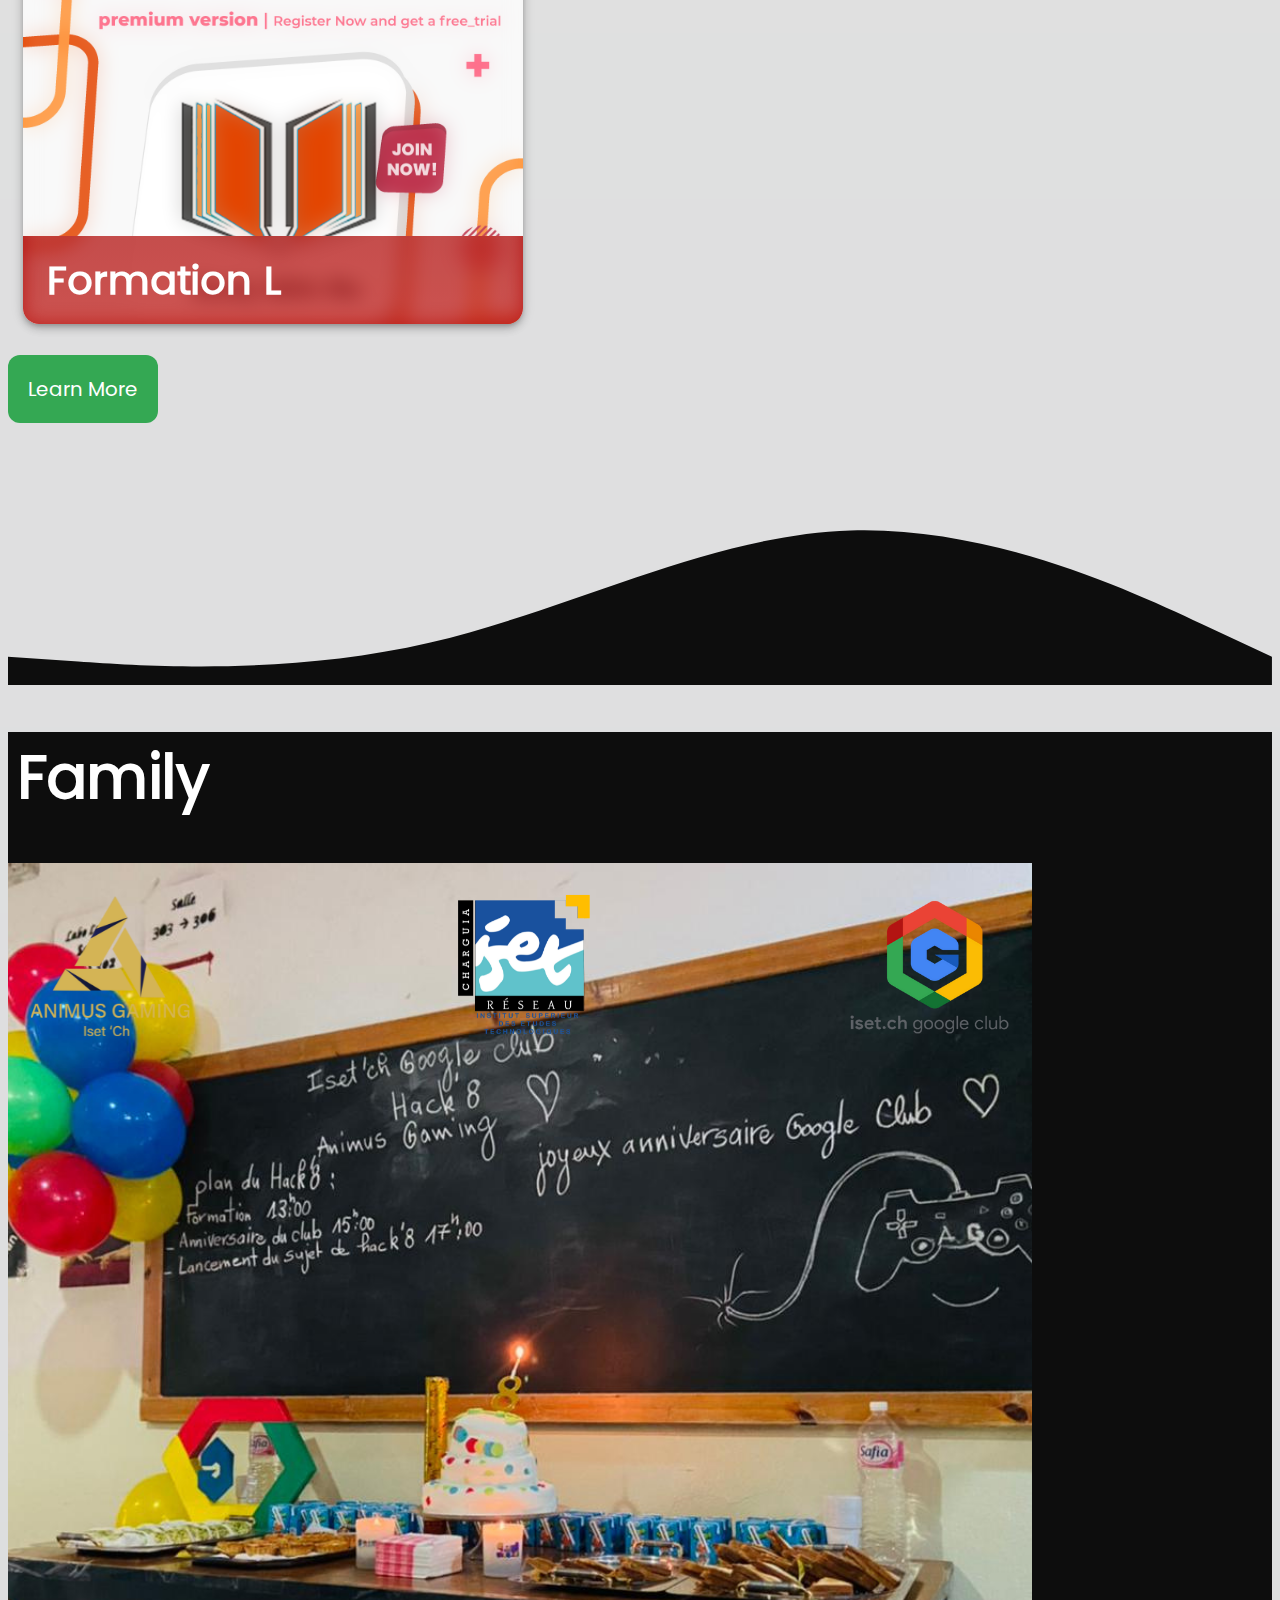
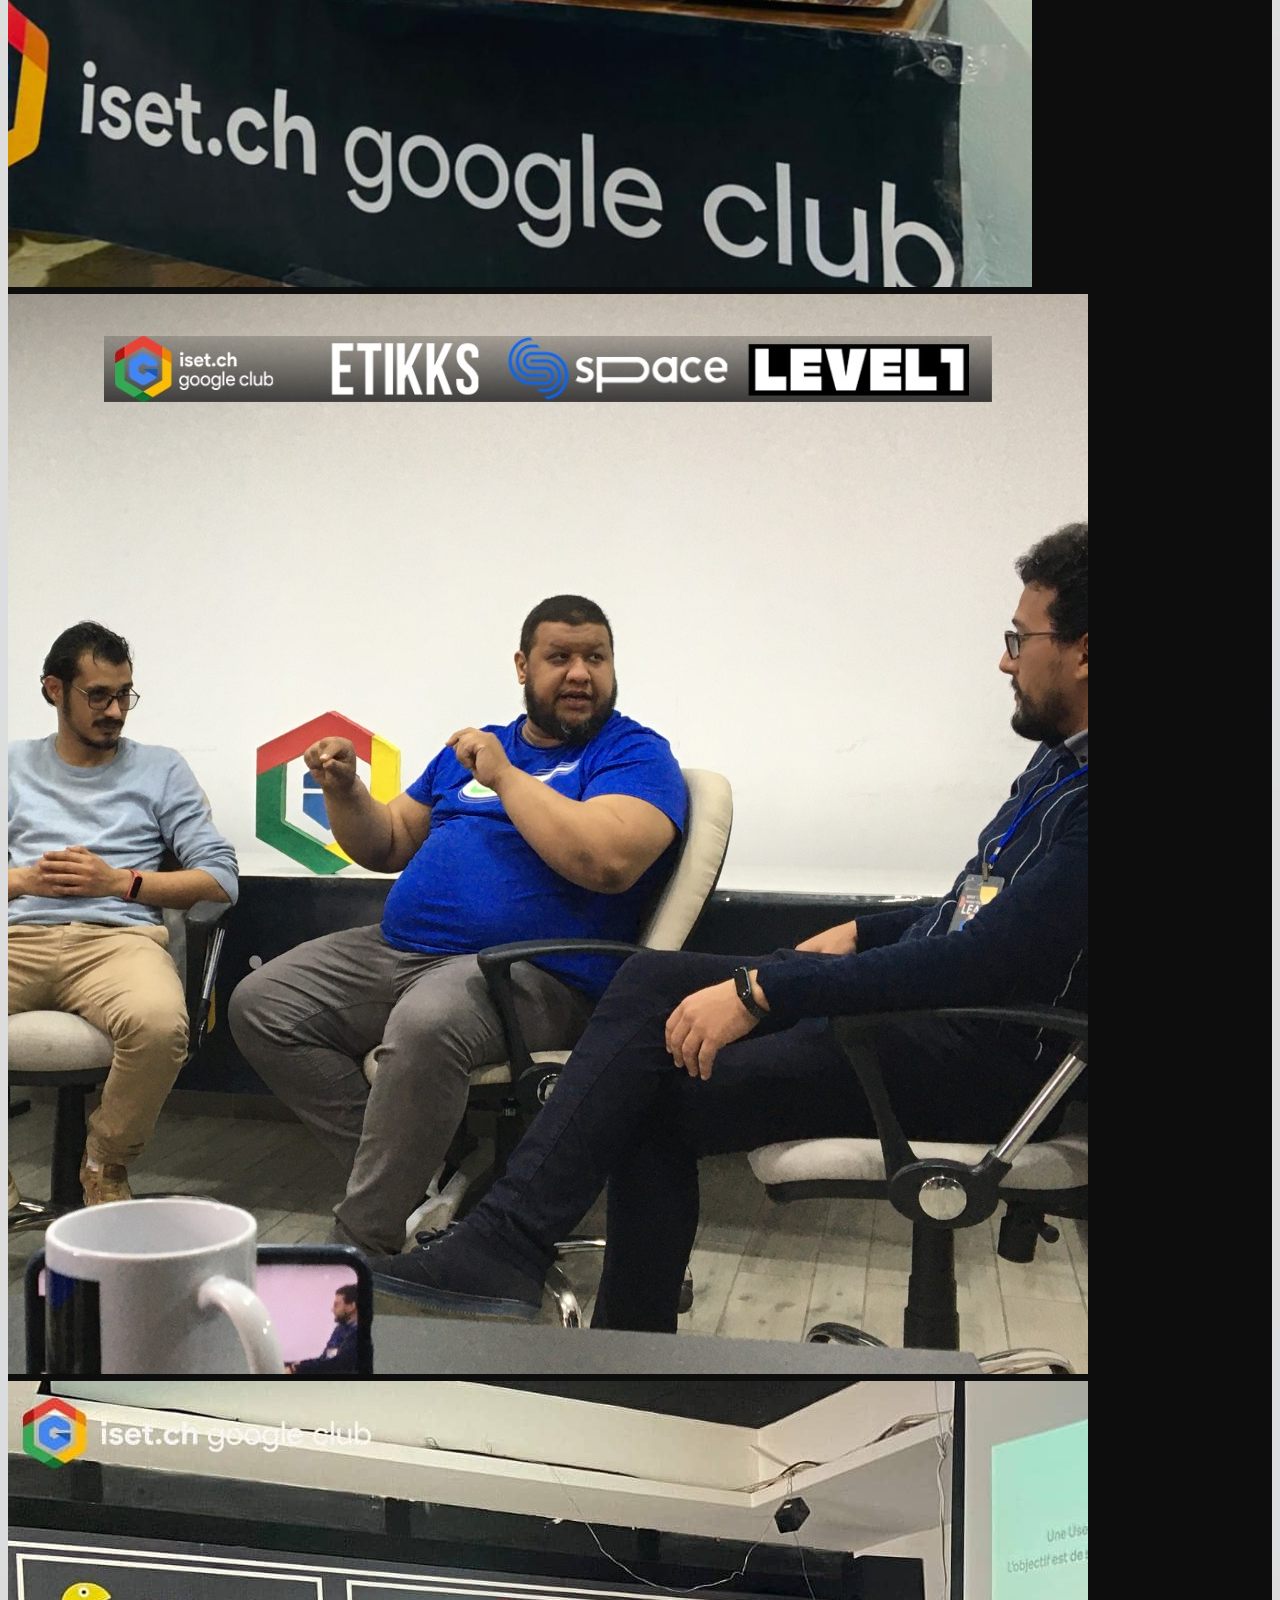
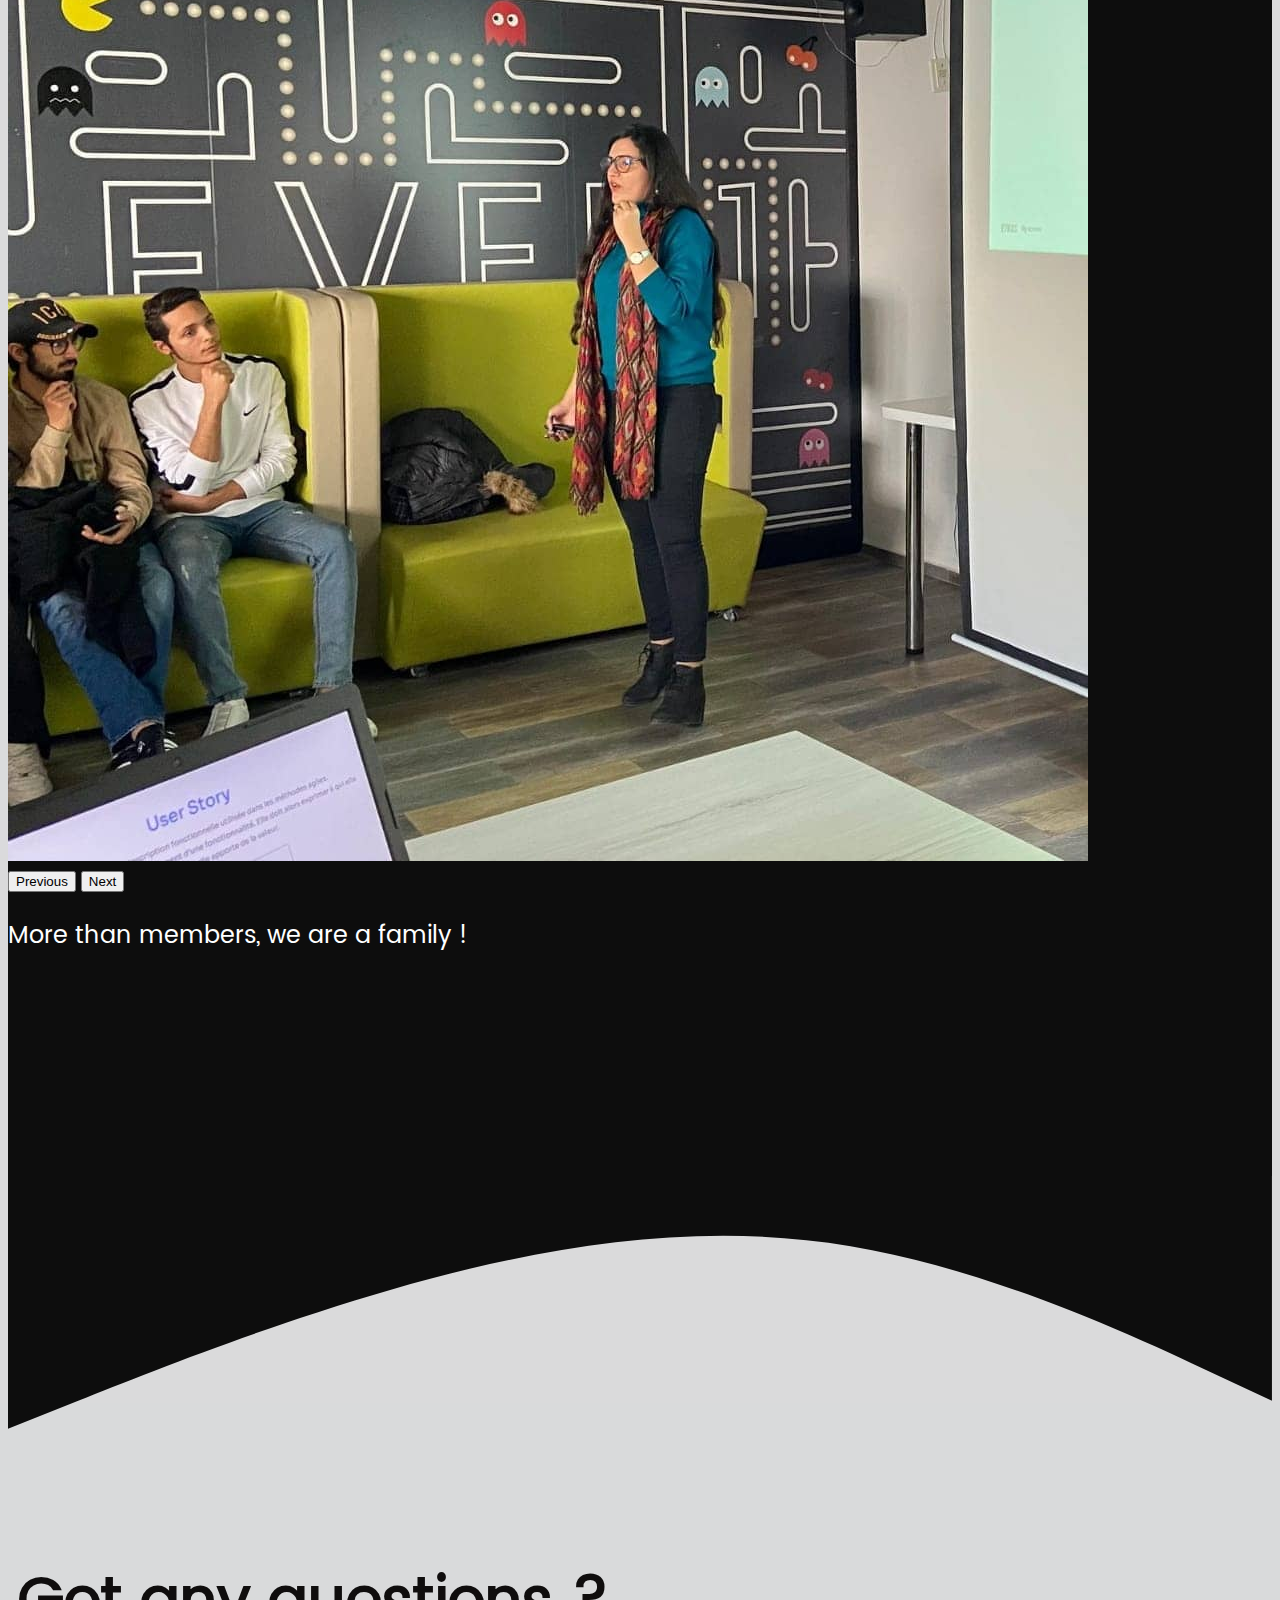
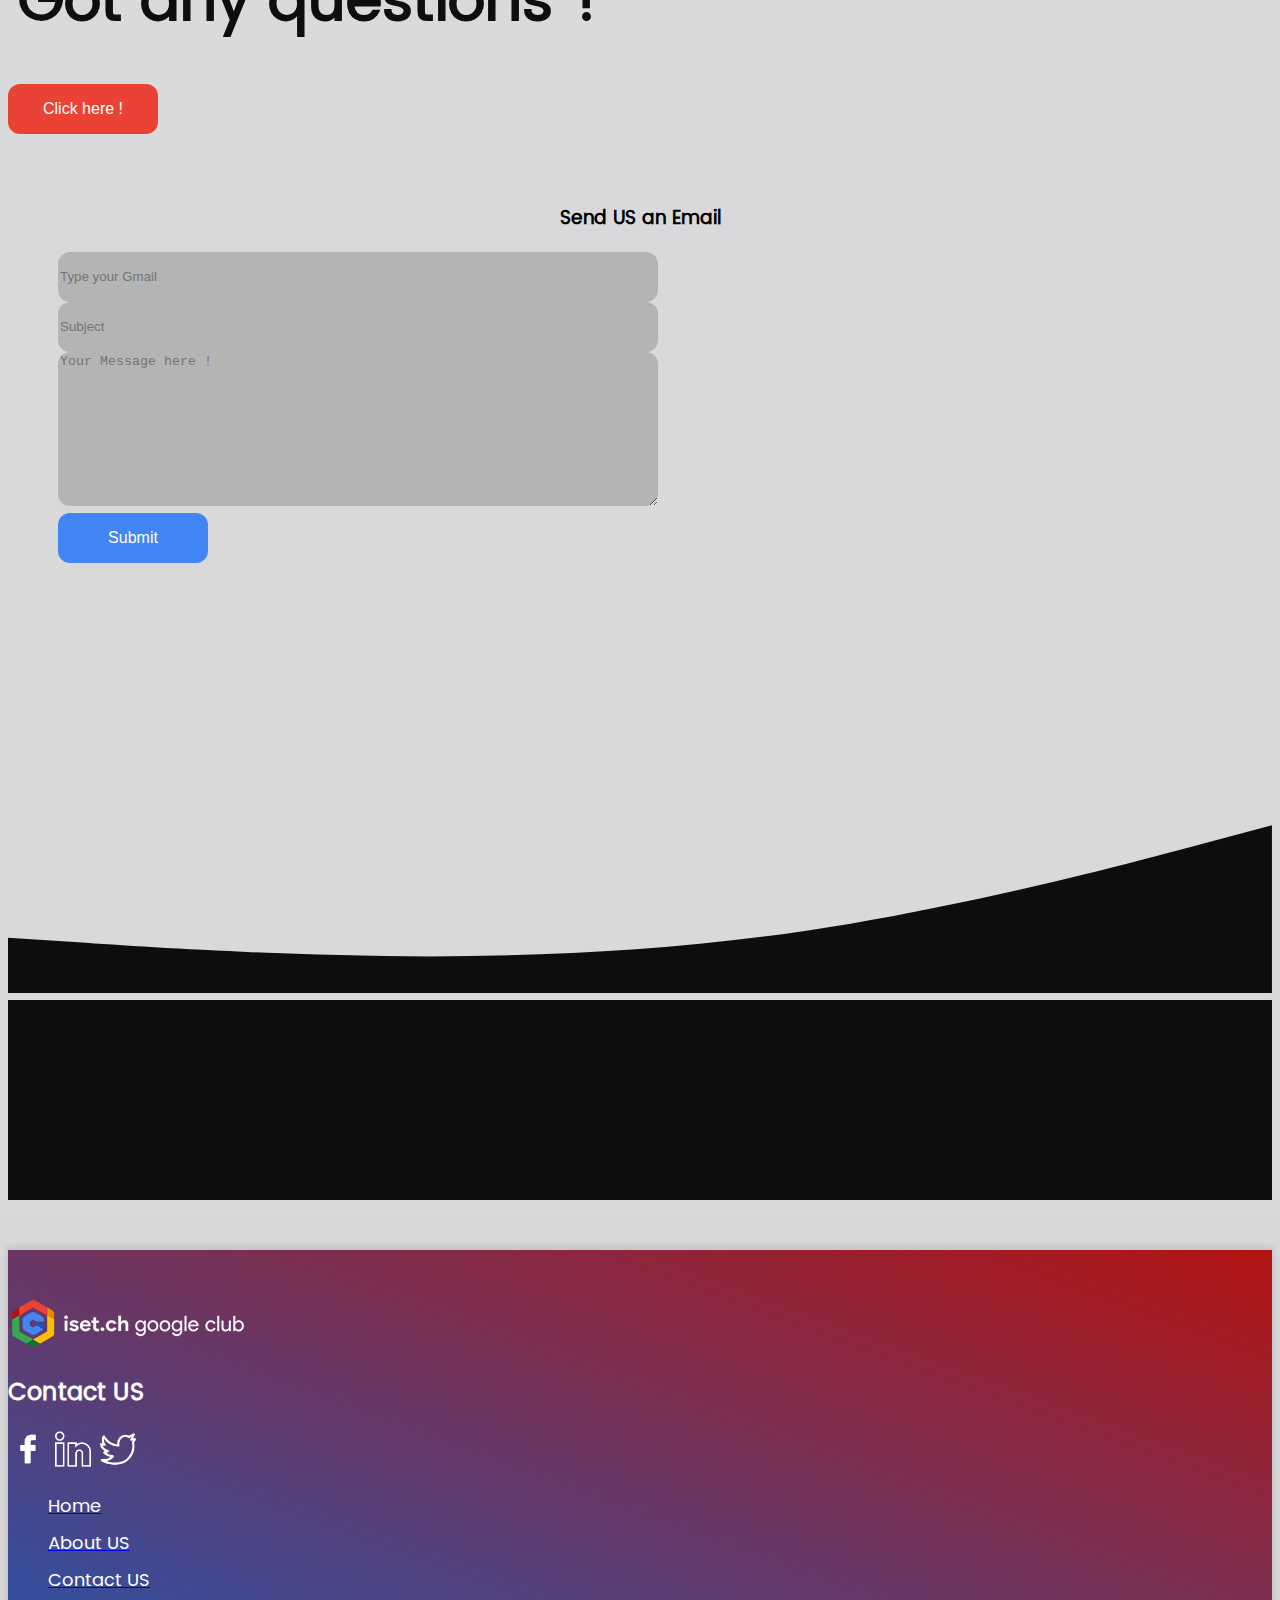
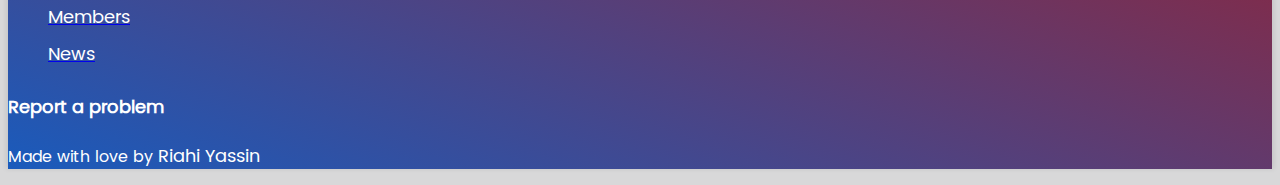
==== commit 1cc342ff: "front page responsive solved 1.0" ====
--- a/index.html
+++ b/index.html
@@ -13,6 +13,7 @@
         integrity="sha384-kenU1KFdBIe4zVF0s0G1M5b4hcpxyD9F7jL+jjXkk+Q2h455rYXK/7HAuoJl+0I4"
         crossorigin="anonymous"></script>
     <link rel="shortcut icon" type="image/jpg" href="icons/logo.ico" />
+    
 </head>
 
 
@@ -33,20 +34,27 @@
                   </button>
             </div>
           </nav>
+          <!-- LOGIN MODAL -->
           <div class="modal fade" id="exampleModal" tabindex="-1" aria-labelledby="exampleModalLabel" aria-hidden="true">
             <div class="modal-dialog modal-dialog-centered">
               <div class="modal-content">
                 <div class="modal-body">
                   <div class="">
                     <h2>Login</h2>
-                    <form action="" method="post" class="d-flex justify-content-center flex-column">
+                    <form  method="post" class="d-flex justify-content-center flex-column" onsubmit="return login()">
                         <div>
                             <p>Username</p>
-                            <input type="email" name="mail" id="" required placeholder="Type your username">
+                            <input type="text" name="mail" id="email" placeholder="Type your username">
+                            <!-- JUST FOR PRACTICE -->
+                            <div id="wrong-email"></div>
+                            <!-- JUST FOR PRACTICE -->
                         </div>
                         <div>
                             <p>Password</p>
-                            <input type="password" placeholder="Type your password">
+                            <input type="password" id="password" placeholder="Type your password">
+                            <!-- JUST FOR PRACTICE -->
+                            <div id="wrong-pass"></div>
+                            <!-- JUST FOR PRACTICE -->
                         </div>
                         <button type="submit">Login</button>
                         <div class="d-flex justify-content-center pt-5 ">
@@ -60,19 +68,22 @@
               </div>
             </div>
           </div>
+           <!-- LOGIN MODAL -->
+           <!-- BACKGROUND SHAPES -->
           <div class="rect-red show-rect rect"></div>
           <div class="rect-green show-rect rect"></div>
           <div class="rect-blue show-rect rect"></div>
           <div class="rect-red-2 show-rect rect"></div>
+           <!-- BACKGROUND SHAPES -->
         <section>
             <div>
               <div class="d-flex justify-content-center" style="margin-bottom: -350px;margin-top: 40px;">
                 <img src="images/logo.png" alt="" class="logo-main">
               </div>
-              <div class="d-flex justify-content-center">
-                <h1 style="margin-bottom: -320px;margin-top: 320px;">Google Club ISET Charguia</h1>
+              <div class="d-flex justify-content-center" style="margin-bottom: -320px">
+                <h1 style="margin-top: 320px;">Google Club ISET Charguia</h1>
               </div>
-                <div class="d-flex justify-content-center slogon align-items-center">
+                <div class="d-flex justify-content-center slogon align-items-center" style="display: block;margin-top: 100px;">
                     <div class="rect-yellow d-flex align-items-center " >
                         <h2>
                         #Why_you_follow_when_you_can_lead
@@ -117,7 +128,7 @@
             
             <div class="d-flex justify-content-around depart-c" style="margin-bottom:200px;">
                 <div >
-                    <div class="wrapper ">
+                    <div class="wrapper "style="margin:20px">
                         <div class="card red-yellow">
                             <img src="images/communication.png" alt="" style="width: 15%;">
                           <h3>
@@ -127,7 +138,7 @@
                       </div>
                 </div>
                 <span class="depart"></span>
-                <div class="wrapper ">
+                <div class="wrapper "style="margin:20px">
                     <div class="card blue-red">
                         <img src="images/GDevs.png" alt="" style="width: 20%;">
                       <h3>
@@ -135,7 +146,7 @@
                       </h3>
                     </div>
                   </div>
-                  <div class="wrapper ">
+                  <div class="wrapper "style="margin:20px">
                     <div class="card green-blue">
                       <img src="images/meet.png" alt="" style="width: 15%;">
                       <h3>
@@ -154,20 +165,20 @@
             <div class="d-flex justify-content-around ">
                 <h1 style="padding: 50px;margin-top: 50px;">News</h1>
             </div>
-            <div class="d-flex justify-content-center news-media m-2 ">
-                <div class='banner-1'>
+            <div class="d-flex justify-content-center news-media   ">
+                <div class='banner-1' style="margin:15px">
                     <div class='info-1'>
                       <h2 class='title'>Introduction to Crypto</h2>
                       <p class='description'>Lorem ipsum dolor sit amet, consectetur adipisicing elit. Eius esse corporis, velit porro impedit laudantium accusamus! Id velit, illum magni rem mollitia blanditiis iste maiores optio ipsa, est dolorem fugit. Lorem ipsum dolor sit amet, consectetur adipisicing elit. Eius esse corporis, velit porro impedit laudantium accusamus! Id velit, illum magni rem mollitia blanditiis iste maiores optio ipsa, est dolorem fugit.</p>
                     </div>
                   </div>
-                  <div class='banner-2'>
+                  <div class='banner-2' style="margin:15px">
                     <div class='info-2 '>
                       <h2 class='title'>Google Magazine</h2>
                       <p class='description'>Lorem ipsum dolor sit amet, consectetur adipisicing elit. Eius esse corporis, velit porro impedit laudantium accusamus! Id velit, illum magni rem mollitia blanditiis iste maiores optio ipsa, est dolorem fugit. Lorem ipsum dolor sit amet, consectetur adipisicing elit. Eius esse corporis, velit porro impedit laudantium accusamus! Id velit, illum magni rem mollitia blanditiis iste maiores optio ipsa, est dolorem fugit.</p>
                     </div>
                   </div>
-                  <div class='banner-3'>
+                  <div class='banner-3' style="margin:15px">
                     <div class='info-3'>
                       <h2 class='title'>Formation L</h2>
                       <p class='description'>Lorem ipsum dolor sit amet, consectetur adipisicing elit. Eius esse corporis, velit porro impedit laudantium accusamus! Id velit, illum magni rem mollitia blanditiis iste maiores optio ipsa, est dolorem fugit. Lorem ipsum dolor sit amet, consectetur adipisicing elit. Eius esse corporis, velit porro impedit laudantium accusamus! Id velit, illum magni rem mollitia blanditiis iste maiores optio ipsa, est dolorem fugit.</p>
@@ -289,6 +300,9 @@
             </div>
         </footer>
         <script src="animation.js"></script>
+         <!-- JUST FOR PRACTICE -->
+        <script src="control.js"></script>
+         <!-- JUST FOR PRACTICE -->
       </div>
     </div>
 </body>
--- a/master.css
+++ b/master.css
@@ -192,7 +192,7 @@
     -moz-border-radius: 50%;
     -ms-border-radius: 50%;
     -o-border-radius: 50%;
-    margin-left:-22%;
+    margin-left:-20%;
 }
 .rect-blue {
     background-color: var(--mainBlue);
@@ -533,6 +533,12 @@
   .banner:hover .info-1:before,.banner-2:hover .info-2,.banner-3:hover .info-3 {
     transform: translateY(0) translateZ(0);
   }
+  @media screen and (max-width:800px) {
+    .banner-1, .banner-2 , .banner-3 {
+        height:20vh
+    }
+    
+  }
   
   .title {
     margin: 0;
@@ -585,6 +591,12 @@
     -ms-border-radius: 16px;
     -o-border-radius: 16px;
 }
+@media screen  and (max-width:800px){
+    .learn-more {
+        margin-top: -280px;
+        height: 70px;
+    }
+}
 #family {
     background-color: rgb(13, 13, 13);
 }
@@ -673,10 +685,11 @@
 .form-submit:active {
     scale: 0.95;
 }
+
 .modal-body form input {
     border:none;
     border-bottom: 1px solid black;
-    width:35vh;
+    width:100%;
     height:50px;
     background-color: #161616;
     color: white;
@@ -749,6 +762,11 @@
 }
 
 @media screen and (max-width: 800px) {
+    .modal-body {
+        height:80vh;
+        
+        
+    }
     .nav {
         opacity: 1;
     }
@@ -781,7 +799,7 @@
     }
     .slogon {
         text-align: center;
-        padding-left: 40vh;
+        padding-left: 30vh;
     }
     .depart-c {
         flex-direction: column;
@@ -1503,6 +1521,10 @@
     -moz-transition: 0.2s;
     -ms-transition: 0.2s;
     -o-transition: 0.2s;
+ 
+    z-index:20;
+    filter: drop-shadow(0px 5px 10px  rgba(0, 0, 0, 0.386));
+    -webkit-filter: drop-shadow(0px 5px 10px  rgba(0, 0, 0, 0.386));
 }
 .logo-main:hover {
     scale: 1.04;
@@ -1512,4 +1534,20 @@
         padding: 50px;
         text-align: center;
     }
-}+}
+/*JUST FOR PRACTICE*/
+#wrong-email,#wrong-pass {
+    color: white;
+    font-size: 20px;
+    margin-top: 5px;
+    border-radius: 8px 8px 0px 8px;
+    -webkit-border-radius: 8px 8px 0px 8px;
+    -moz-border-radius: 8px 8px 0px 8px;
+    -ms-border-radius: 8px 8px 0px 8px;
+    -o-border-radius: 8px 8px 0px 8px;
+    padding:2px;
+}
+
+
+
+/*JUST FOR PRACTICE*/